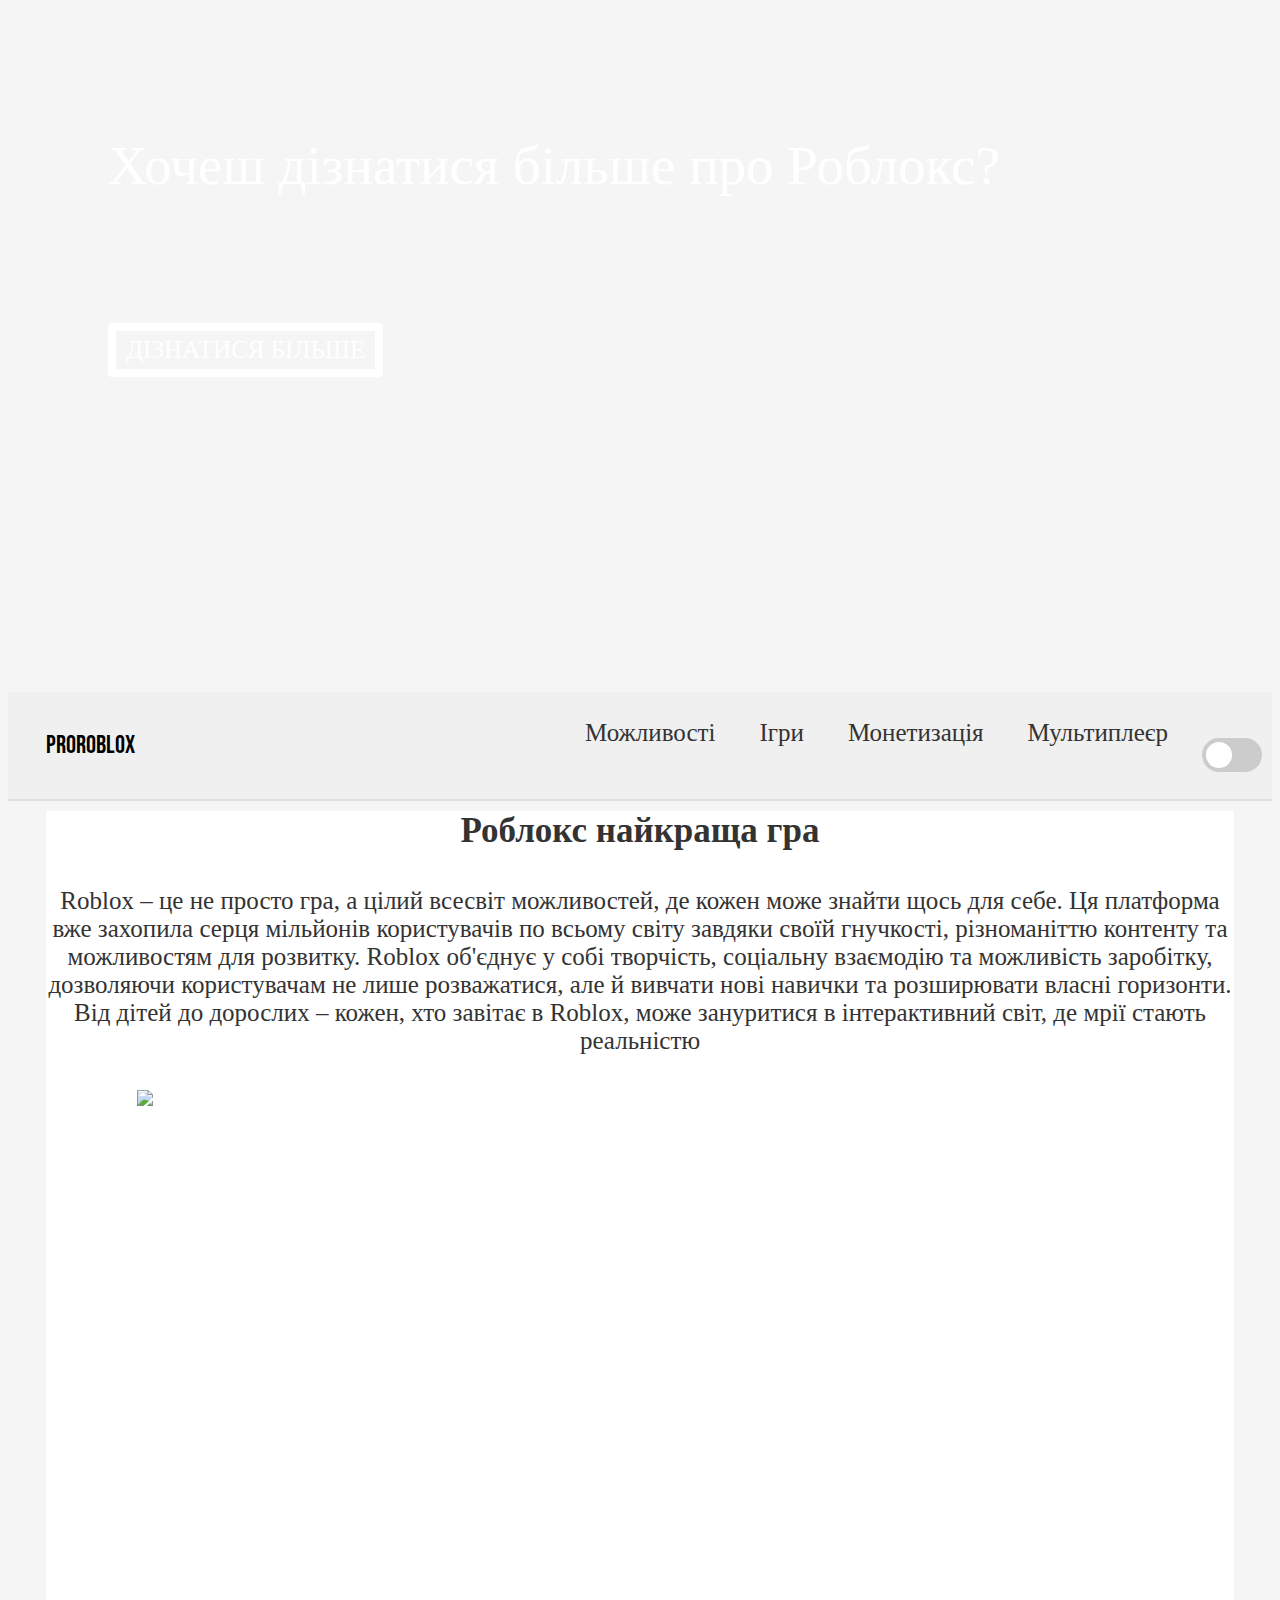
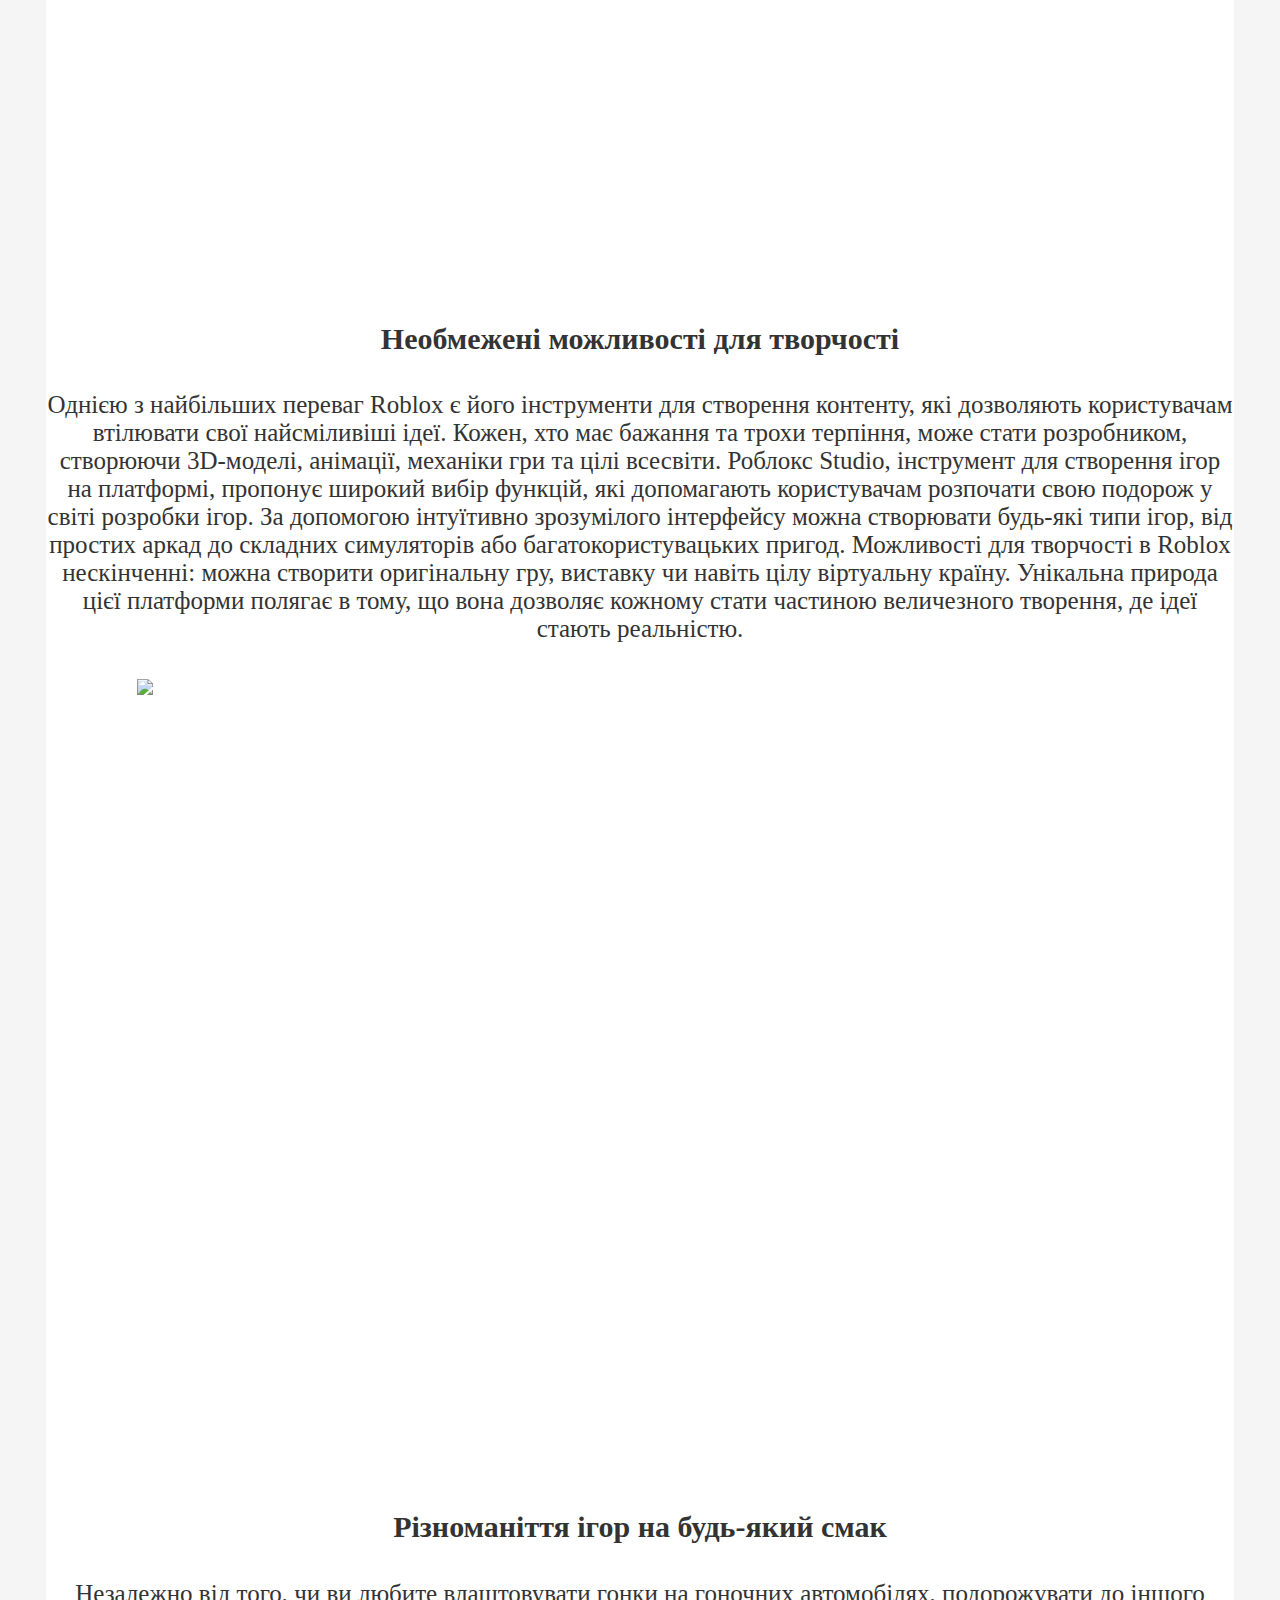
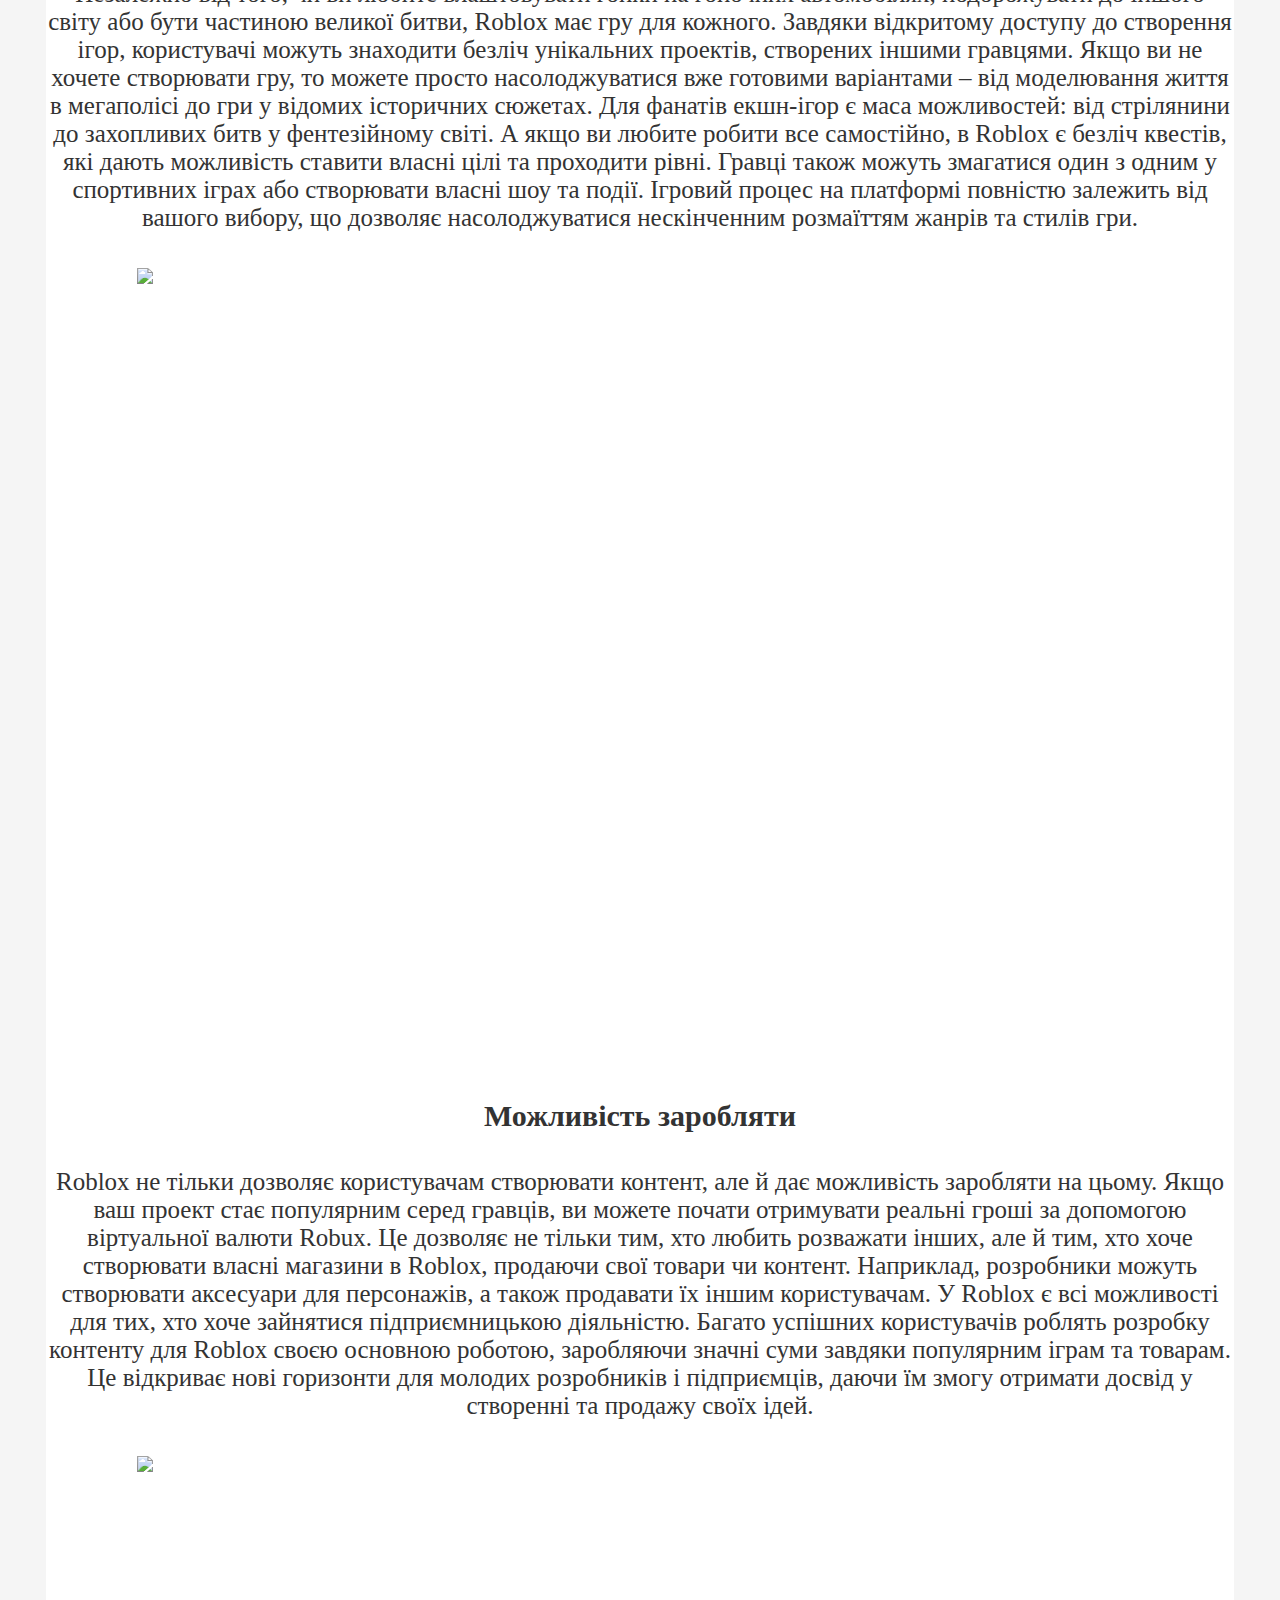
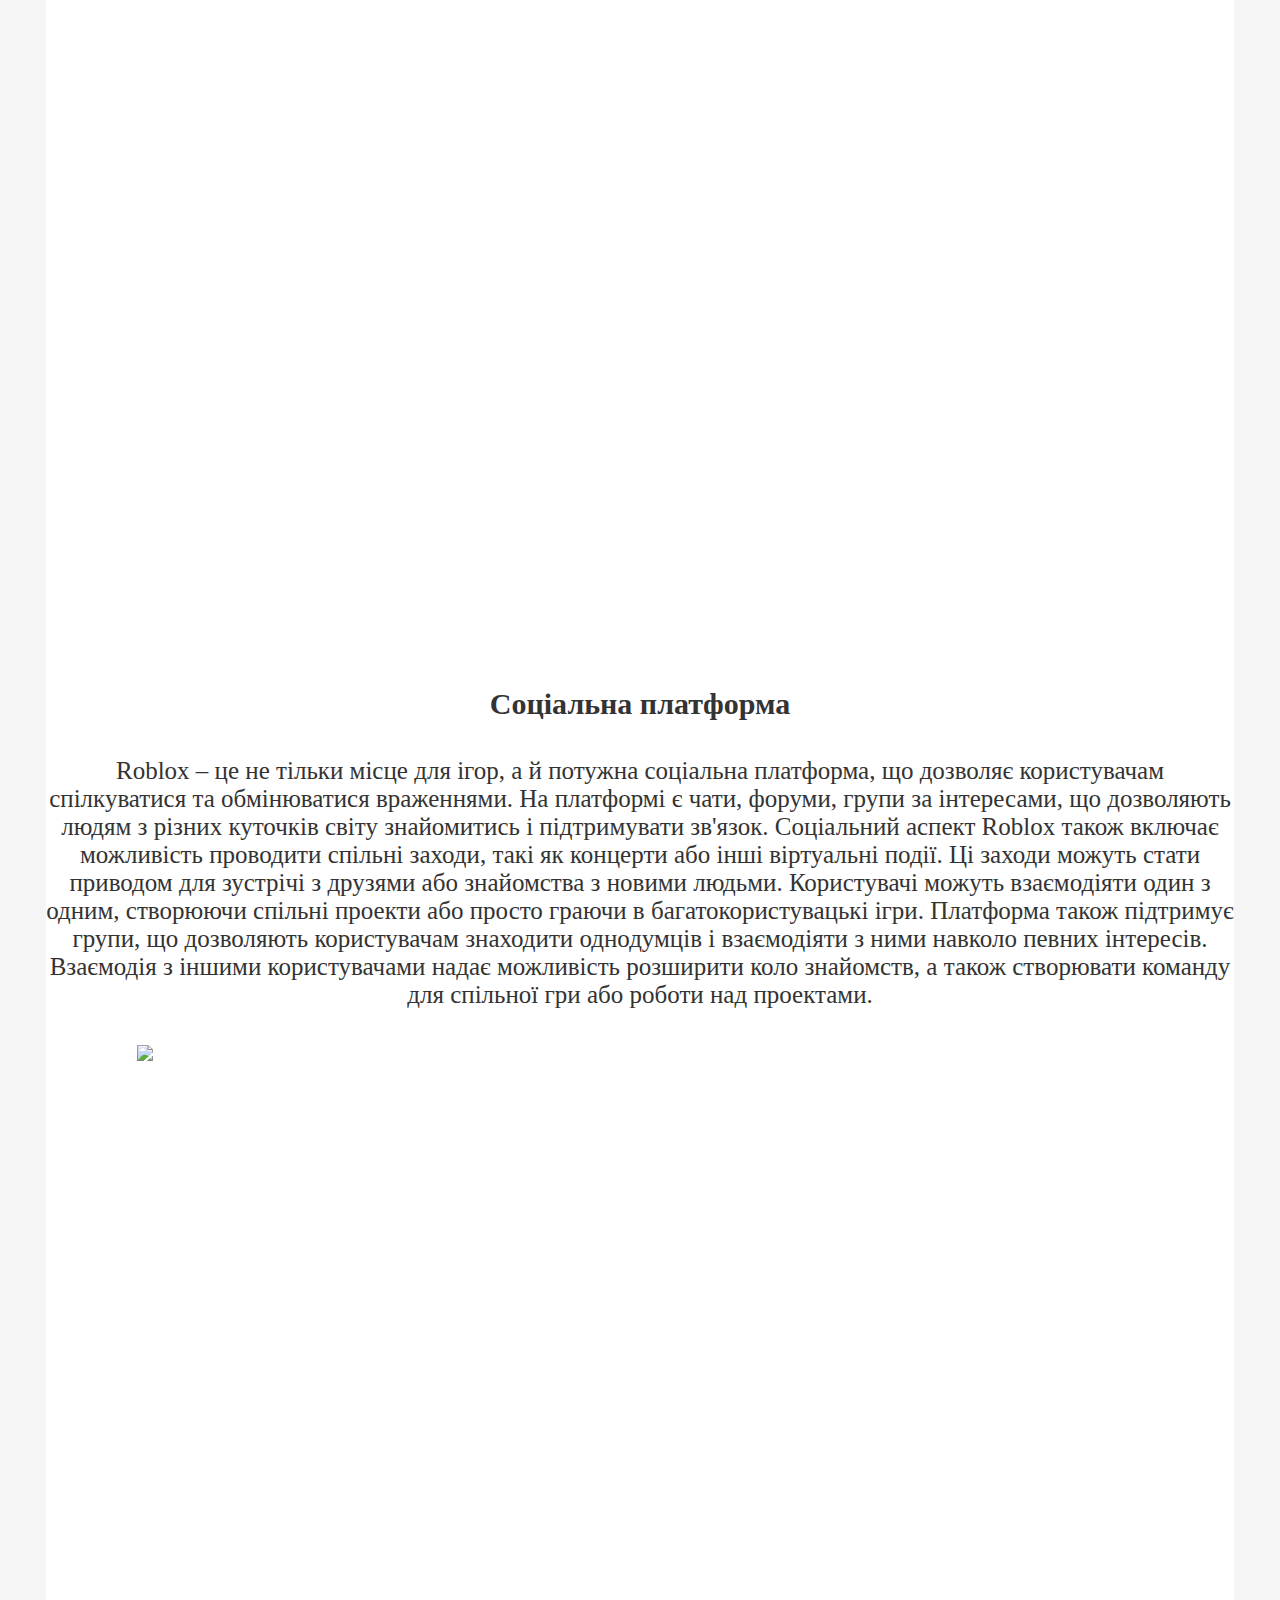
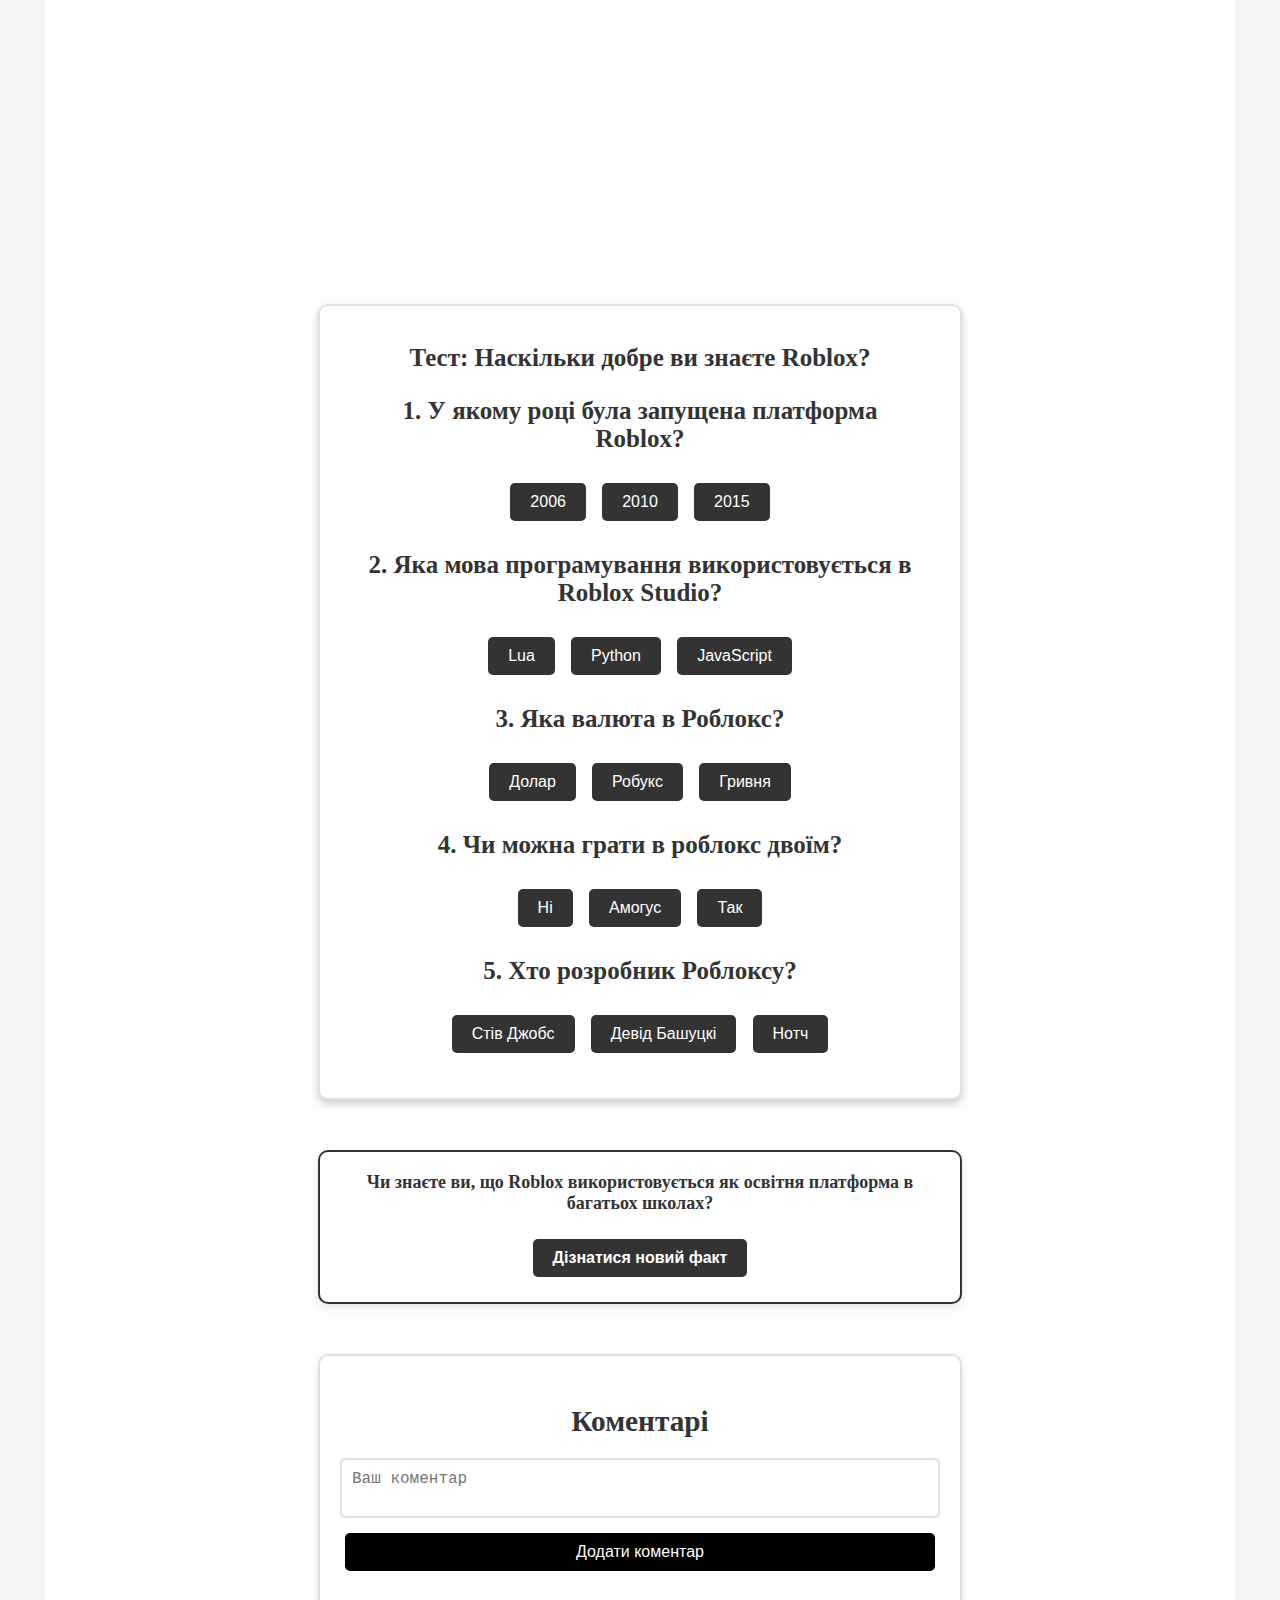
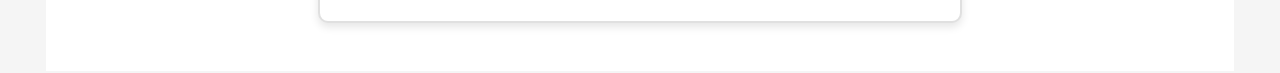
==== index.html @ bebc5af3 "Merge branch 'main' of https://github.com/UkrBroTaN/BO" ====
<html>
<head>
    <link rel="stylesheet" href="index.css">
    <title>ProRoblox</title>
    <meta charset="UTF-8"> 
    <meta name="viewport" content="width=device-width, initial-scale=1.0"> 
    <meta http-equiv="X-UA-Compatible" content="IE=edge">
</head>
<body>
    <div id="info">
        <br>
        <br>
        Хочеш дізнатися більше про Роблокс?
        <br>
        <br>
        <br>
        <div id="info1"><a style="color: white;" href="#start">ДІЗНАТИСЯ БІЛЬШЕ</a>
        </div>
        <br>
        <br>
        <br>
        <br>
        <br>
        <br>
        </div>
    <div id="backToTop" onclick="scrollToTop()">⬆</div>
    <div class="BO1">
        <div class="BO2">
            <nav id="Menu">
                <section class="li-start">ProRoblox</section>
                <ul>
                    <li><a href="#Can">Можливості</a></li>
                    <li><a href="#Game">Ігри</a></li>
                    <li><a href="#Money">Монетизація</a></li>
                    <li><a href="#Friends">Мультиплеєр</a></li>
                    <li>
                        <label class="theme-switch">
                            <input type="checkbox" id="theme-toggle">
                            <span class="slider"></span>
                        </label>
                    </li>
                </ul>
            </nav>
        </div>
    </div>
    <div class="container">
        <div class="BO">
            <h1 id="start">Роблокс найкраща гра</h1>
            <p>Roblox – це не просто гра, а цілий всесвіт можливостей, де кожен може знайти щось для себе. Ця платформа вже захопила серця мільйонів користувачів по всьому світу завдяки своїй гнучкості, різноманіттю контенту та можливостям для розвитку. Roblox об'єднує у собі творчість, соціальну взаємодію та можливість заробітку, дозволяючи користувачам не лише розважатися, але й вивчати нові навички та розширювати власні горизонти. Від дітей до дорослих – кожен, хто завітає в Roblox, може зануритися в інтерактивний світ, де мрії стають реальністю</p>
            <h1><a target="_blank" href="https://youtu.be/dQw4w9WgXcQ"><img src="https://encrypted-tbn0.gstatic.com/images?q=tbn:ANd9GcQDMhMjW-3VBsdVyrzTzwlqm5EOoWx1ZikHQQ&s"></a></h1>
            <h6 id="Can">Необмежені можливості для творчості</h6>
            <p>Однією з найбільших переваг Roblox є його інструменти для створення контенту, які дозволяють користувачам втілювати свої найсміливіші ідеї. Кожен, хто має бажання та трохи терпіння, може стати розробником, створюючи 3D-моделі, анімації, механіки гри та цілі всесвіти. Роблокс Studio, інструмент для створення ігор на платформі, пропонує широкий вибір функцій, які допомагають користувачам розпочати свою подорож у світі розробки ігор. За допомогою інтуїтивно зрозумілого інтерфейсу можна створювати будь-які типи ігор, від простих аркад до складних симуляторів або багатокористувацьких пригод. Можливості для творчості в Roblox нескінченні: можна створити оригінальну гру, виставку чи навіть цілу віртуальну країну. Унікальна природа цієї платформи полягає в тому, що вона дозволяє кожному стати частиною величезного творення, де ідеї стають реальністю.</p>
            <h1><a target="_blank" href="https://youtu.be/dQw4w9WgXcQ"><img src="https://it-generation.com.ua/ru/assets/media/images/content/programmirovanie-v-roblox-studio-foto.jpg"></a></h1>
            <h6 id="Game">Різноманіття ігор на будь-який смак</h6>
            <p>Незалежно від того, чи ви любите влаштовувати гонки на гоночних автомобілях, подорожувати до іншого світу або бути частиною великої битви, Roblox має гру для кожного. Завдяки відкритому доступу до створення ігор, користувачі можуть знаходити безліч унікальних проектів, створених іншими гравцями. Якщо ви не хочете створювати гру, то можете просто насолоджуватися вже готовими варіантами – від моделювання життя в мегаполісі до гри у відомих історичних сюжетах. Для фанатів екшн-ігор є маса можливостей: від стрілянини до захопливих битв у фентезійному світі. А якщо ви любите робити все самостійно, в Roblox є безліч квестів, які дають можливість ставити власні цілі та проходити рівні. Гравці також можуть змагатися один з одним у спортивних іграх або створювати власні шоу та події. Ігровий процес на платформі повністю залежить від вашого вибору, що дозволяє насолоджуватися нескінченним розмаїттям жанрів та стилів гри.</p>
            <h1><a target="_blank" href="https://youtu.be/dQw4w9WgXcQ"><img src="https://habrastorage.org/getpro/habr/upload_files/e48/31f/25a/e4831f25ae704fbe516b0753b3841802.png"></a></h1>
            <h6 id="Money">Можливість заробляти</h6>
            <p>Roblox не тільки дозволяє користувачам створювати контент, але й дає можливість заробляти на цьому. Якщо ваш проект стає популярним серед гравців, ви можете почати отримувати реальні гроші за допомогою віртуальної валюти Robux. Це дозволяє не тільки тим, хто любить розважати інших, але й тим, хто хоче створювати власні магазини в Roblox, продаючи свої товари чи контент. Наприклад, розробники можуть створювати аксесуари для персонажів, а також продавати їх іншим користувачам. У Roblox є всі можливості для тих, хто хоче зайнятися підприємницькою діяльністю. Багато успішних користувачів роблять розробку контенту для Roblox своєю основною роботою, заробляючи значні суми завдяки популярним іграм та товарам. Це відкриває нові горизонти для молодих розробників і підприємців, даючи їм змогу отримати досвід у створенні та продажу своїх ідей.</p>
            <h1><a target="_blank" href="https://youtu.be/dQw4w9WgXcQ"><img src="https://cdn.now.gg/apps-content/com.roblox.client/fullhd-bg/roblox.jpg"></a></h1>
            <h6 id="Friends">Соціальна платформа</h6>
            <p>Roblox – це не тільки місце для ігор, а й потужна соціальна платформа, що дозволяє користувачам спілкуватися та обмінюватися враженнями. На платформі є чати, форуми, групи за інтересами, що дозволяють людям з різних куточків світу знайомитись і підтримувати зв'язок. Соціальний аспект Roblox також включає можливість проводити спільні заходи, такі як концерти або інші віртуальні події. Ці заходи можуть стати приводом для зустрічі з друзями або знайомства з новими людьми. Користувачі можуть взаємодіяти один з одним, створюючи спільні проекти або просто граючи в багатокористувацькі ігри. Платформа також підтримує групи, що дозволяють користувачам знаходити однодумців і взаємодіяти з ними навколо певних інтересів. Взаємодія з іншими користувачами надає можливість розширити коло знайомств, а також створювати команду для спільної гри або роботи над проектами.</p>
            <h1><a target="_blank" href="https://youtu.be/dQw4w9WgXcQ"><img src="https://www.touchtapplay.com/wp-content/uploads/2022/08/How-to-Get-Ectoplasm-in-Blox-Fruits-Roblox.jpg?fit=1920%2C1080"></a></h1><br>
                <div class="quiz-container">
                    <h6 id="Test">Тест: Наскільки добре ви знаєте Roblox?</h6>
                    <div id="quiz">
                        <div class="question">
                            <h6><p>1. У якому році була запущена платформа Roblox?</p></h6>
                            <button onclick="checkAnswer(this, '2006')">2006</button>
                            <button onclick="checkAnswer(this, '2010')">2010</button>
                            <button onclick="checkAnswer(this, '2015')">2015</button>
                        </div>
                        <div class="question">
                            <h6><p>2. Яка мова програмування використовується в Roblox Studio?</p></h6>
                            <button onclick="checkAnswer(this, 'Lua')">Lua</button>
                            <button onclick="checkAnswer(this, 'Python')">Python</button>
                            <button onclick="checkAnswer(this, 'JavaScript')">JavaScript</button>
                        </div>
                        <div class="question">
                            <h6><p>3. Яка валюта в Роблокс?</p></h6>
                            <button onclick="checkAnswer(this, 'Долар')">Долар</button>
                            <button onclick="checkAnswer(this, 'Робукс')">Робукс</button>
                            <button onclick="checkAnswer(this, 'Гривня')">Гривня</button>
                        </div>
                        <div class="question">
                            <h6><p>4. Чи можна грати в роблокс двоїм?</p></h6>
                            <button onclick="checkAnswer(this, 'Ні')">Ні</button>
                            <button onclick="checkAnswer(this, 'Робукс')">Амогус</button>
                            <button onclick="checkAnswer(this, 'Так')">Так</button>
                        </div>
                        <div class="question">
                            <h6><p>5. Хто розробник Роблоксу?</p></h6>
                            <button onclick="checkAnswer(this, 'Стів Джобс')">Стів Джобс</button>
                            <button onclick="checkAnswer(this, 'Девід Башуцкі')">Девід Башуцкі</button>
                            <button onclick="checkAnswer(this, 'Нотч')">Нотч</button>
                        </div>
                        <div id="result"></div>
                    </div>
                </div>
                <div id="fact-container">
                    <div id="fact" id="fact">Чи знаєте ви, що Roblox використовується як освітня платформа в багатьох  школах?</div>
                    <button id="refresh-btn" onclick="refreshFact()">Дізнатися новий факт</button>
                </div>
                <div id="comments-section">
                    <h3>Коментарі</h3>
                    <form id="commentForm">
                        <textarea id="commentInput" placeholder="Ваш коментар" required></textarea>
                        <button type="submit">Додати коментар</button>
                    </form>
                    <div id="comments"></div>
                </div>                
                <br>                
            </div>
        </div>
    <script src="index.js" defer></script>
</body> 
</html>
---- index.css ----
@import url('https://fonts.googleapis.com/css2?family=Bebas+Neue&family=Rubik+Vinyl&display=swap');

img {
    max-width: 90%;
    min-width: 90%;
    max-height: 90%;
    min-height: 90%;
    transition: transform 0.3s ease-in-out;
}

.text{
    font-size: 35;
    color: white;
}

#info{
    font-size: 55;
    color: white;
    background:url('https://media1.tenor.com/m/3LoJI237XdMAAAAd/drew-moment.gif');
    background-size: 100% 100%;
    background-position: center;
    padding: 0px 100px;
}

#info1{
    border: 8px solid white; /* Змінено товщину рамки для більш витонченого вигляду */
    display: inline-block; /* Забезпечує тільки необхідний простір навколо тексту */
    border-radius: 4px; /* Закруглені кути */
    padding: 5px 10px; /* Внутрішні відступи */
    font-size: 65;
    color: white;
}

#info1:hover{
    background-color: white ;
    transform: scale(1.1);
    color: #333;
    transition: transform 0.3s ease-in-out;
}

.li-start{
    text-align: left;
    font-size: 25;
    font-family: "Bebas Neue", serif;
    color: var(--s);
    display: flex;
    padding: 3% 3%;
}

img:hover {
    transform: scale(1.1);
}

h6 {
    font-size: 30px;
    margin: 3%;
}

.BO {
    font-size: 25px;
    text-align: center;
}

h1 {
    font-size: 35px;
    margin: 3%;
}

.container {
    margin: -2% 3%;
    background-color: var(--container-bg-color);
}

body {
    background-color: var(--background-color);
    color: var(--text-color);;
}

.BO1 a { /* Навігація */
    margin-top: 1000px;
    font-size: 25px;
    color: var(--a-text-color) !important;
    text-decoration: none;
}

HTML {
    scroll-behavior: smooth;
}

nav li {
    list-style-type: none; /* Прибираємо маркери списку */
    margin: 0; /* Видаляємо зовнішні відступи */
    display: inline-block; /* Вирівнюємо пункти меню в один рядок */
}

nav a {
    text-decoration: none;
}

nav {
    background-color: var(--nav-bg-color);
    color: var(--nav-text-color);
    display: flex;
    align-items: center;
    justify-content: space-between;
}

.BO2 {
    text-align: right;
}

a {
    font-size: 25px; /* Додано px */
    text-decoration: none;
    color: var(--text-color);
}

.BO3 {
    text-align: right;
}

.BO4 {
    text-align: right;
}

:root { 
    --background-color: #f5f5f5; /* М'який світло-сірий фон */ 
    --text-color: #333333; /* Трохи темніший текст для кращої контрастності */ 
    --container-bg-color: #ffffff; /* Білий фон для контейнерів */ 
    --nav-bg-color: #f0f0f0; /* Легкий сірий фон навігації */ 
    --nav-text-color: #333333; /* Темний текст навігації */ 
    --a-text-color: #333333; /* Темний для посилань */ 
    --menu: #ffffff; /* Біле меню */ 
    --menu1: #333333; /* Темний для посилань у меню */ 
    --q: #ffffff; /* Білий фон для запитів */ 
    --q1: #cccccc; /* Світло-сірий для тіней */ 
    --q2: white; /* Темний текст */ 
    --q3: #333333; /* Темний текст */ 
    --q4: #e0e0e0; /* Легкий сірий для меж */ 
    --w: #f5f5f5; /* Світло-сірий для елементів */
    --w1: black; 
    --e: #ffffff; /* Білий для елементів */ 
    --e1: #cccccc; /* Світло-сірий для ефектів наведення */ 
    --e2: #333333; /* Темний для кнопок */ 
    --e3: #ffffff; /* Білий для тла елементів при наведенні */ 
    --e4: #333333; /* Темний для меж */ 
    --e5: #ffffff; /* Білий фон */ 
    --e6: #333333; /* Темний текст */ 
    --c: black;
    --s: black;
}
.dark-theme {
    --background-color: #191919; /* Чорний */
    --text-color: #f5f5f5; /* Білий */
    --container-bg-color: #2c2c2c; /* Темно-сірий */
    --nav-bg-color: #333333; /* Темний сірий */
    --nav-text-color: white; /* Білий */
    --a-text-color: white; /* Світло-сірий для посилань */
    --menu: #2c2c2c; /* Темно-сірий для меню */
    --menu1: #d3d3d3; /* Світло-сірий для активних посилань меню */
    --q: #191919; /* Чорний */
    --q1: #444444; /* Сірий для тіней */
    --q2: #333333; /* Темний сірий */
    --q3: #f5f5f5; /* Білий текст */
    --q4: #555555; /* Світло-сірий для меж */
    --w: #2c2c2c; /* Темно-сірий для елементів */
    --w1: white;
    --e: black; /* Сірий для елементів */
    --e1: #444444; /* Світло-сірий для ефектів наведення */
    --e2: #f5f5f5; /* Темний сірий */
    --e3: #333333; /* Темно-сірий для фону елементів */
    --e4: #666666; /* Сірий для меж */
    --e5: #111111; /* Темний фон */
    --e6: #f5f5f5; /* Білий текст */
    --c: white;
    --s: white;
}
    

/* Слайдер для тумблера */
.theme-switch {
    position: relative;
    display: inline-block;
    width: 60px;
    height: 34px;
}

.theme-switch input {
    opacity: 0;
    width: 0;
    height: 0;
}

.slider {
    position: absolute;
    cursor: pointer;
    top: 0;
    left: 0;
    right: 0;
    bottom: 0;
    background-color: #ccc;
    transition: 0.4s;
    border-radius: 34px;
}

.slider:before {
    position: absolute;
    content: "";
    height: 26px;
    width: 26px;
    border-radius: 50%;
    left: 4px;
    bottom: 4px;
    background-color: white;
    transition: 0.4s;
}

/* Коли тумблер перемикається на темну тему */
input:checked + .slider {
    background-color: #4CAF50; /* Темний фон для тумблера */
}

input:checked + .slider:before {
    transform: translateX(26px); /* Переміщаємо кружок праворуч */
}

/* Для темної теми */
body.dark-theme .slider {
    background-color: #333;
}

body.dark-theme .slider:before {
    background-color: white;
}

#Menu ul {
    list-style-type: none;
    padding: 0;
    margin: 0;
}

#Menu li {
    display: inline-block;
    margin: 10px;
}

#Menu a {
    text-decoration: none;
    color: #333;
    font-size: 25px; /* Додано px */
    padding: 10px;
    border-radius: 5px;
}

#Menu a:hover {
    background-color: var(--menu);
    color: var(--menu1);
}

.quiz-container {
    max-width: 600px;
    margin: 0 auto;
    padding: 20px;
    background-color: var(--q);
    border-radius: 10px;
    box-shadow: 0 4px 8px rgba(0, 0, 0, 0.2); /* Виправлено */
}

.quiz-container h2 {
    text-align: left;
    margin-bottom: 20px;
}

.question {
    margin-bottom: 20px;
}
/* Загальні стилі для сторінки */
#fact-container {
    text-align: center;
    padding: 20px;
    margin: 50px auto;
    border: 2px solid var(--e4);
    border-radius: 10px;
    max-width: 600px;
    background-color: var(--e5);
    box-shadow: 0 4px 10px rgba(0, 0, 0, 0.1);
}

/* Текст факту */
#fact {
    font-size: 18px;
    font-weight: bold;
    margin-bottom: 20px;
    color: var(--e6);
}

/* Кнопка оновлення */
#refresh-btn {
    padding: 10px 20px;
    font-size: 16px;
    font-weight: bold;
    background-color: var(--e2);
    color: var(--e);
    border: none;
    border-radius: 5px;
    cursor: pointer;
    transition: background-color 0.3s, transform 0.3s;
}

/* Ефекти наведення для кнопки */
#refresh-btn:hover {
    background-color: var(--e1);
    transform: translateY(-2px);
}
#backToTop {
    position: fixed;
    bottom: 50px;
    right: 20px;
    background-color: var(--w);
    color: var(--w1);
    padding: 10px 15px;
    border-radius: 5px;
    box-shadow: 0 4px 6px rgba(0, 0, 0, 0.1);
    cursor: pointer;
    font-size: 16px;
    opacity: 0;
    visibility: hidden;
    transition: opacity 0.3s ease, visibility 0.3s ease, transform 0.3s ease;
    transform: translateY(20px); /* Початковий стан */
}

#backToTop.show {
    opacity: 1;
    visibility: visible;
    transform: translateY(0); /* Вихідний стан */
}
.quiz-container {
    max-width: 600px;
    margin: 0 auto;
    padding: 20px;
    background-color: var(--q);
    border-radius: 10px;
    box-shadow: 0 4px 8px rgba(0, 0, 0, 0.2); 
    border: 2px solid var(--q4); /* Додаємо рамку навколо всього блоку питань */
    border-radius: 10px;
}

.quiz-container h6 {
    text-align: center;
    margin-bottom: 20px;
    font-size: 25px;
    font-weight: bold;
}

.question {
    margin-bottom: 20px;
}

button {
    margin: 5px;
    padding: 10px 20px;
    font-size: 16px;
    cursor: pointer;
    background-color: var(--q3);
    color: var(--q2);
    border: none;
    border-radius: 5px;
    transition: background-color 0.3s ease;
}

button:hover {
    background-color: var(--q4);
}

#result {
    margin-top: 20px;
    font-size: 20px;
    text-align: center;
    font-weight: bold;
}
#comments-section {
    margin: 20px auto;
    max-width: 600px;
    padding: 20px;
    background-color: var(--q);
    border-radius: 5px;
    box-shadow: 0 4px 8px rgba(0, 0, 0, 0.1);
}

#comments-section h3 {
    text-align: center;
    margin-bottom: 20px;
    color: var(--text-color);
}

#commentForm {
    display: flex;
    flex-direction: column;
}

#commentForm textarea {
    resize: none;
    padding: 10px;
    margin-bottom: 10px;
    border: 2px solid var(--q4);
    border-radius: 5px;
    font-size: 16px;
    transition: border-color 0.3s ease;
}

#commentForm button {
    padding: 10px;
    font-size: 16px;
    background-color: var(--c);
    color: var(--q2);
    border: none;
    border-radius: 5px;
    cursor: pointer;
    transition: background-color 0.3s ease;
}

#commentForm button:hover {
    background-color: var(--e1);
}

#comments {
    margin-top: 20px;

}

.comment {
    padding: 10px;
    margin-bottom: 10px;
    background-color: var(--e5);
    border-left: 4px solid var(--q4);
    border-radius: 5px;
    box-shadow: var(--q2);
}

#comments-section{
    border: 2px solid var(--q4); /* Додаємо рамку навколо всього блоку питань */
    border-radius: 10px;
}
#menu{
    border-bottom: 2px solid var(--q4); /* Додаємо рамку навколо всього блоку питань */
}
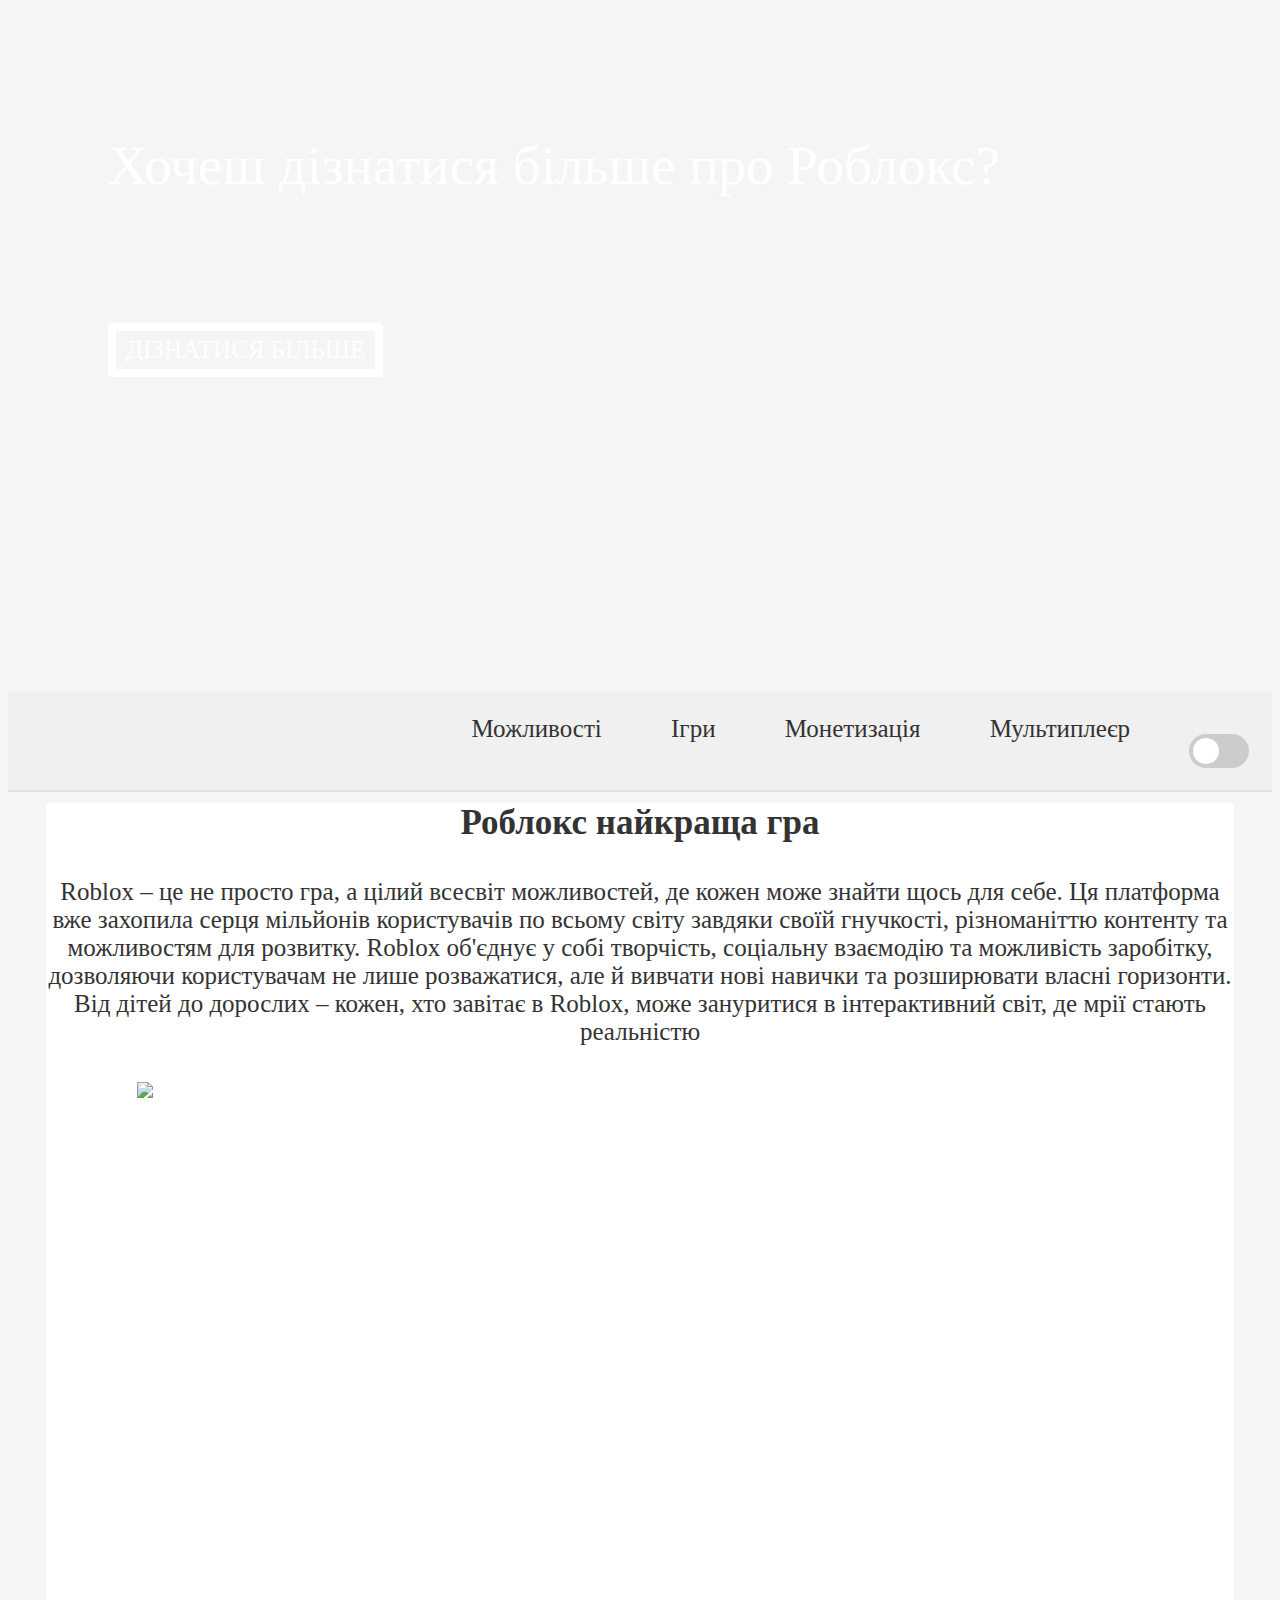
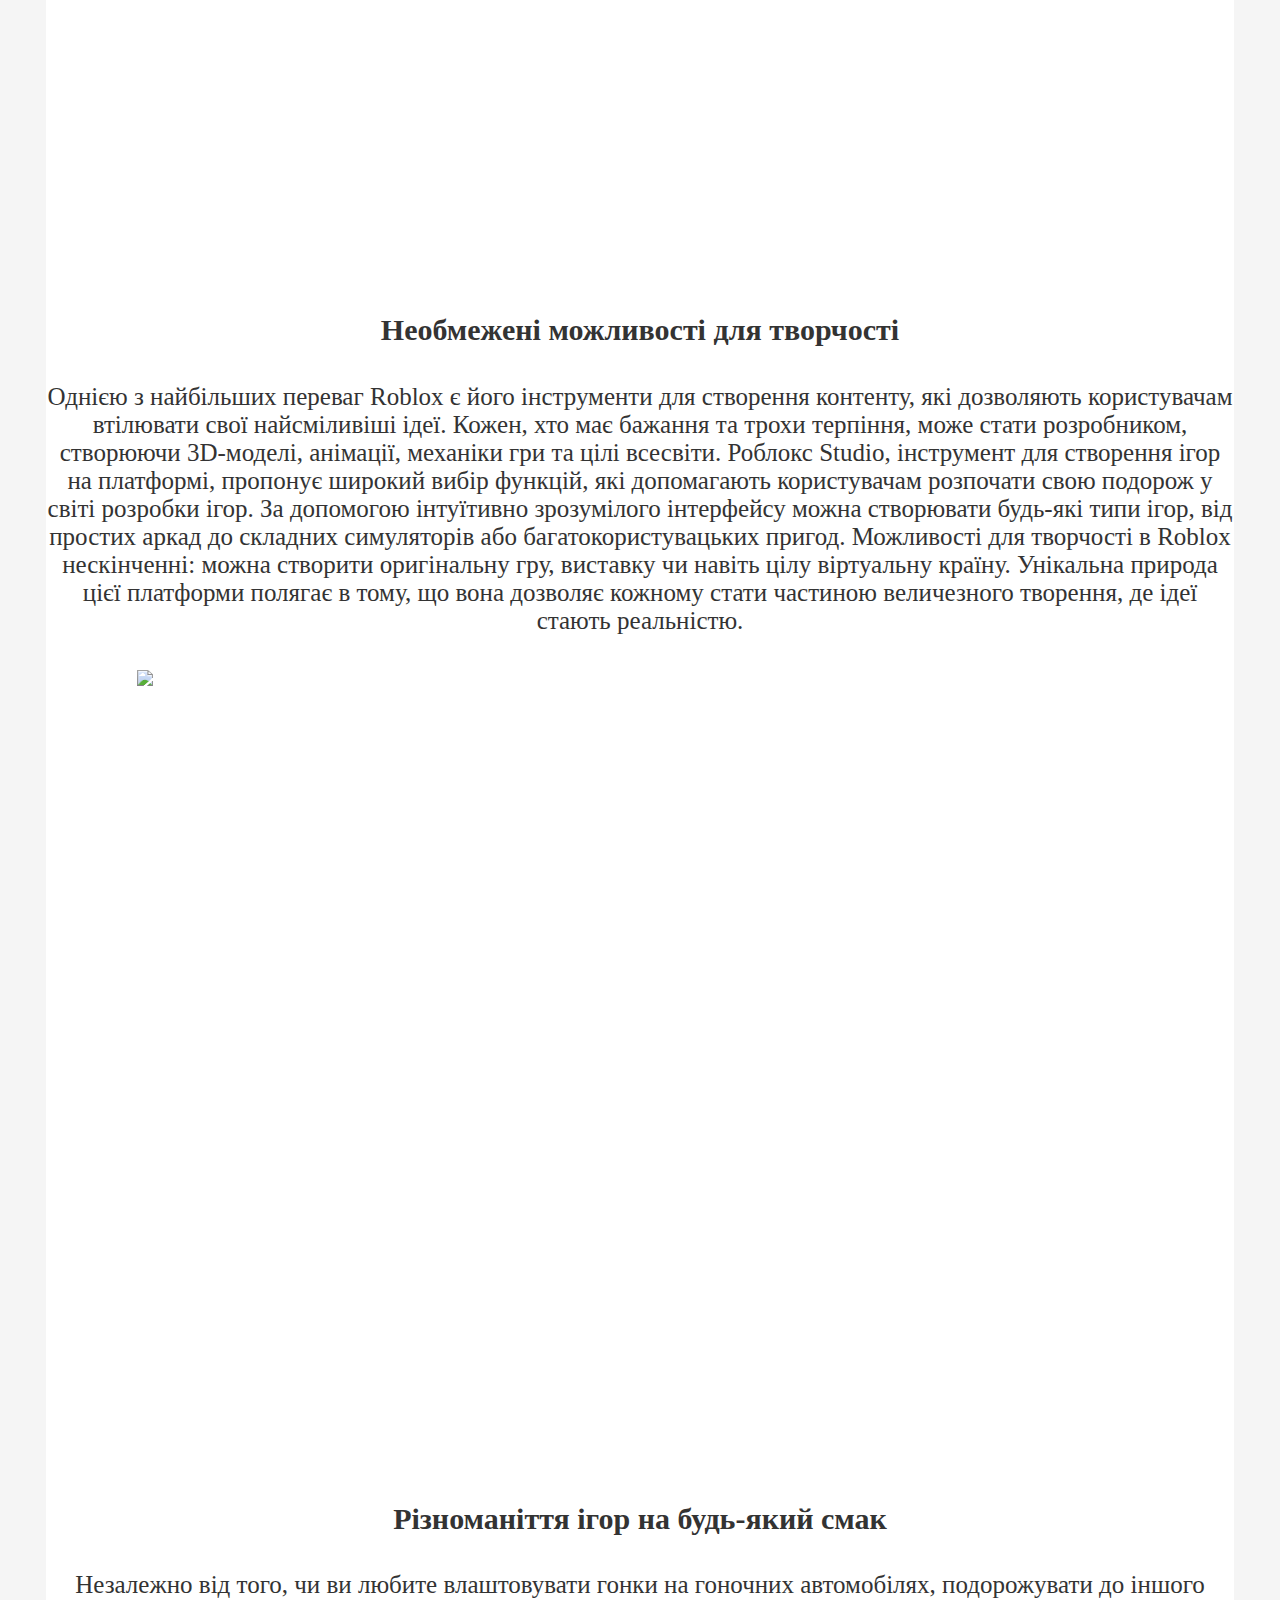
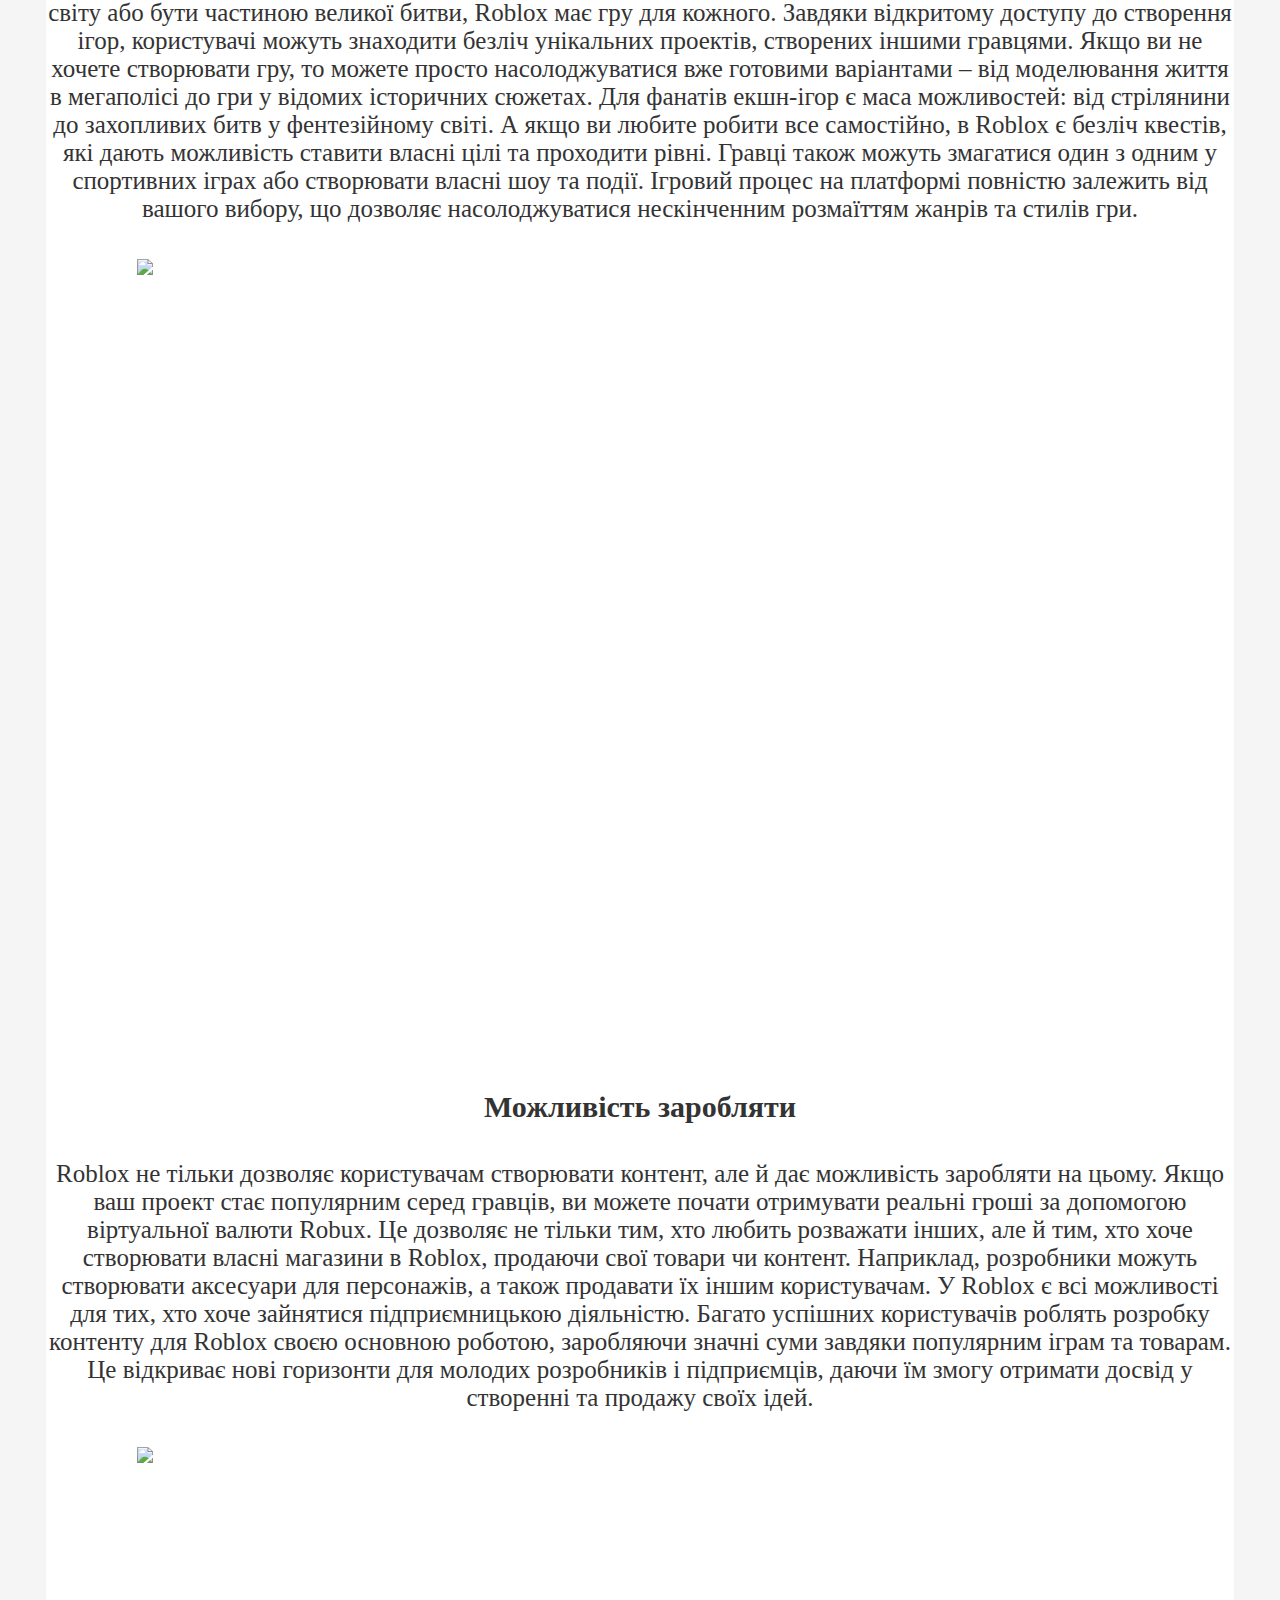
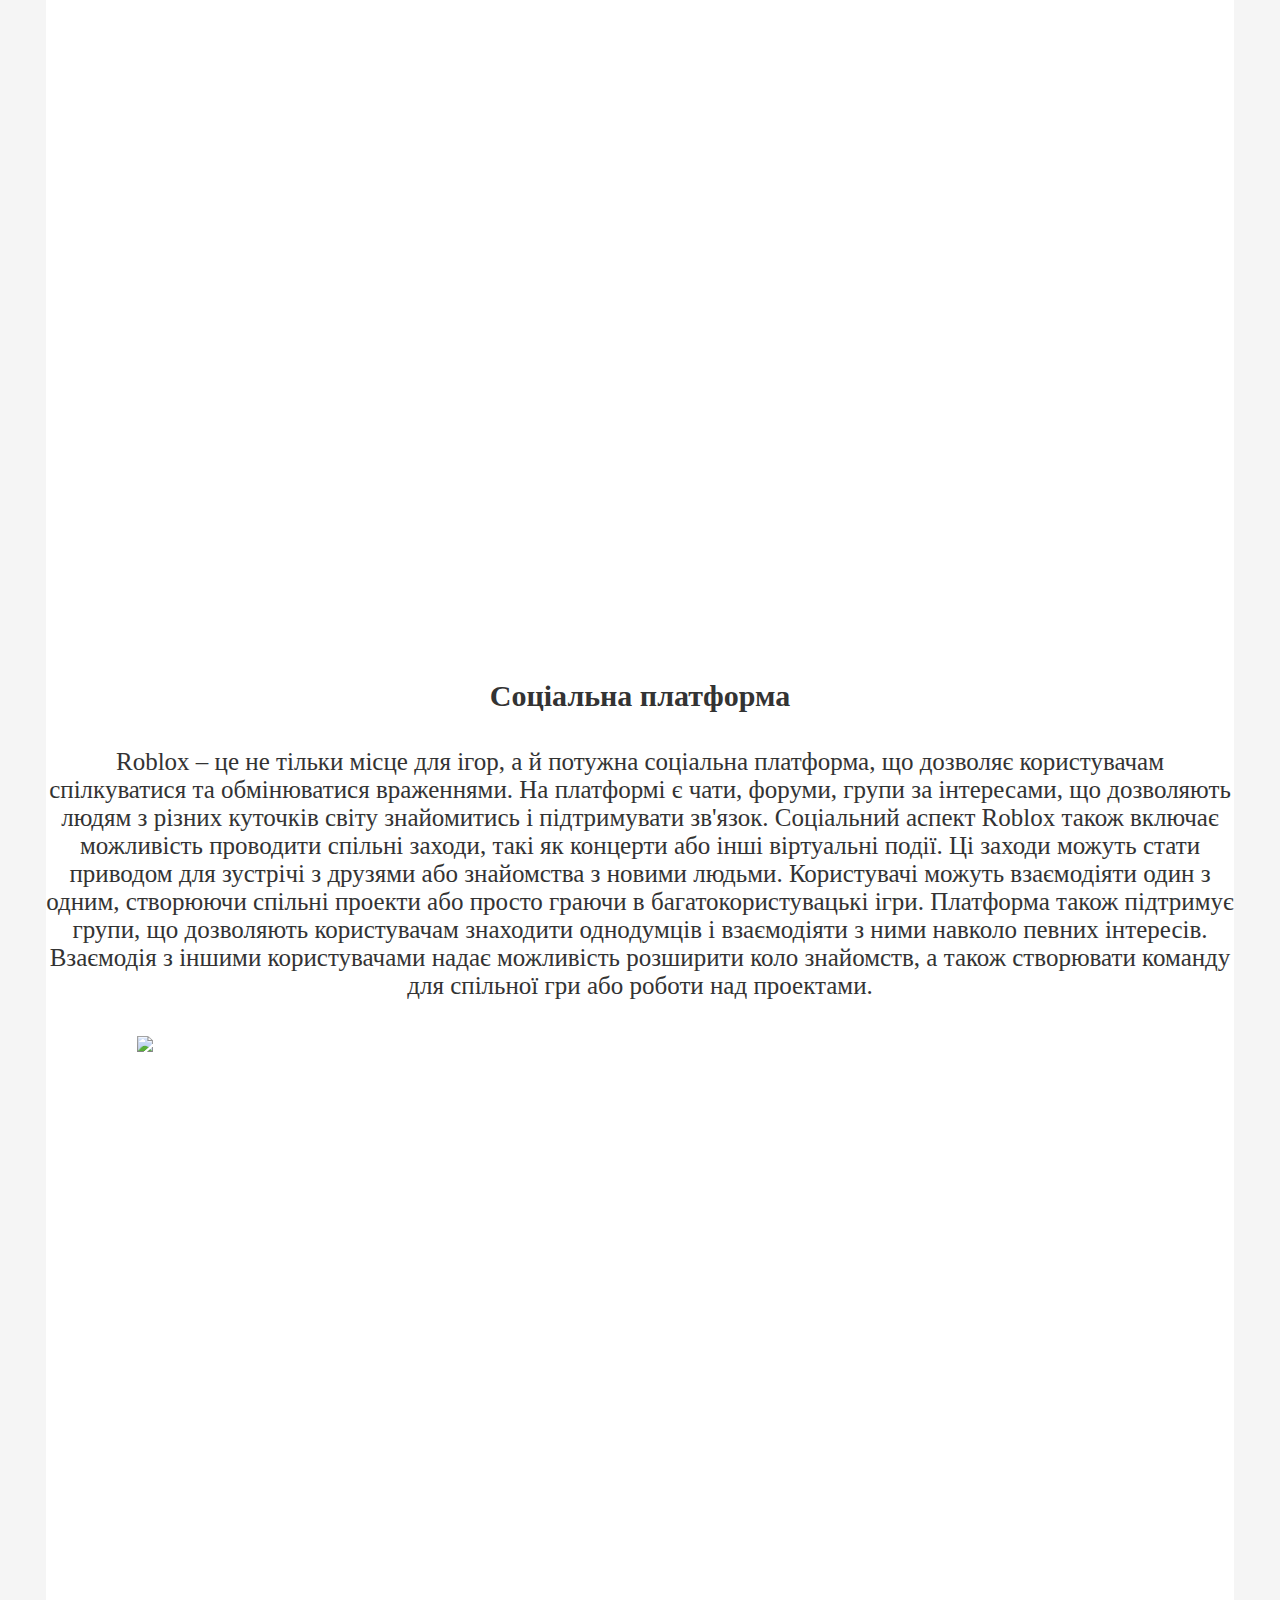
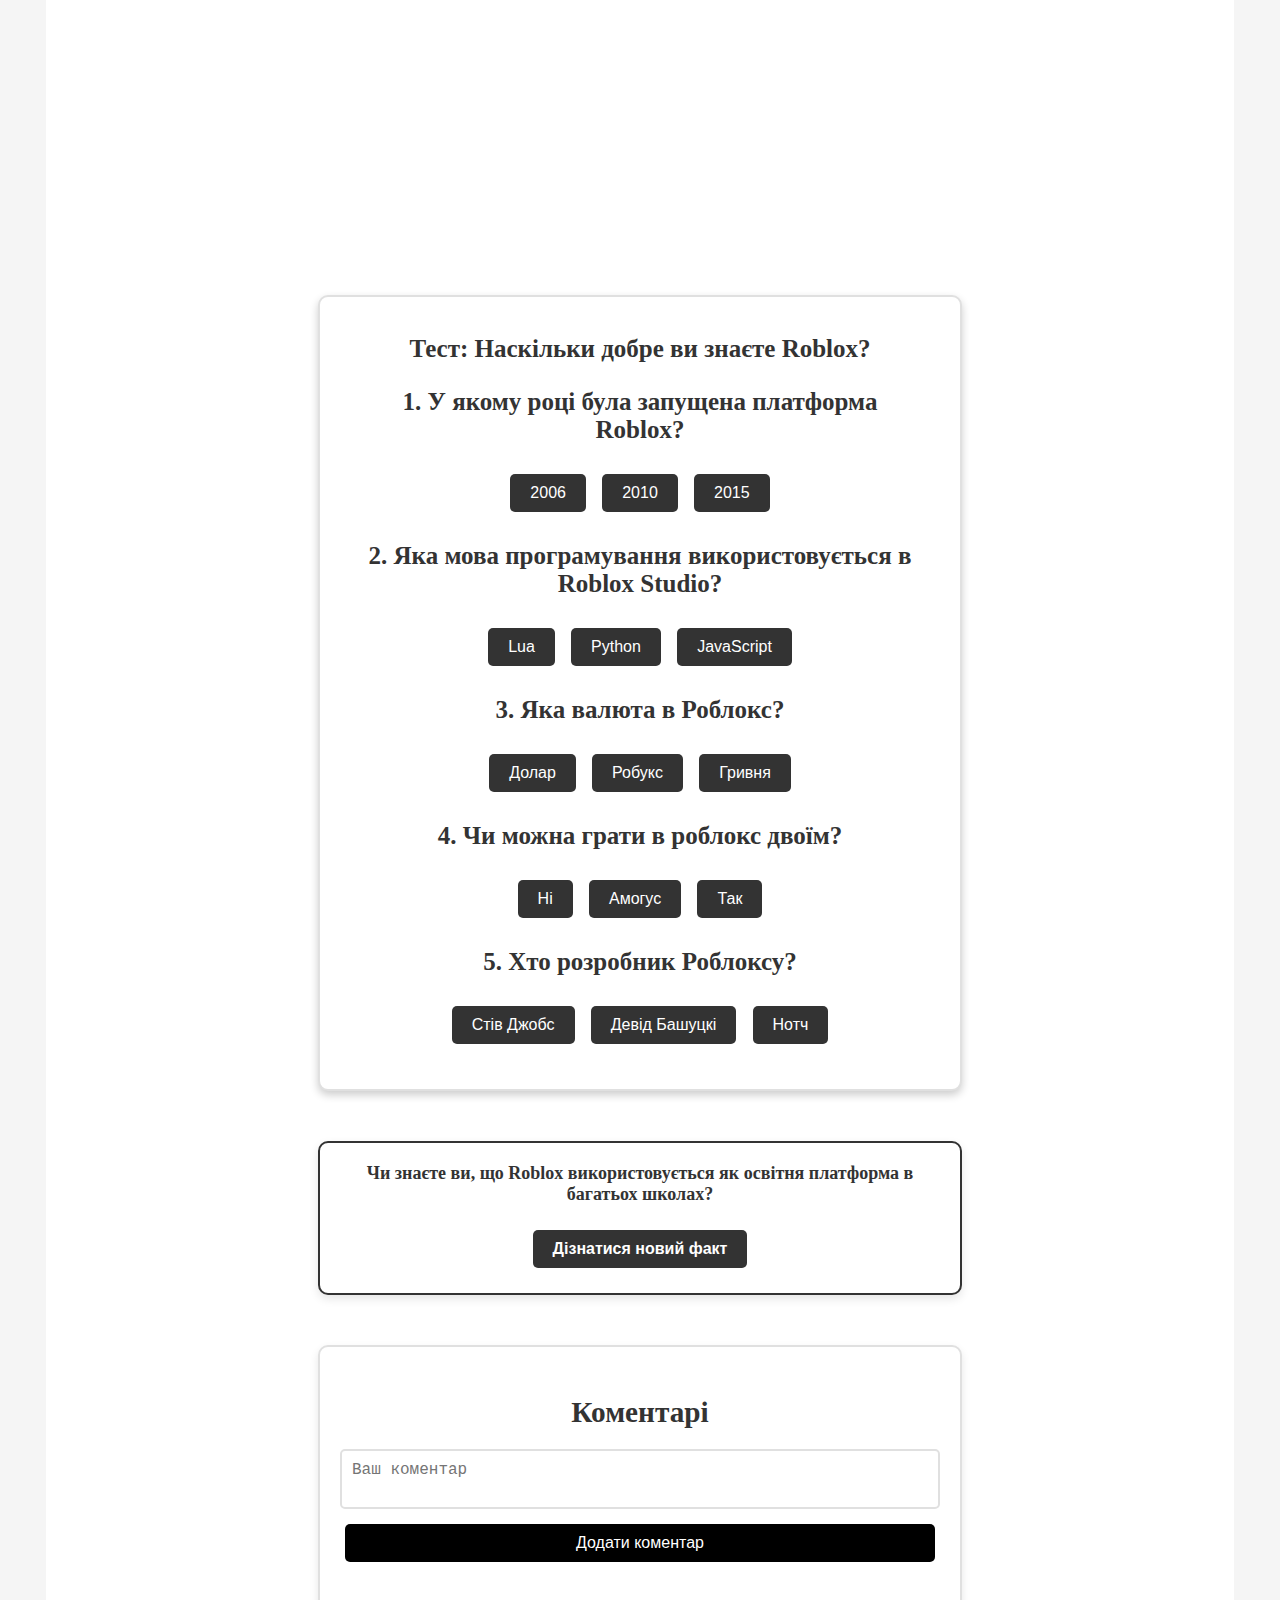
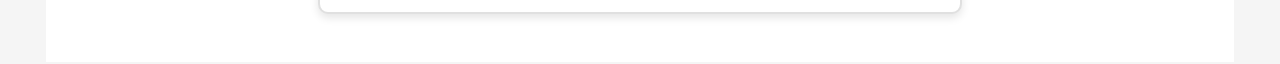
==== commit 13d7369a: "с і і і" ====
--- a/index.html
+++ b/index.html
@@ -27,8 +27,8 @@
     <div class="BO1">
         <div class="BO2">
             <nav id="Menu">
-                <section class="li-start">ProRoblox</section>
                 <ul>
+                    <!--<li style="text-align: left;" class="nav-logo">ProRoblox</li>-->
                     <li><a href="#Can">Можливості</a></li>
                     <li><a href="#Game">Ігри</a></li>
                     <li><a href="#Money">Монетизація</a></li>
--- a/index.css
+++ b/index.css
@@ -1,5 +1,3 @@
-@import url('https://fonts.googleapis.com/css2?family=Bebas+Neue&family=Rubik+Vinyl&display=swap');
-
 img {
     max-width: 90%;
     min-width: 90%;
@@ -34,18 +32,14 @@
 #info1:hover{
     background-color: white ;
     transform: scale(1.1);
-    color: #333;
     transition: transform 0.3s ease-in-out;
 }
 
-.li-start{
+/*.nav-logo{
+    font-size: 35px;
+    color: var(--a-text-color);
     text-align: left;
-    font-size: 25;
-    font-family: "Bebas Neue", serif;
-    color: var(--s);
-    display: flex;
-    padding: 3% 3%;
-}
+}*/
 
 img:hover {
     transform: scale(1.1);
@@ -73,7 +67,8 @@
 
 body {
     background-color: var(--background-color);
-    color: var(--text-color);;
+    color: var(--text-color);
+    font-family: 'Times New Roman', Times, serif;
 }
 
 .BO1 a { /* Навігація */
@@ -90,6 +85,7 @@
 nav li {
     list-style-type: none; /* Прибираємо маркери списку */
     margin: 0; /* Видаляємо зовнішні відступи */
+    padding: 1%; /* Видаляємо внутрішні відступи */
     display: inline-block; /* Вирівнюємо пункти меню в один рядок */
 }
 
@@ -100,9 +96,8 @@
 nav {
     background-color: var(--nav-bg-color);
     color: var(--nav-text-color);
-    display: flex;
-    align-items: center;
-    justify-content: space-between;
+    padding: 0%;
+    margin: 0% 0%;
 }
 
 .BO2 {
@@ -147,7 +142,6 @@
     --e5: #ffffff; /* Білий фон */ 
     --e6: #333333; /* Темний текст */ 
     --c: black;
-    --s: black;
 }
 .dark-theme {
     --background-color: #191919; /* Чорний */
@@ -173,7 +167,6 @@
     --e5: #111111; /* Темний фон */
     --e6: #f5f5f5; /* Білий текст */
     --c: white;
-    --s: white;
 }
     
 
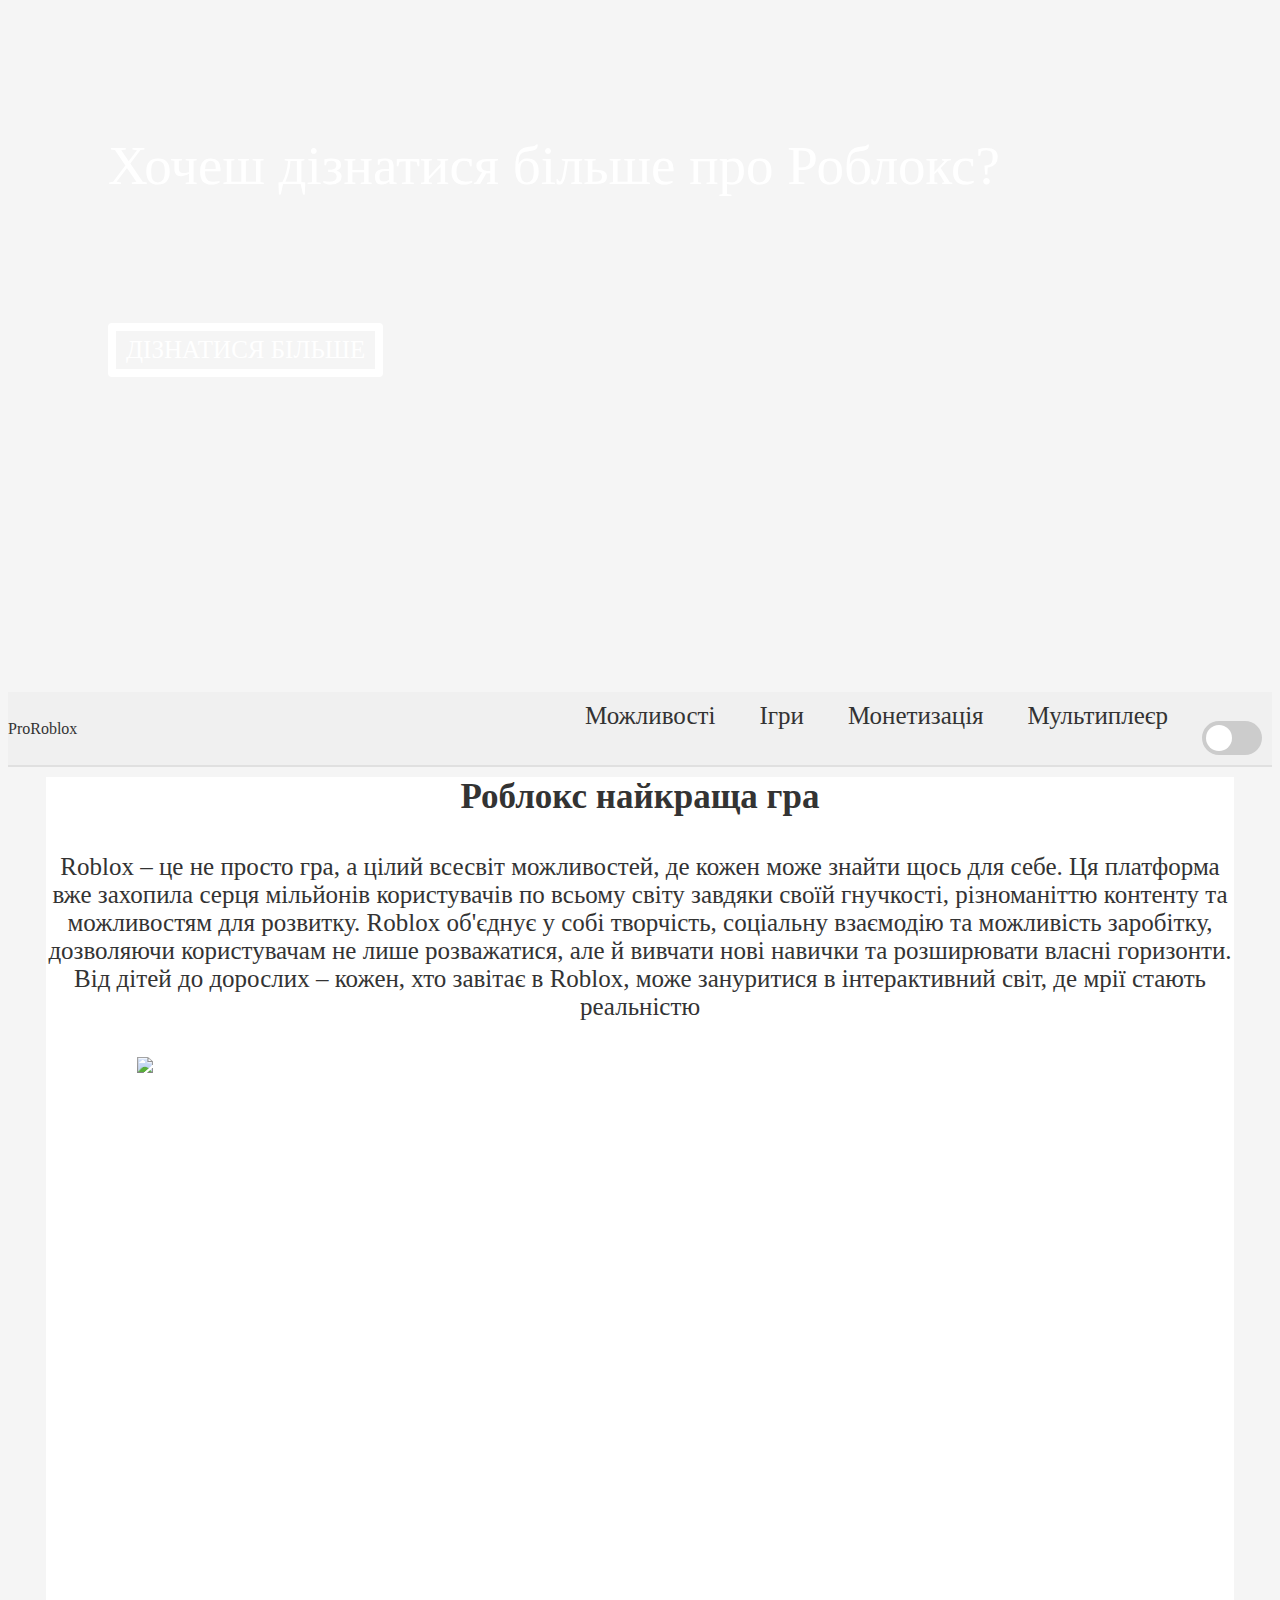
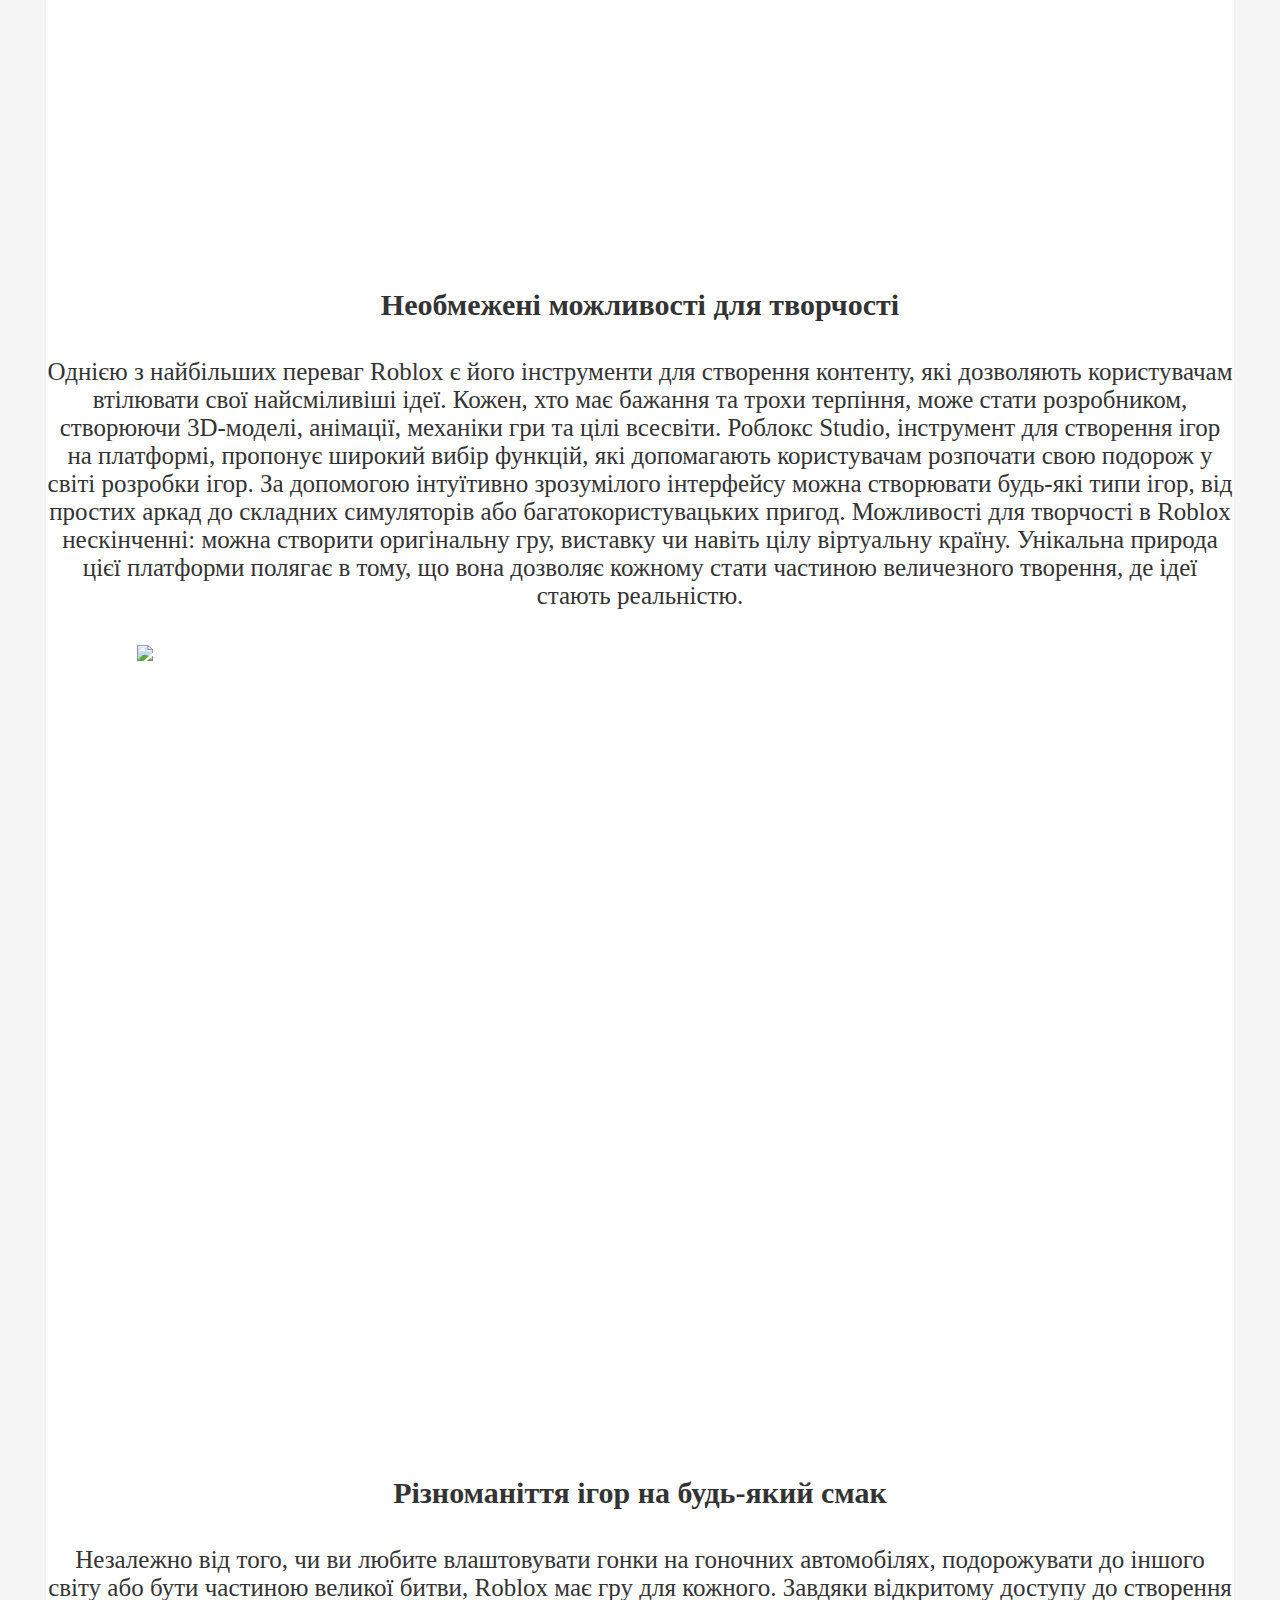
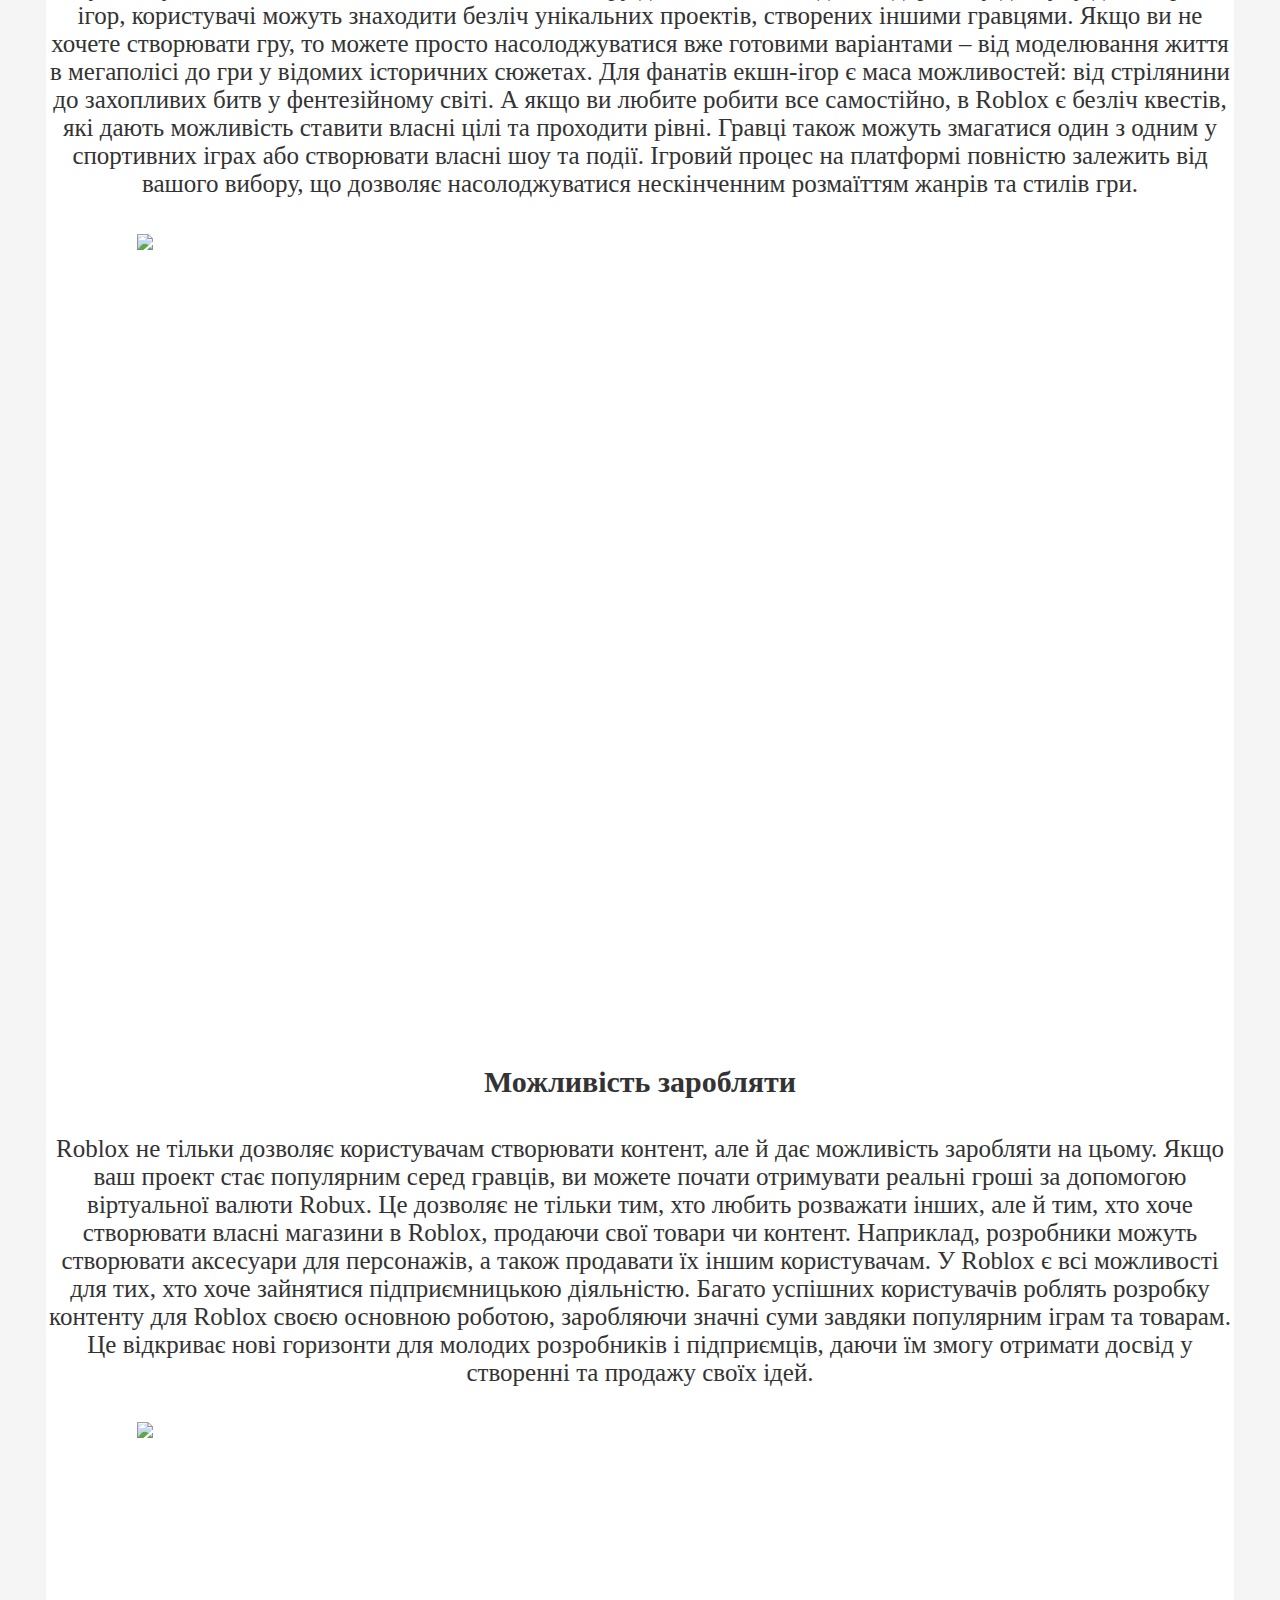
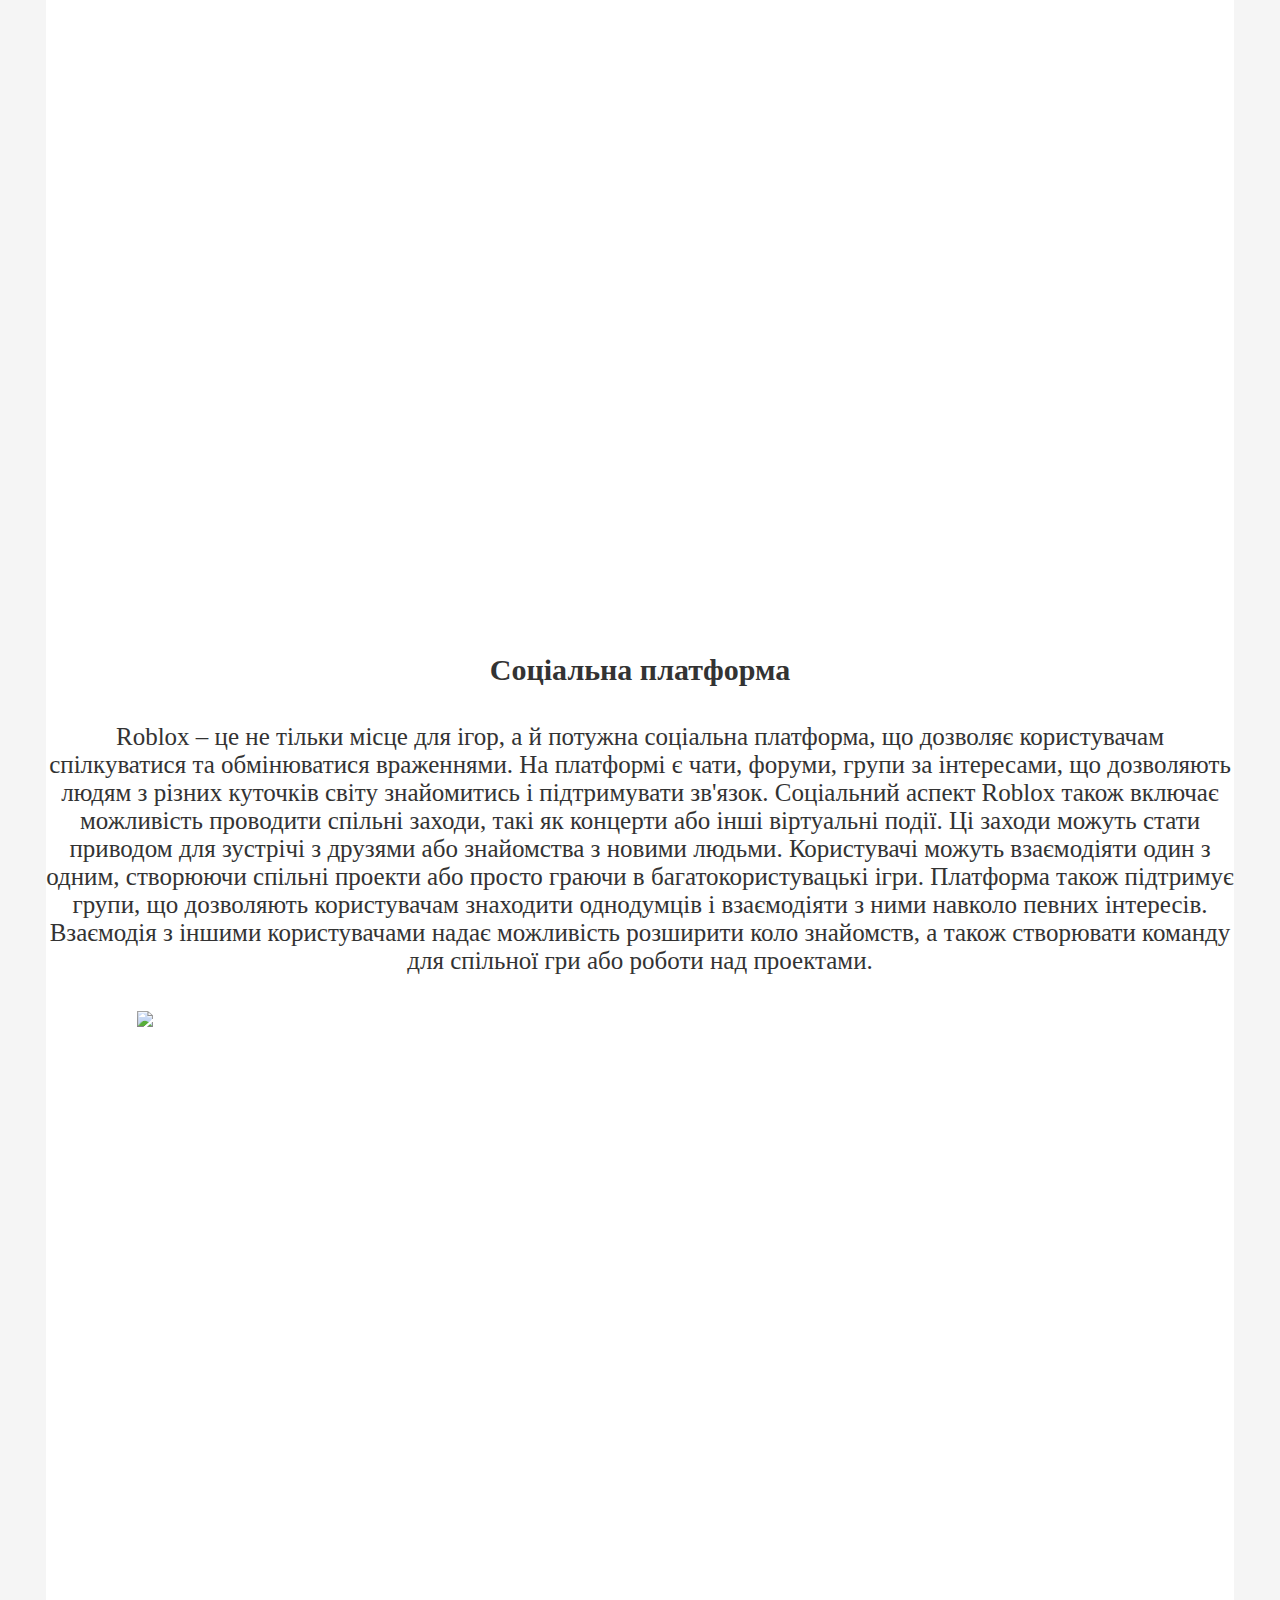
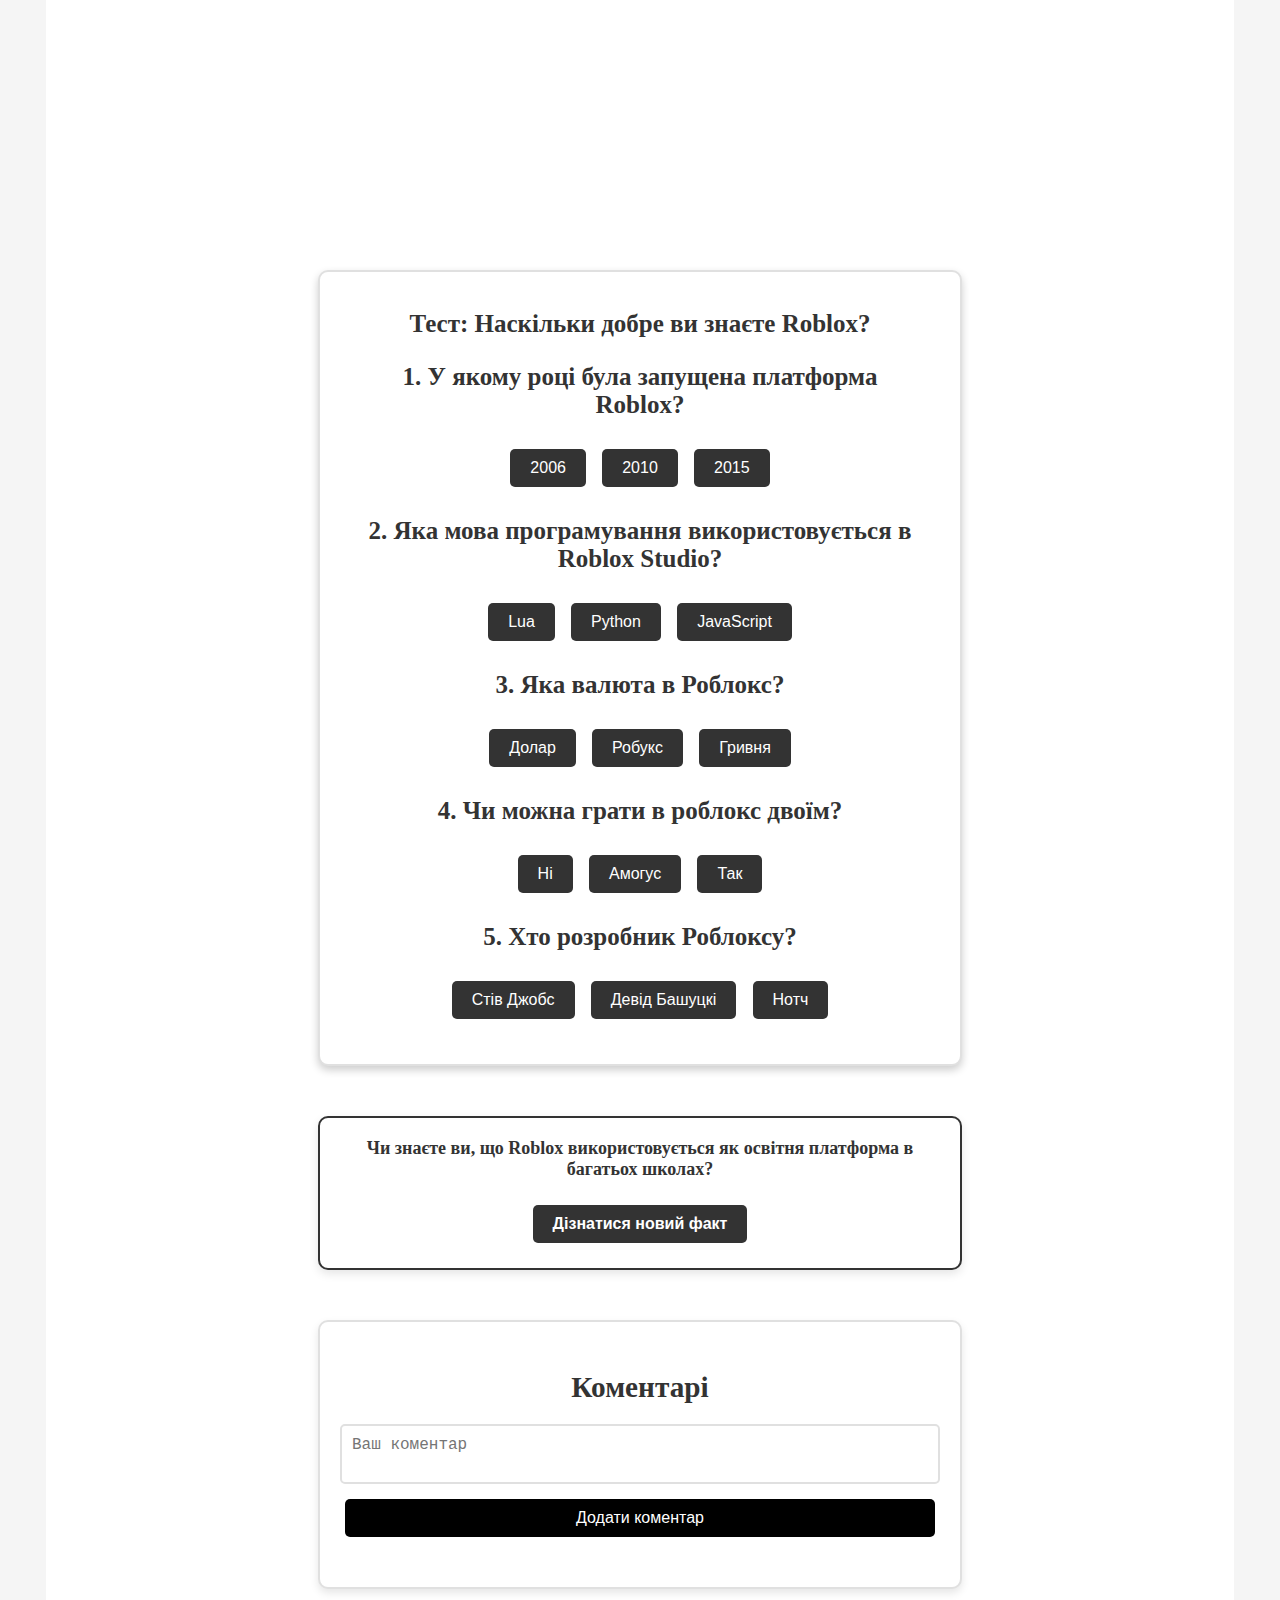
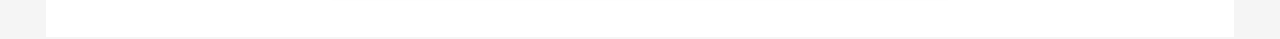
==== commit 5902d757: "лллл" ====
--- a/index.html
+++ b/index.html
@@ -27,6 +27,7 @@
     <div class="BO1">
         <div class="BO2">
             <nav id="Menu">
+                <section class="li-start">ProRoblox</section>
                 <ul>
                     <!--<li style="text-align: left;" class="nav-logo">ProRoblox</li>-->
                     <li><a href="#Can">Можливості</a></li>
--- a/index.css
+++ b/index.css
@@ -1,3 +1,5 @@
+@import url('https://fonts.googleapis.com/css2?family=Bebas+Neue&family=Rubik+Vinyl&display=swap');
+
 img {
     max-width: 90%;
     min-width: 90%;
@@ -35,11 +37,22 @@
     transition: transform 0.3s ease-in-out;
 }
 
+<<<<<<< HEAD
 /*.nav-logo{
     font-size: 35px;
     color: var(--a-text-color);
     text-align: left;
 }*/
+=======
+.li-start{
+    text-align: left;
+    font-size: 25;
+    font-family: "Bebas Neue", serif;
+    color: var(--s);
+    display: flex;
+    padding: 3% 3%;
+}
+>>>>>>> bebc5af35bdd194556e3a37be011dbad8008d5c4
 
 img:hover {
     transform: scale(1.1);
@@ -67,8 +80,7 @@
 
 body {
     background-color: var(--background-color);
-    color: var(--text-color);
-    font-family: 'Times New Roman', Times, serif;
+    color: var(--text-color);;
 }
 
 .BO1 a { /* Навігація */
@@ -85,7 +97,6 @@
 nav li {
     list-style-type: none; /* Прибираємо маркери списку */
     margin: 0; /* Видаляємо зовнішні відступи */
-    padding: 1%; /* Видаляємо внутрішні відступи */
     display: inline-block; /* Вирівнюємо пункти меню в один рядок */
 }
 
@@ -96,8 +107,9 @@
 nav {
     background-color: var(--nav-bg-color);
     color: var(--nav-text-color);
-    padding: 0%;
-    margin: 0% 0%;
+    display: flex;
+    align-items: center;
+    justify-content: space-between;
 }
 
 .BO2 {
@@ -142,6 +154,7 @@
     --e5: #ffffff; /* Білий фон */ 
     --e6: #333333; /* Темний текст */ 
     --c: black;
+    --s: black;
 }
 .dark-theme {
     --background-color: #191919; /* Чорний */
@@ -167,6 +180,7 @@
     --e5: #111111; /* Темний фон */
     --e6: #f5f5f5; /* Білий текст */
     --c: white;
+    --s: white;
 }
     
 
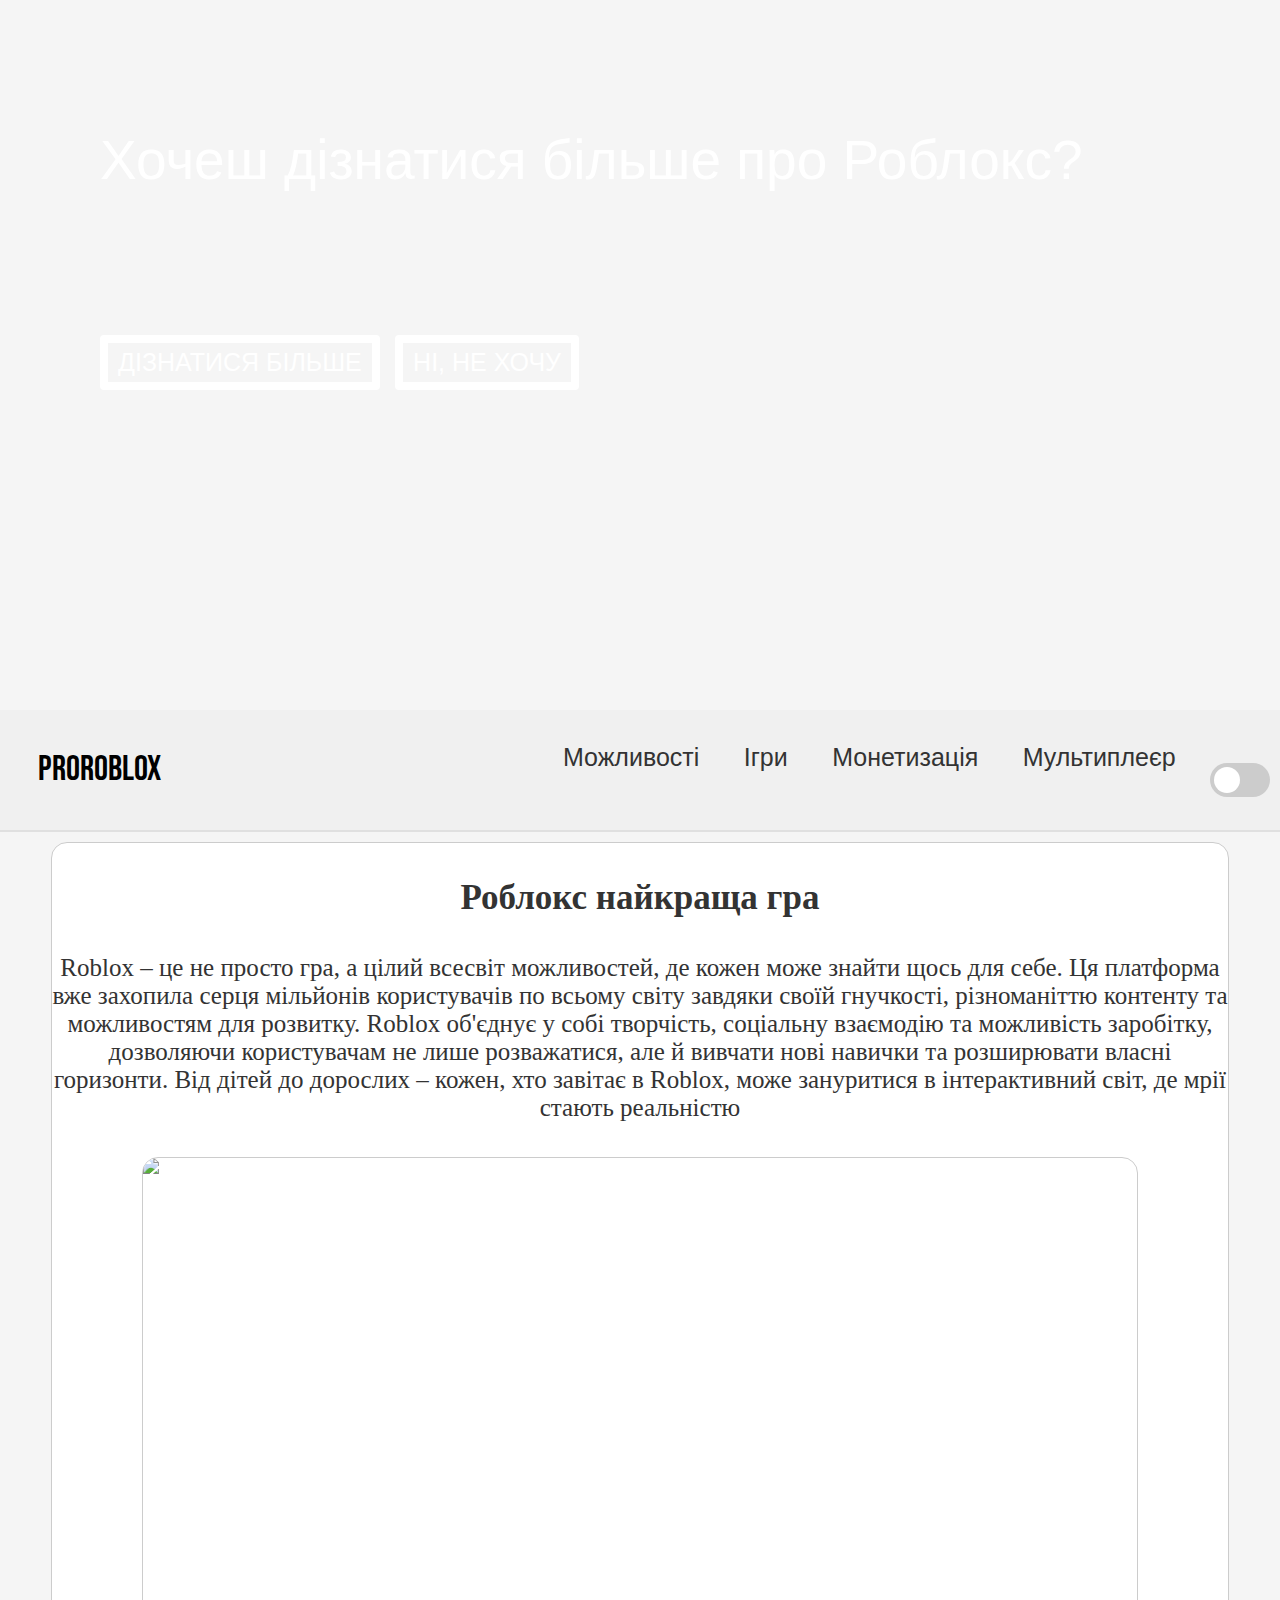
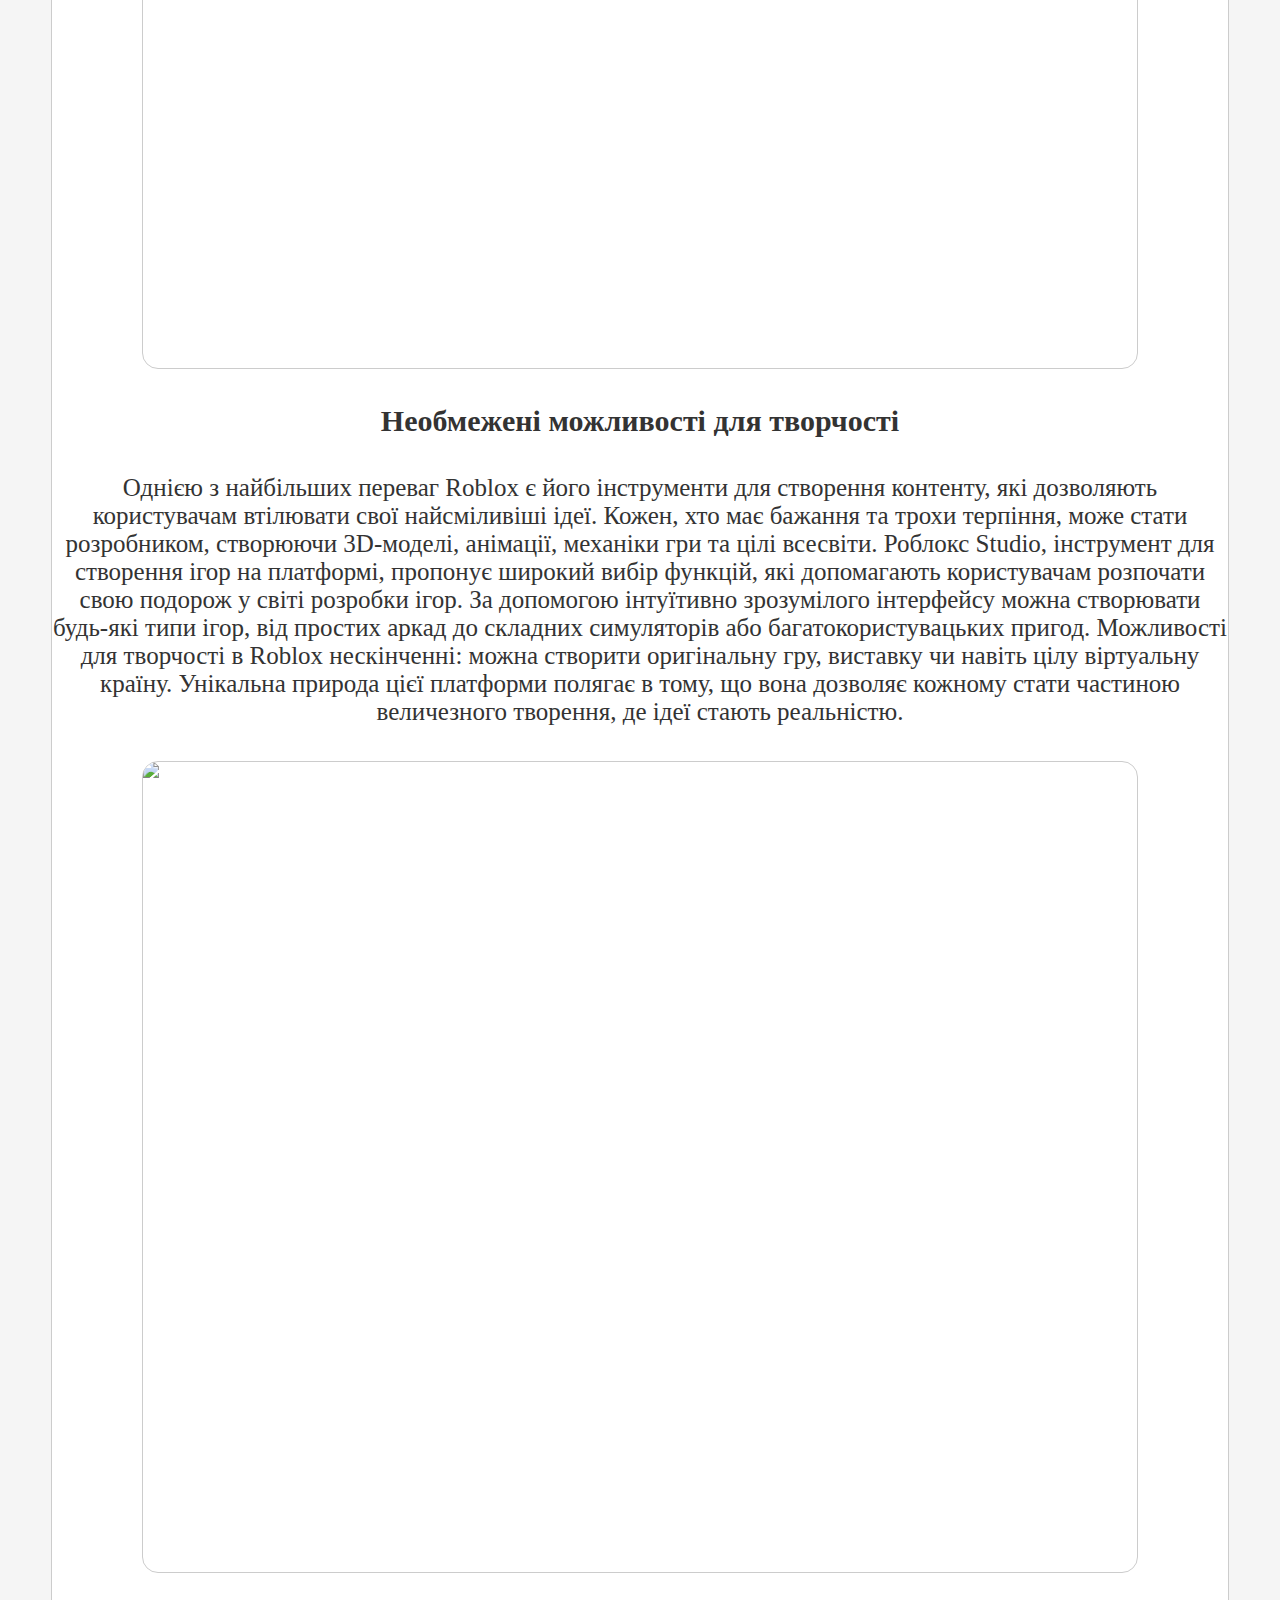
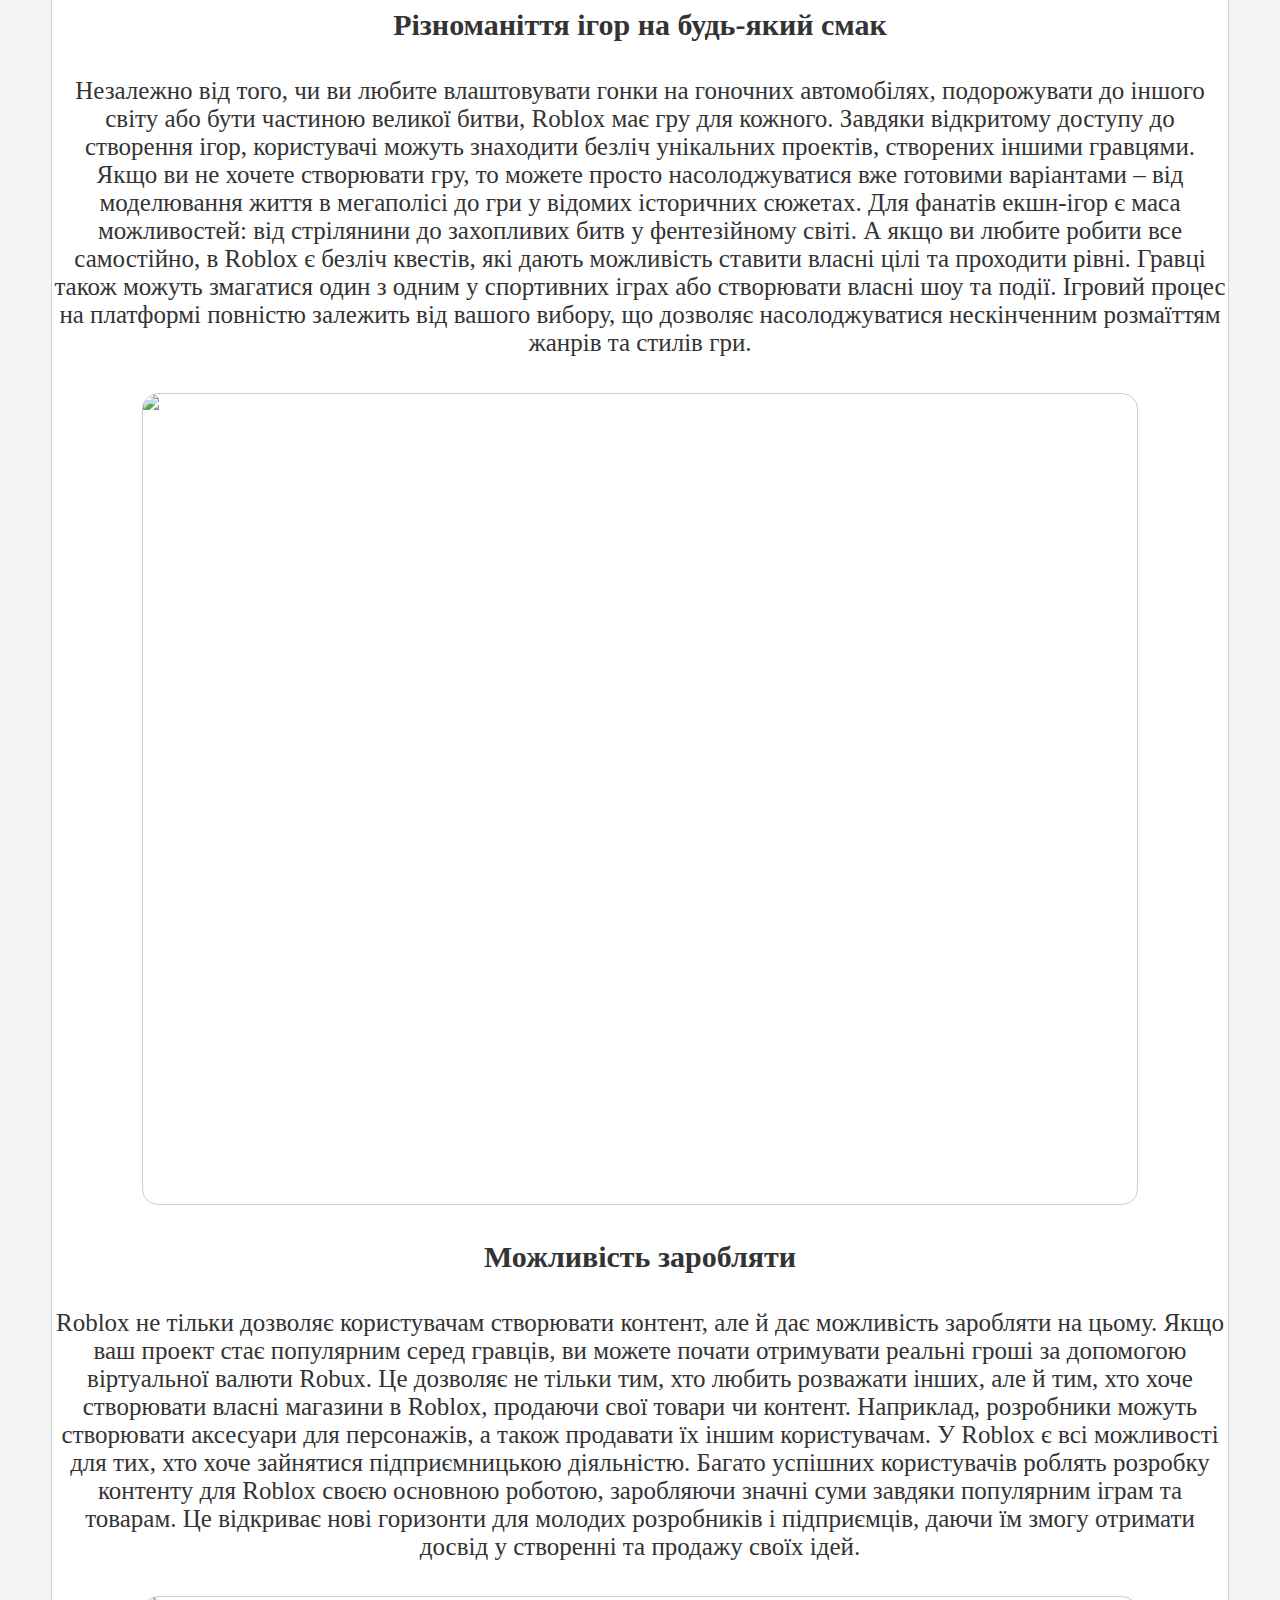
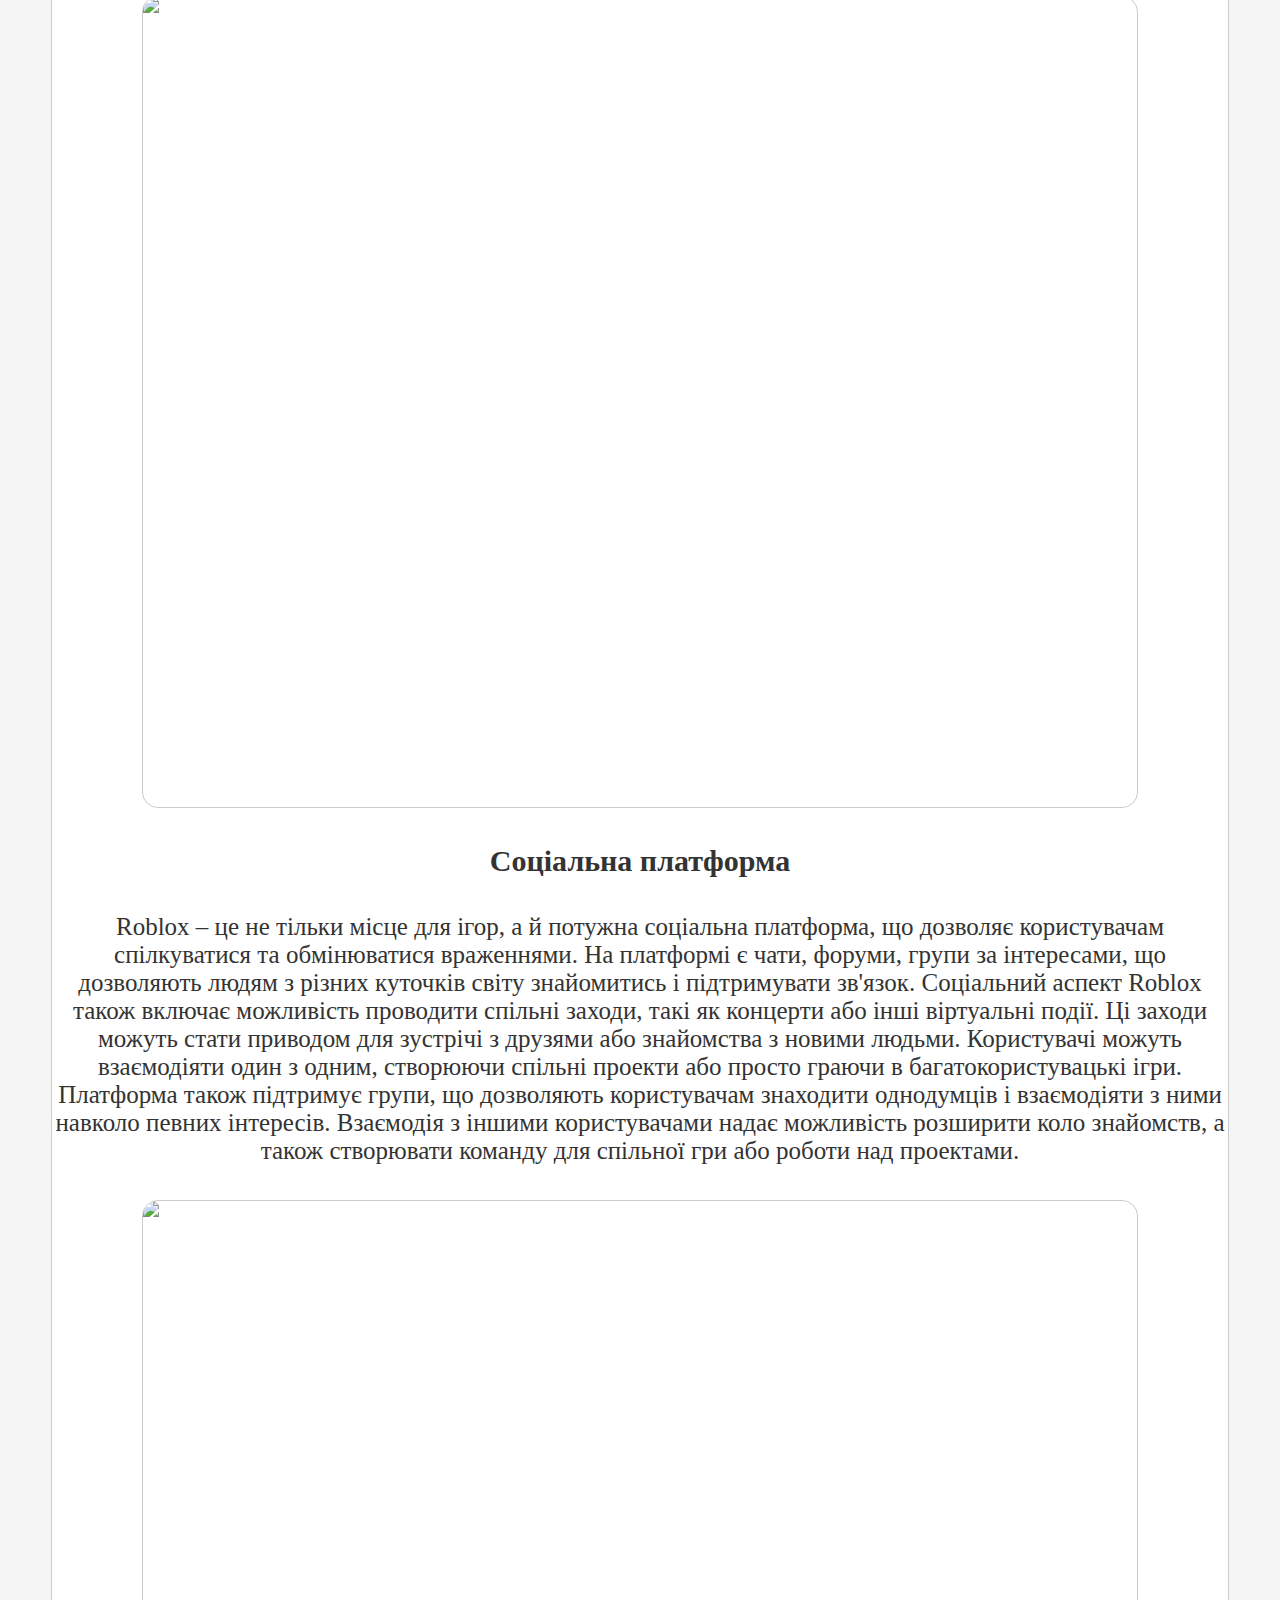
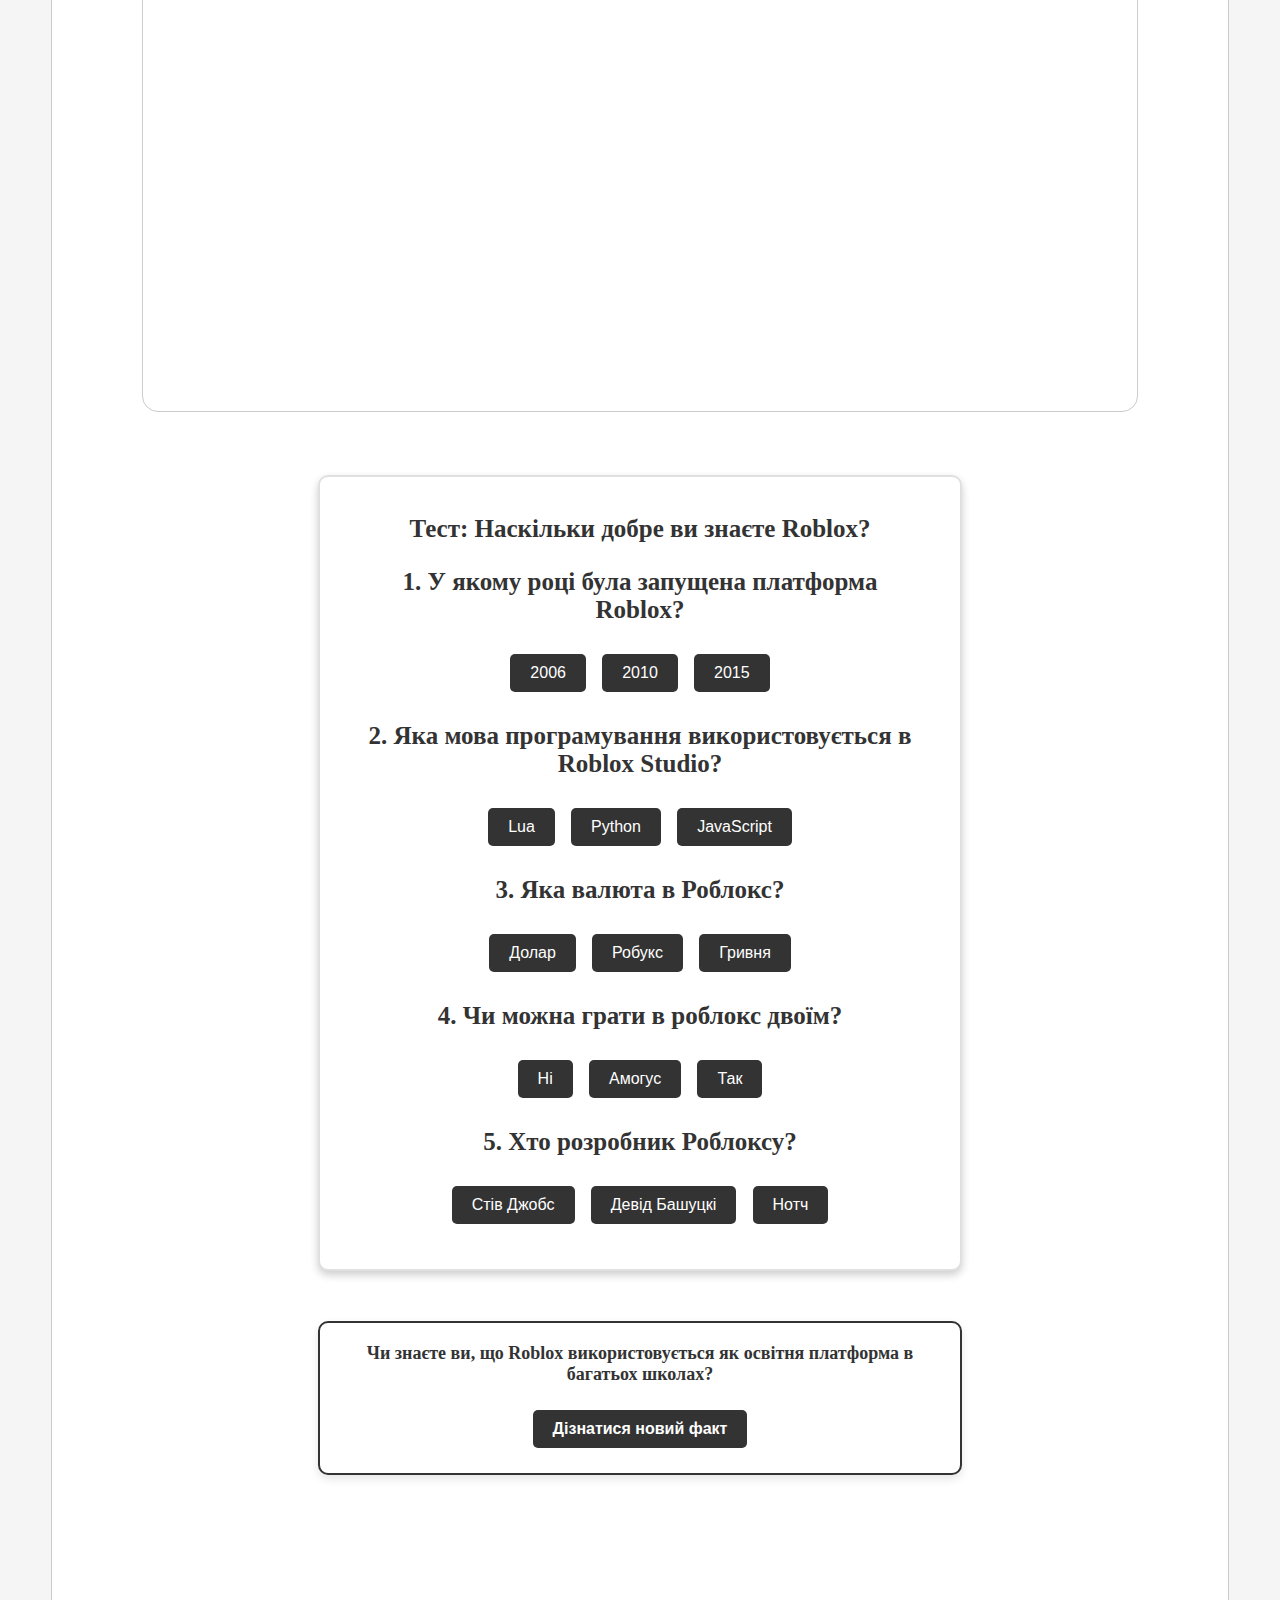
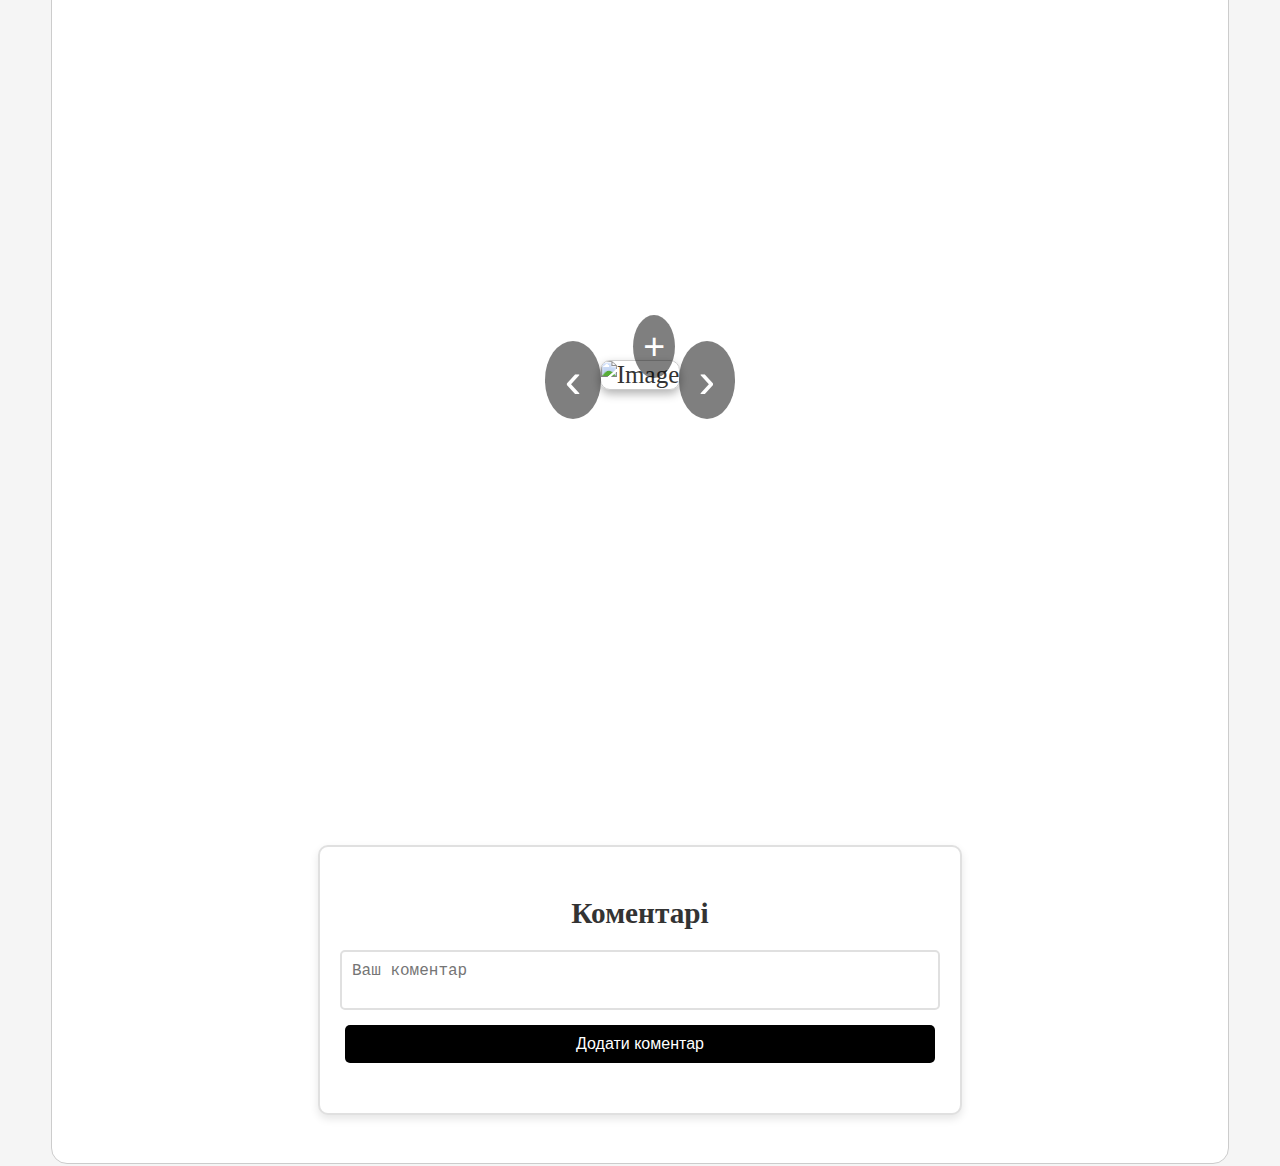
==== commit 8bcebf0c: "bdbdbfhehefdhfgdfgdfgdfgf" ====
--- a/index.html
+++ b/index.html
@@ -8,28 +8,22 @@
 </head>
 <body>
     <div id="info">
-        <br>
-        <br>
+        <br><br>
         Хочеш дізнатися більше про Роблокс?
-        <br>
-        <br>
-        <br>
+        <br><br><br>
         <div id="info1"><a style="color: white;" href="#start">ДІЗНАТИСЯ БІЛЬШЕ</a>
         </div>
-        <br>
-        <br>
-        <br>
-        <br>
-        <br>
-        <br>
+        <div id="info1"><!--Силка це рікрол не попадись--><a style="color: white;" target="_blank" href="https://www.youtube.com/watch?v=dQw4w9WgXcQ">НІ, НЕ ХОЧУ</a></div>
+        <br><br><br><br><br><br>
         </div>
     <div id="backToTop" onclick="scrollToTop()">⬆</div>
     <div class="BO1">
         <div class="BO2">
             <nav id="Menu">
-                <section class="li-start">ProRoblox</section>
+                <section class="li-start">
+                    ProRoblox</section>
+                    <br>
                 <ul>
-                    <!--<li style="text-align: left;" class="nav-logo">ProRoblox</li>-->
                     <li><a href="#Can">Можливості</a></li>
                     <li><a href="#Game">Ігри</a></li>
                     <li><a href="#Money">Монетизація</a></li>
@@ -44,23 +38,24 @@
             </nav>
         </div>
     </div>
-    <div class="container">
+    <br><br>
+    <div id="container">
         <div class="BO">
             <h1 id="start">Роблокс найкраща гра</h1>
             <p>Roblox – це не просто гра, а цілий всесвіт можливостей, де кожен може знайти щось для себе. Ця платформа вже захопила серця мільйонів користувачів по всьому світу завдяки своїй гнучкості, різноманіттю контенту та можливостям для розвитку. Roblox об'єднує у собі творчість, соціальну взаємодію та можливість заробітку, дозволяючи користувачам не лише розважатися, але й вивчати нові навички та розширювати власні горизонти. Від дітей до дорослих – кожен, хто завітає в Roblox, може зануритися в інтерактивний світ, де мрії стають реальністю</p>
-            <h1><a target="_blank" href="https://youtu.be/dQw4w9WgXcQ"><img src="https://encrypted-tbn0.gstatic.com/images?q=tbn:ANd9GcQDMhMjW-3VBsdVyrzTzwlqm5EOoWx1ZikHQQ&s"></a></h1>
+            <div id="img"><h1><a target="_blank" href="https://youtu.be/dQw4w9WgXcQ"><img src="https://encrypted-tbn0.gstatic.com/images?q=tbn:ANd9GcQDMhMjW-3VBsdVyrzTzwlqm5EOoWx1ZikHQQ&s"></a></h1></div>
             <h6 id="Can">Необмежені можливості для творчості</h6>
             <p>Однією з найбільших переваг Roblox є його інструменти для створення контенту, які дозволяють користувачам втілювати свої найсміливіші ідеї. Кожен, хто має бажання та трохи терпіння, може стати розробником, створюючи 3D-моделі, анімації, механіки гри та цілі всесвіти. Роблокс Studio, інструмент для створення ігор на платформі, пропонує широкий вибір функцій, які допомагають користувачам розпочати свою подорож у світі розробки ігор. За допомогою інтуїтивно зрозумілого інтерфейсу можна створювати будь-які типи ігор, від простих аркад до складних симуляторів або багатокористувацьких пригод. Можливості для творчості в Roblox нескінченні: можна створити оригінальну гру, виставку чи навіть цілу віртуальну країну. Унікальна природа цієї платформи полягає в тому, що вона дозволяє кожному стати частиною величезного творення, де ідеї стають реальністю.</p>
-            <h1><a target="_blank" href="https://youtu.be/dQw4w9WgXcQ"><img src="https://it-generation.com.ua/ru/assets/media/images/content/programmirovanie-v-roblox-studio-foto.jpg"></a></h1>
+            <div id="img"><h1><a target="_blank" href="https://youtu.be/dQw4w9WgXcQ"><img src="https://it-generation.com.ua/ru/assets/media/images/content/programmirovanie-v-roblox-studio-foto.jpg"></a></h1></div>
             <h6 id="Game">Різноманіття ігор на будь-який смак</h6>
             <p>Незалежно від того, чи ви любите влаштовувати гонки на гоночних автомобілях, подорожувати до іншого світу або бути частиною великої битви, Roblox має гру для кожного. Завдяки відкритому доступу до створення ігор, користувачі можуть знаходити безліч унікальних проектів, створених іншими гравцями. Якщо ви не хочете створювати гру, то можете просто насолоджуватися вже готовими варіантами – від моделювання життя в мегаполісі до гри у відомих історичних сюжетах. Для фанатів екшн-ігор є маса можливостей: від стрілянини до захопливих битв у фентезійному світі. А якщо ви любите робити все самостійно, в Roblox є безліч квестів, які дають можливість ставити власні цілі та проходити рівні. Гравці також можуть змагатися один з одним у спортивних іграх або створювати власні шоу та події. Ігровий процес на платформі повністю залежить від вашого вибору, що дозволяє насолоджуватися нескінченним розмаїттям жанрів та стилів гри.</p>
-            <h1><a target="_blank" href="https://youtu.be/dQw4w9WgXcQ"><img src="https://habrastorage.org/getpro/habr/upload_files/e48/31f/25a/e4831f25ae704fbe516b0753b3841802.png"></a></h1>
+            <div id="img"><h1><a target="_blank" href="https://youtu.be/dQw4w9WgXcQ"><img src="https://habrastorage.org/getpro/habr/upload_files/e48/31f/25a/e4831f25ae704fbe516b0753b3841802.png"></a></h1></div>
             <h6 id="Money">Можливість заробляти</h6>
             <p>Roblox не тільки дозволяє користувачам створювати контент, але й дає можливість заробляти на цьому. Якщо ваш проект стає популярним серед гравців, ви можете почати отримувати реальні гроші за допомогою віртуальної валюти Robux. Це дозволяє не тільки тим, хто любить розважати інших, але й тим, хто хоче створювати власні магазини в Roblox, продаючи свої товари чи контент. Наприклад, розробники можуть створювати аксесуари для персонажів, а також продавати їх іншим користувачам. У Roblox є всі можливості для тих, хто хоче зайнятися підприємницькою діяльністю. Багато успішних користувачів роблять розробку контенту для Roblox своєю основною роботою, заробляючи значні суми завдяки популярним іграм та товарам. Це відкриває нові горизонти для молодих розробників і підприємців, даючи їм змогу отримати досвід у створенні та продажу своїх ідей.</p>
-            <h1><a target="_blank" href="https://youtu.be/dQw4w9WgXcQ"><img src="https://cdn.now.gg/apps-content/com.roblox.client/fullhd-bg/roblox.jpg"></a></h1>
+            <div id="img"><h1><a target="_blank" href="https://youtu.be/dQw4w9WgXcQ"><img src="https://cdn.now.gg/apps-content/com.roblox.client/fullhd-bg/roblox.jpg"></a></h1></div>
             <h6 id="Friends">Соціальна платформа</h6>
             <p>Roblox – це не тільки місце для ігор, а й потужна соціальна платформа, що дозволяє користувачам спілкуватися та обмінюватися враженнями. На платформі є чати, форуми, групи за інтересами, що дозволяють людям з різних куточків світу знайомитись і підтримувати зв'язок. Соціальний аспект Roblox також включає можливість проводити спільні заходи, такі як концерти або інші віртуальні події. Ці заходи можуть стати приводом для зустрічі з друзями або знайомства з новими людьми. Користувачі можуть взаємодіяти один з одним, створюючи спільні проекти або просто граючи в багатокористувацькі ігри. Платформа також підтримує групи, що дозволяють користувачам знаходити однодумців і взаємодіяти з ними навколо певних інтересів. Взаємодія з іншими користувачами надає можливість розширити коло знайомств, а також створювати команду для спільної гри або роботи над проектами.</p>
-            <h1><a target="_blank" href="https://youtu.be/dQw4w9WgXcQ"><img src="https://www.touchtapplay.com/wp-content/uploads/2022/08/How-to-Get-Ectoplasm-in-Blox-Fruits-Roblox.jpg?fit=1920%2C1080"></a></h1><br>
+            <div id="img"><h1><a target="_blank" href="https://youtu.be/dQw4w9WgXcQ"><img src="https://www.touchtapplay.com/wp-content/uploads/2022/08/How-to-Get-Ectoplasm-in-Blox-Fruits-Roblox.jpg?fit=1920%2C1080"></a></h1><br></div>
                 <div class="quiz-container">
                     <h6 id="Test">Тест: Наскільки добре ви знаєте Roblox?</h6>
                     <div id="quiz">
@@ -101,6 +96,15 @@
                     <div id="fact" id="fact">Чи знаєте ви, що Roblox використовується як освітня платформа в багатьох  школах?</div>
                     <button id="refresh-btn" onclick="refreshFact()">Дізнатися новий факт</button>
                 </div>
+                <div class="gallery">
+                    <div class="image-viewer">
+                        <button class="nav-button prev" onclick="navigateImage(-1)">&#8249;</button>
+                        <img id="display-image" src="placeholder.jpg" alt="Image" />
+                        <button class="nav-button next" onclick="navigateImage(1)">&#8250;</button>
+                        <button class="upload-button" onclick="triggerUpload()">&#43;</button>
+                    </div>
+                    <input type="file" id="upload-input" accept="image/*" onchange="uploadImage()" style="display: none;" />
+                </div>  
                 <div id="comments-section">
                     <h3>Коментарі</h3>
                     <form id="commentForm">
--- a/index.css
+++ b/index.css
@@ -6,6 +6,12 @@
     max-height: 90%;
     min-height: 90%;
     transition: transform 0.3s ease-in-out;
+    border: 1px solid var(--bb);
+    border-radius: 16px;
+}
+
+img:hover {
+    transform: scale(1.1);
 }
 
 .text{
@@ -37,25 +43,17 @@
     transition: transform 0.3s ease-in-out;
 }
 
-<<<<<<< HEAD
-/*.nav-logo{
-    font-size: 35px;
-    color: var(--a-text-color);
-    text-align: left;
-}*/
-=======
 .li-start{
     text-align: left;
-    font-size: 25;
+    font-size: 35;
     font-family: "Bebas Neue", serif;
     color: var(--s);
     display: flex;
     padding: 3% 3%;
-}
->>>>>>> bebc5af35bdd194556e3a37be011dbad8008d5c4
-
-img:hover {
-    transform: scale(1.1);
+    max-height: 7%;
+    min-height: 7%;
+    max-width: 5%;
+    min-width: 5%;
 }
 
 h6 {
@@ -73,9 +71,13 @@
     margin: 3%;
 }
 
-.container {
+#container {
     margin: -2% 3%;
     background-color: var(--container-bg-color);
+    font-family: 'Times New Roman', Times, serif;
+    border: 1px solid var(--bb);
+    border-radius: 16px;
+    margin: -2% 4%;
 }
 
 body {
@@ -155,6 +157,7 @@
     --e6: #333333; /* Темний текст */ 
     --c: black;
     --s: black;
+    --bb: #cccccc;
 }
 .dark-theme {
     --background-color: #191919; /* Чорний */
@@ -181,6 +184,7 @@
     --e6: #f5f5f5; /* Білий текст */
     --c: white;
     --s: white;
+    --bb: #333333;
 }
     
 
@@ -450,4 +454,69 @@
 }
 #menu{
     border-bottom: 2px solid var(--q4); /* Додаємо рамку навколо всього блоку питань */
-}+}
+body {
+    font-family: Arial, sans-serif;
+    margin: 0;
+    padding: 0;
+    transition: background-color 0.3s, color 0.3s;
+}
+
+/* Галерея */
+.gallery {
+    display: flex;
+    justify-content: center;
+    align-items: center;
+    height: 100vh;
+}
+
+.image-viewer {
+    position: relative;
+    display: flex;
+    align-items: center;
+}
+
+.image-viewer img {
+    max-width: 80vw;
+    max-height: 80vh;
+    border-radius: 10px;
+    box-shadow: 0 4px 10px rgba(0, 0, 0, 0.3);
+}
+
+.nav-button {
+    background-color: rgba(0, 0, 0, 0.5);
+    color: white;
+    border: none;
+    font-size: 2em;
+    padding: 10px 20px;
+    cursor: pointer;
+    position: absolute;
+    top: 50%;
+    transform: translateY(-50%);
+    border-radius: 50%;
+}
+
+.nav-button.prev {
+    left: -60px;
+}
+
+.nav-button.next {
+    right: -60px;
+}
+
+.upload-button {
+    position: absolute;
+    top: -50px;
+    right: 0;
+    background-color: rgba(0, 0, 0, 0.5);
+    color: white;
+    font-size: 1.5em;
+    border: none;
+    padding: 10px;
+    cursor: pointer;
+    border-radius: 50%;
+}
+
+.your-slider-buttons {
+    display: none;
+}
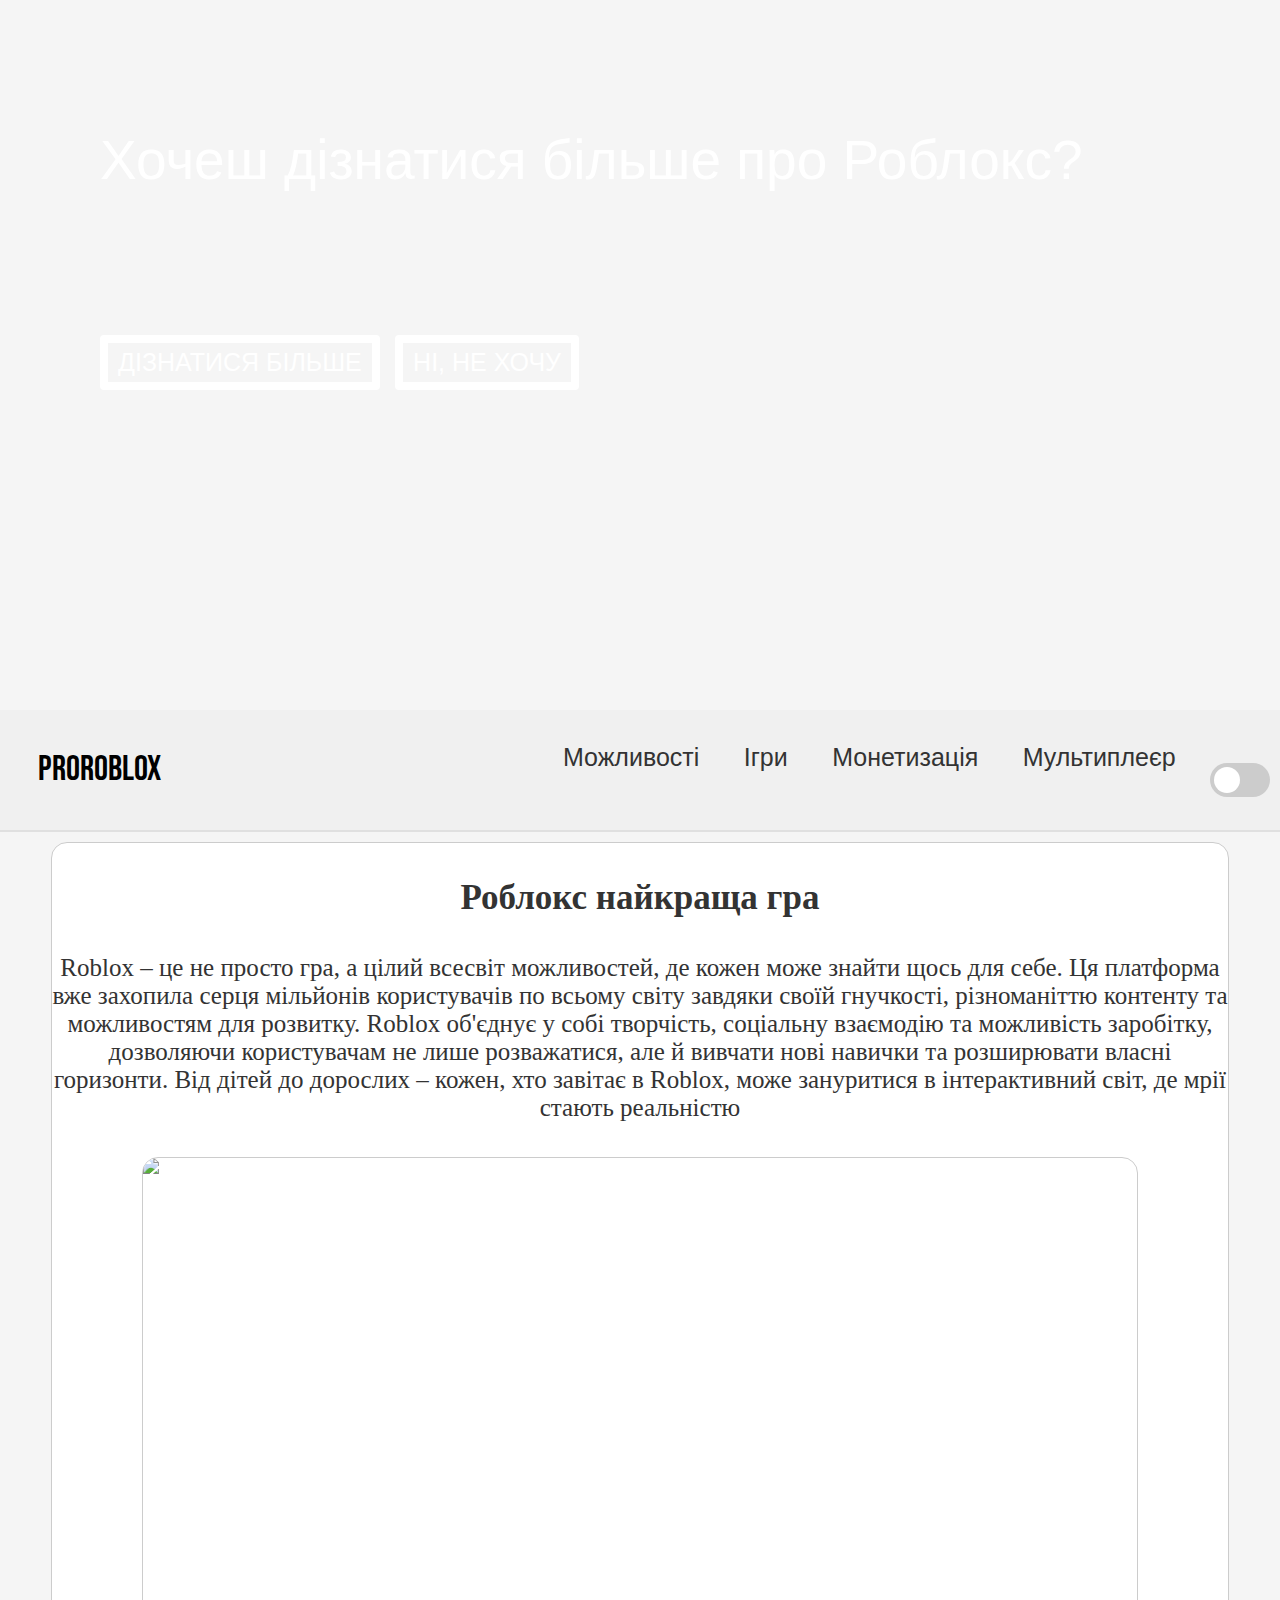
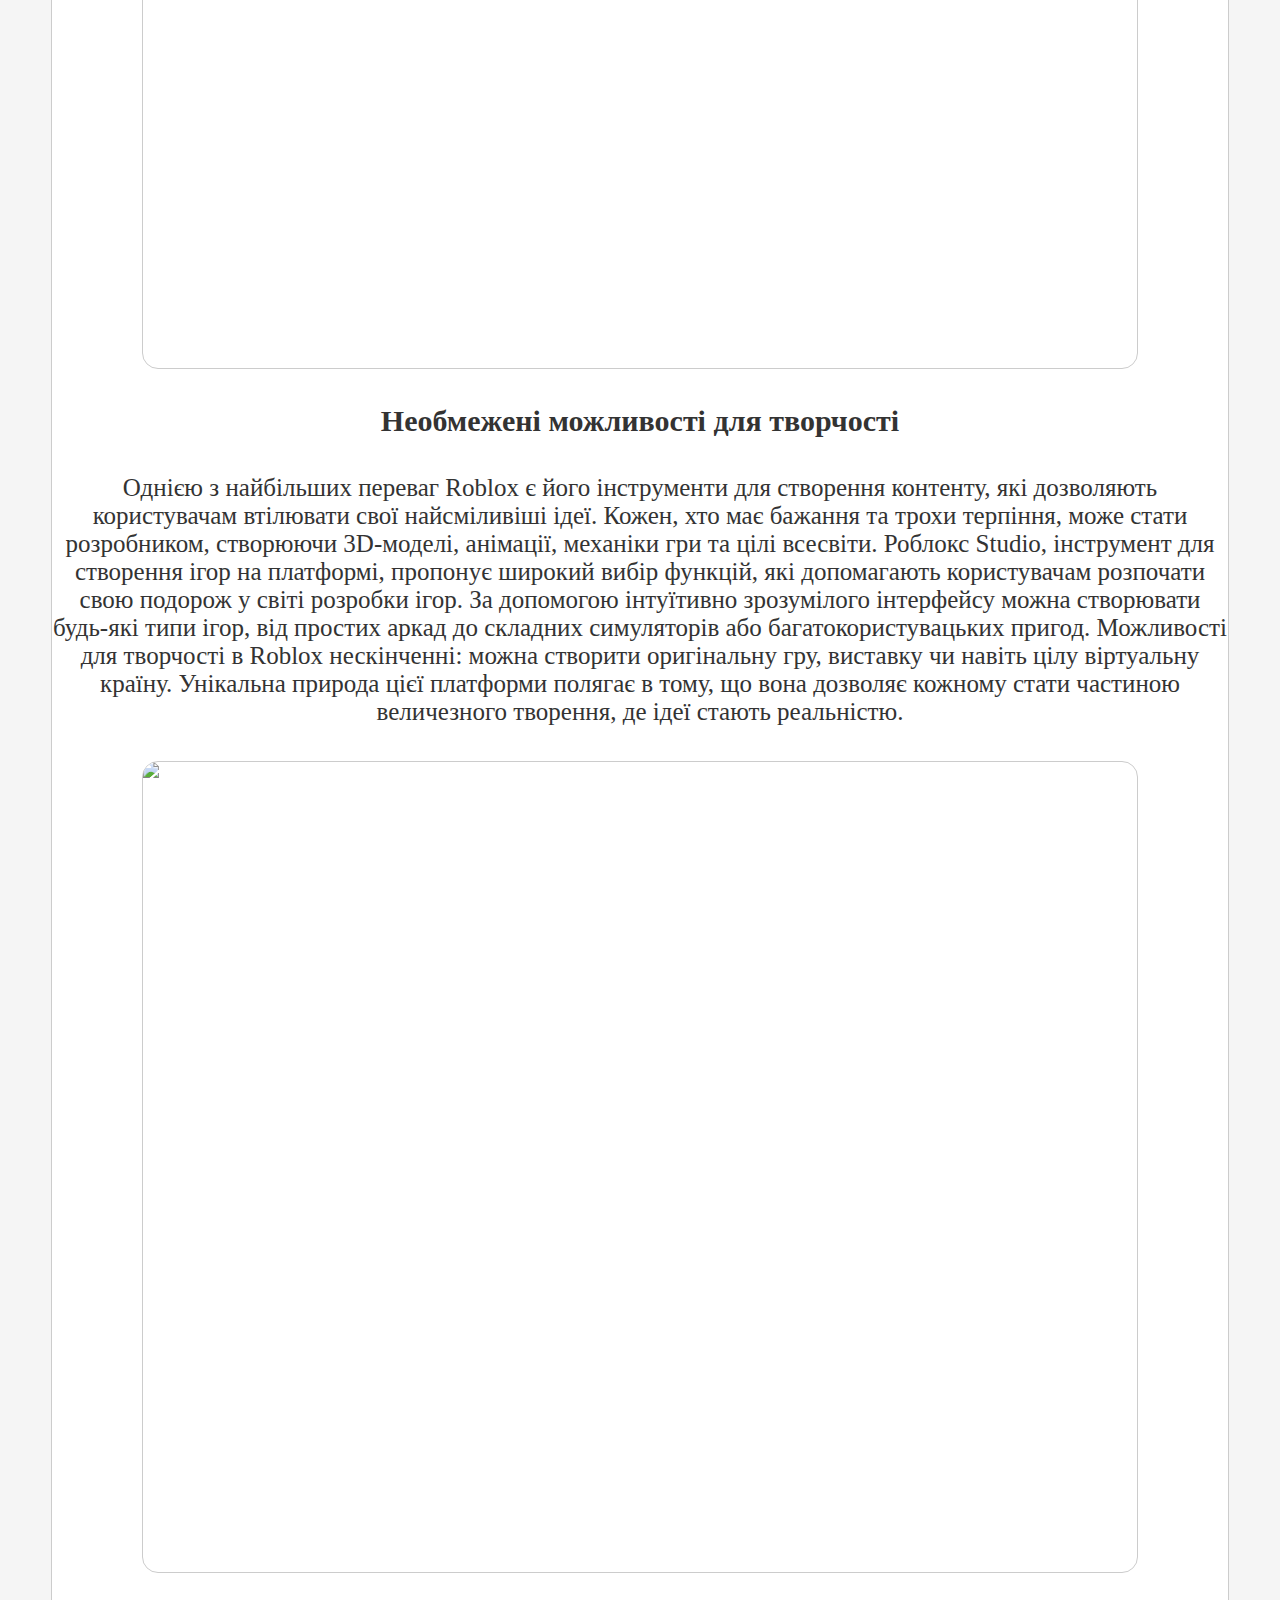
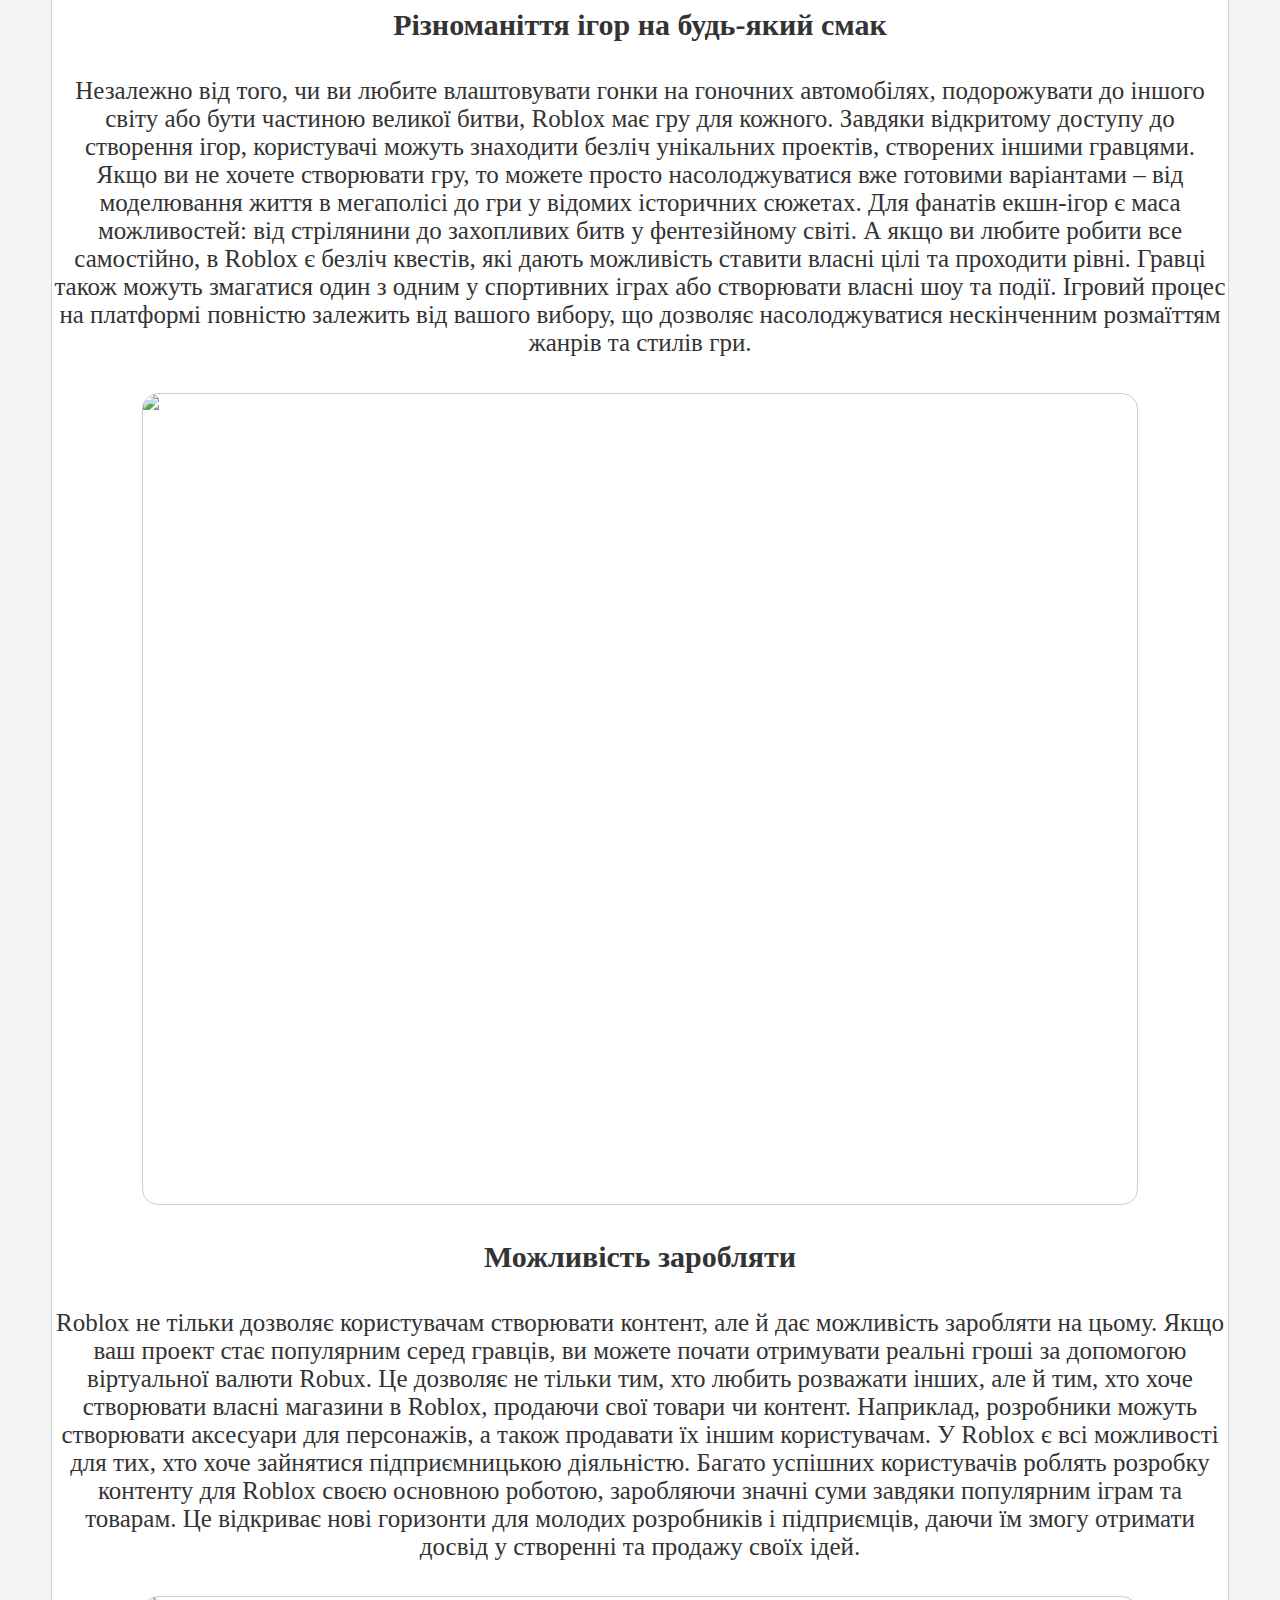
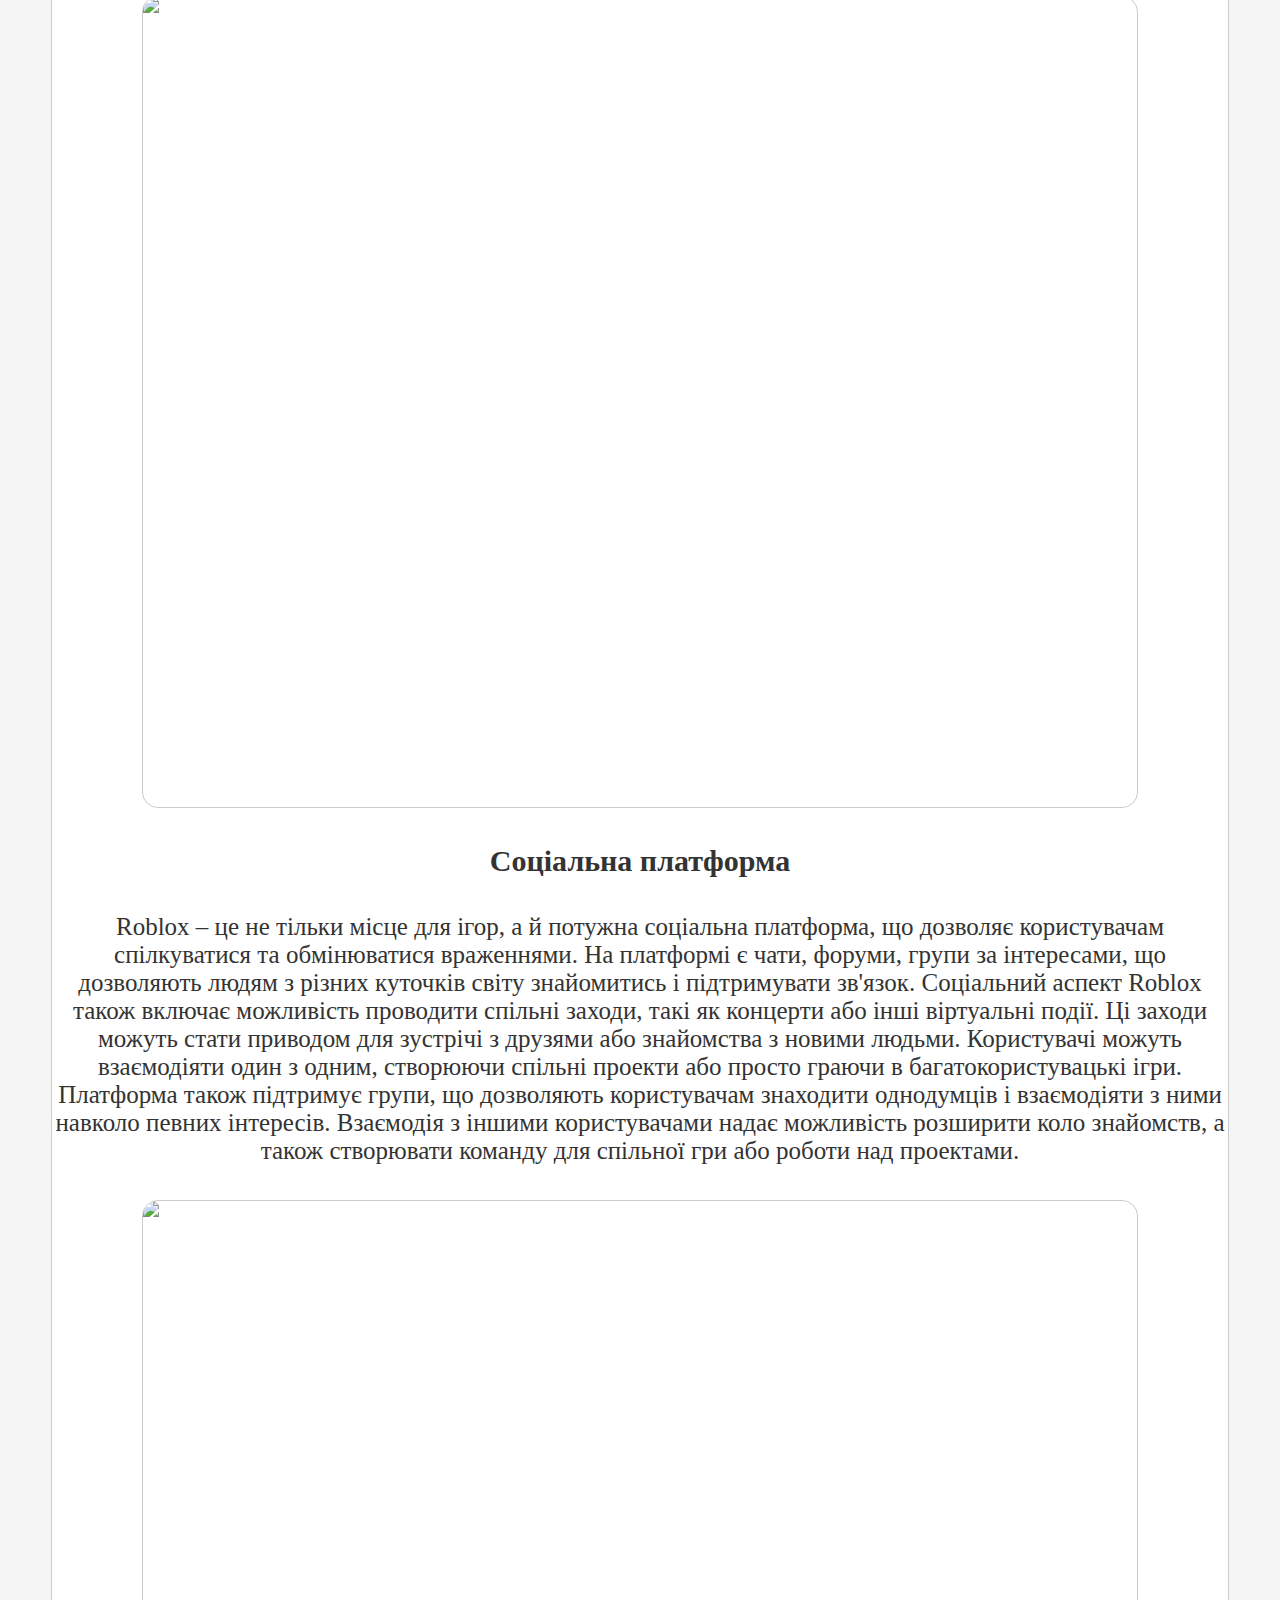
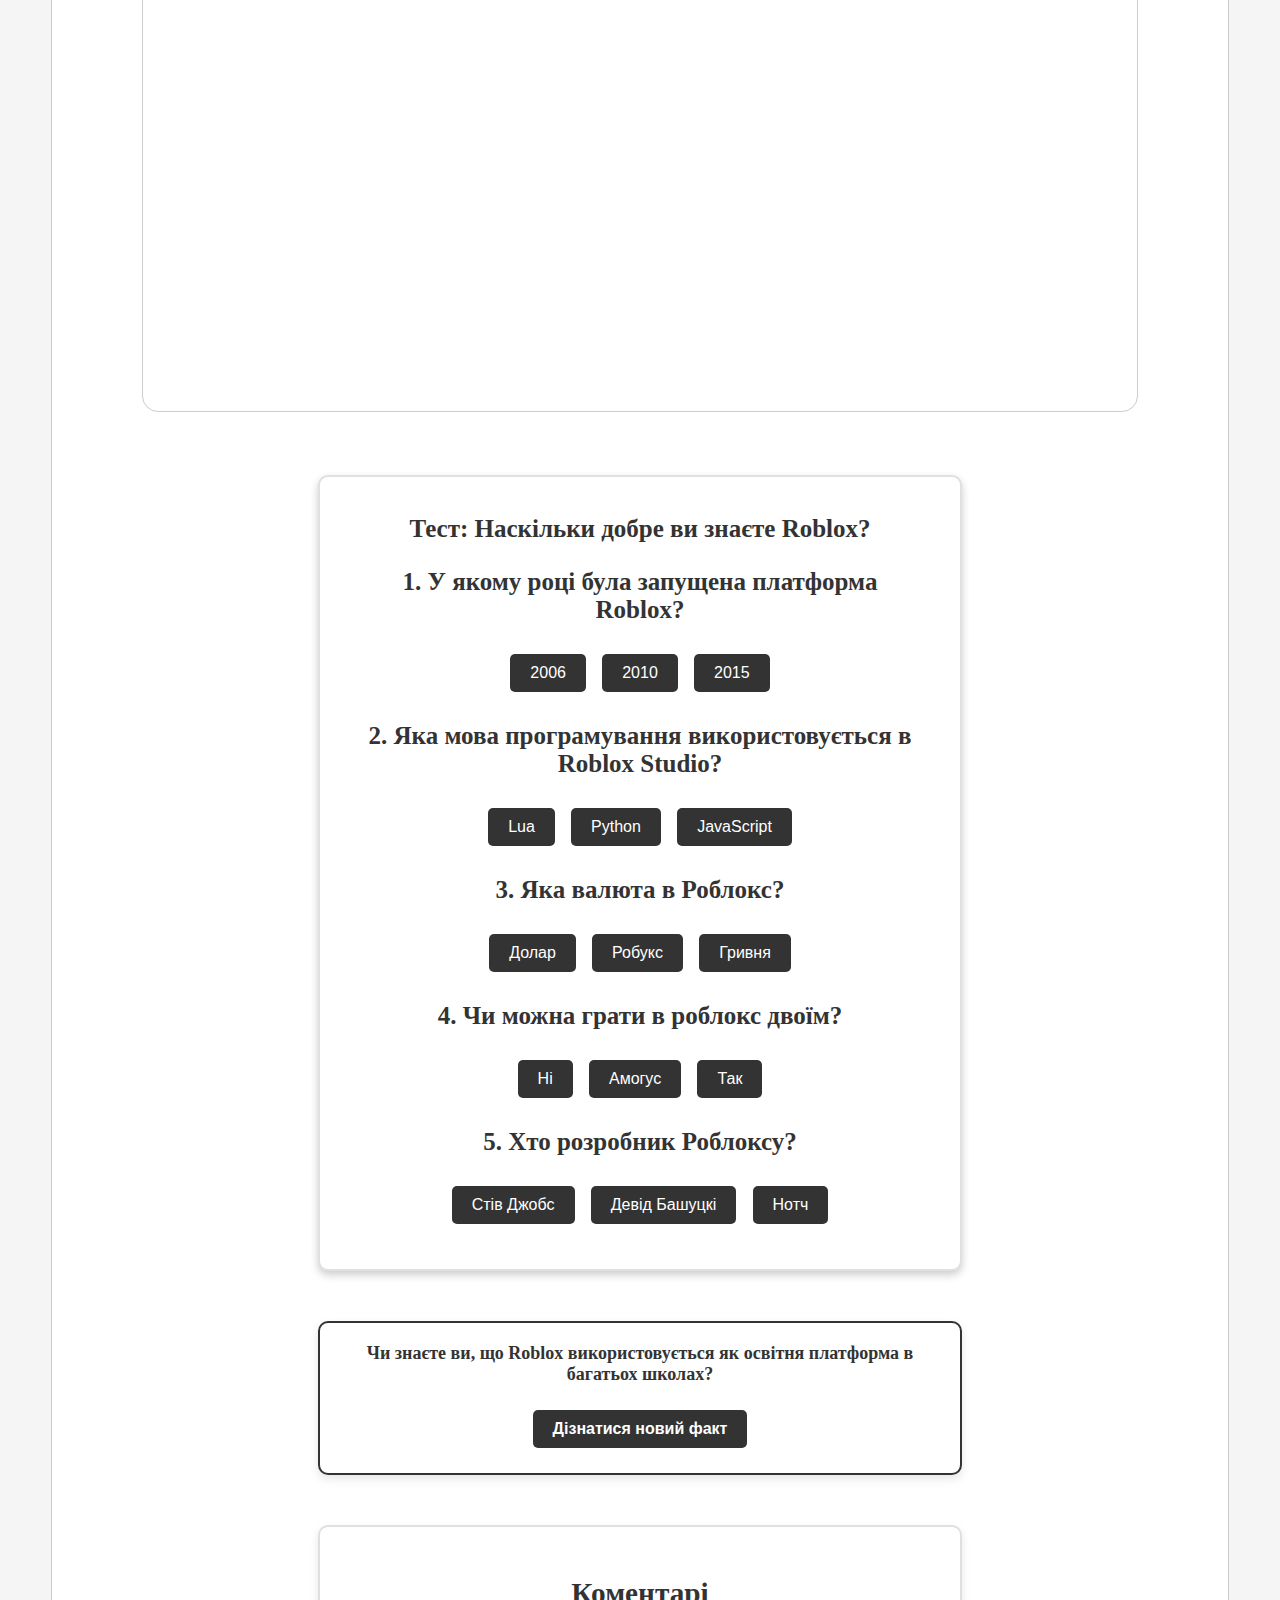
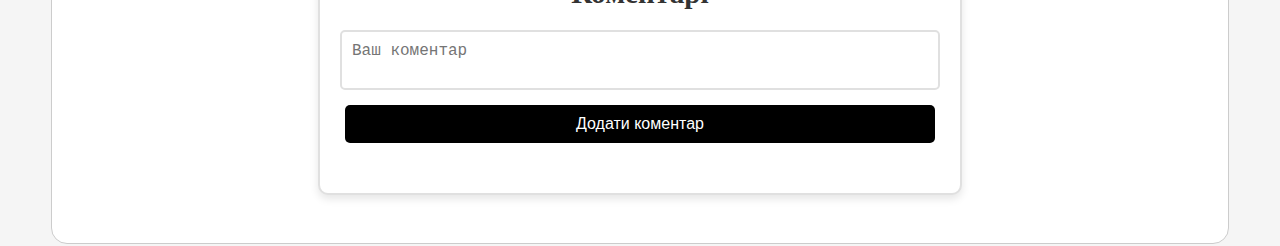
==== commit 5b39ad31: "geegeegege" ====
--- a/index.html
+++ b/index.html
@@ -96,15 +96,6 @@
                     <div id="fact" id="fact">Чи знаєте ви, що Roblox використовується як освітня платформа в багатьох  школах?</div>
                     <button id="refresh-btn" onclick="refreshFact()">Дізнатися новий факт</button>
                 </div>
-                <div class="gallery">
-                    <div class="image-viewer">
-                        <button class="nav-button prev" onclick="navigateImage(-1)">&#8249;</button>
-                        <img id="display-image" src="placeholder.jpg" alt="Image" />
-                        <button class="nav-button next" onclick="navigateImage(1)">&#8250;</button>
-                        <button class="upload-button" onclick="triggerUpload()">&#43;</button>
-                    </div>
-                    <input type="file" id="upload-input" accept="image/*" onchange="uploadImage()" style="display: none;" />
-                </div>  
                 <div id="comments-section">
                     <h3>Коментарі</h3>
                     <form id="commentForm">
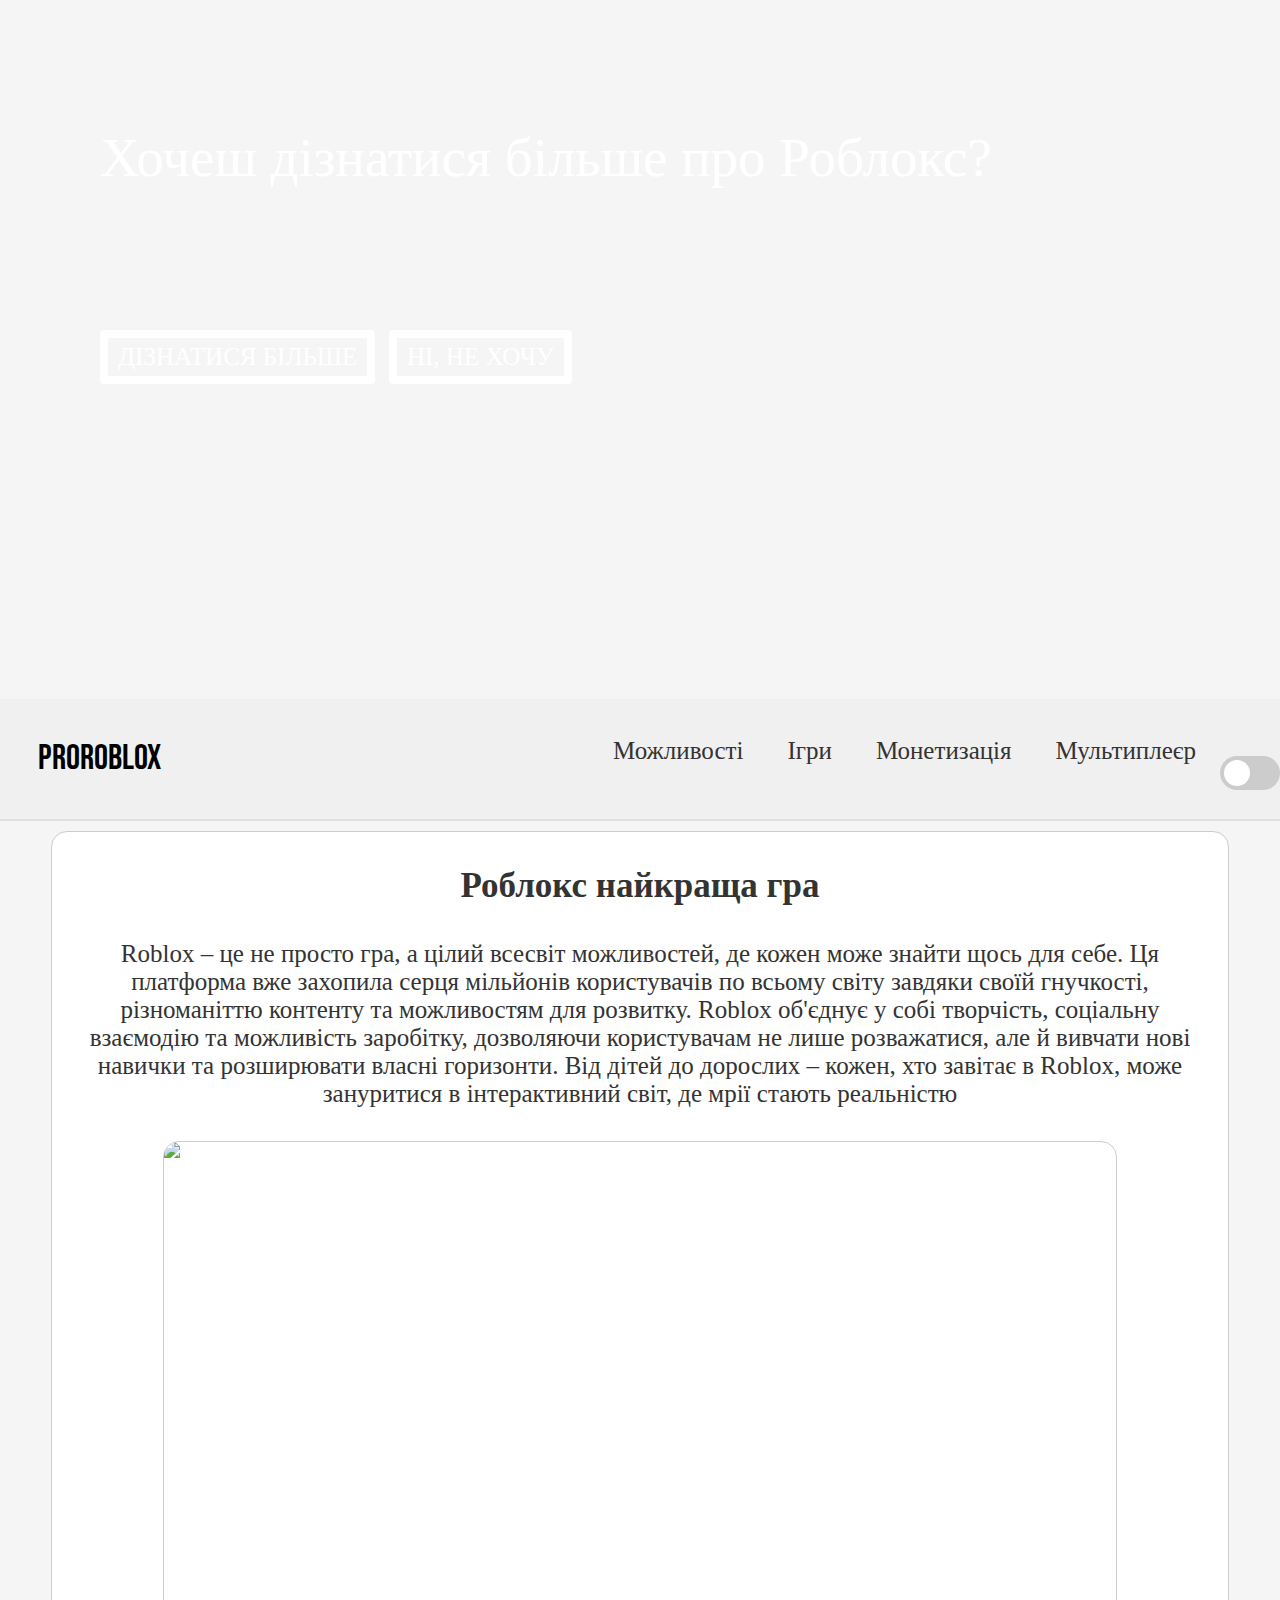
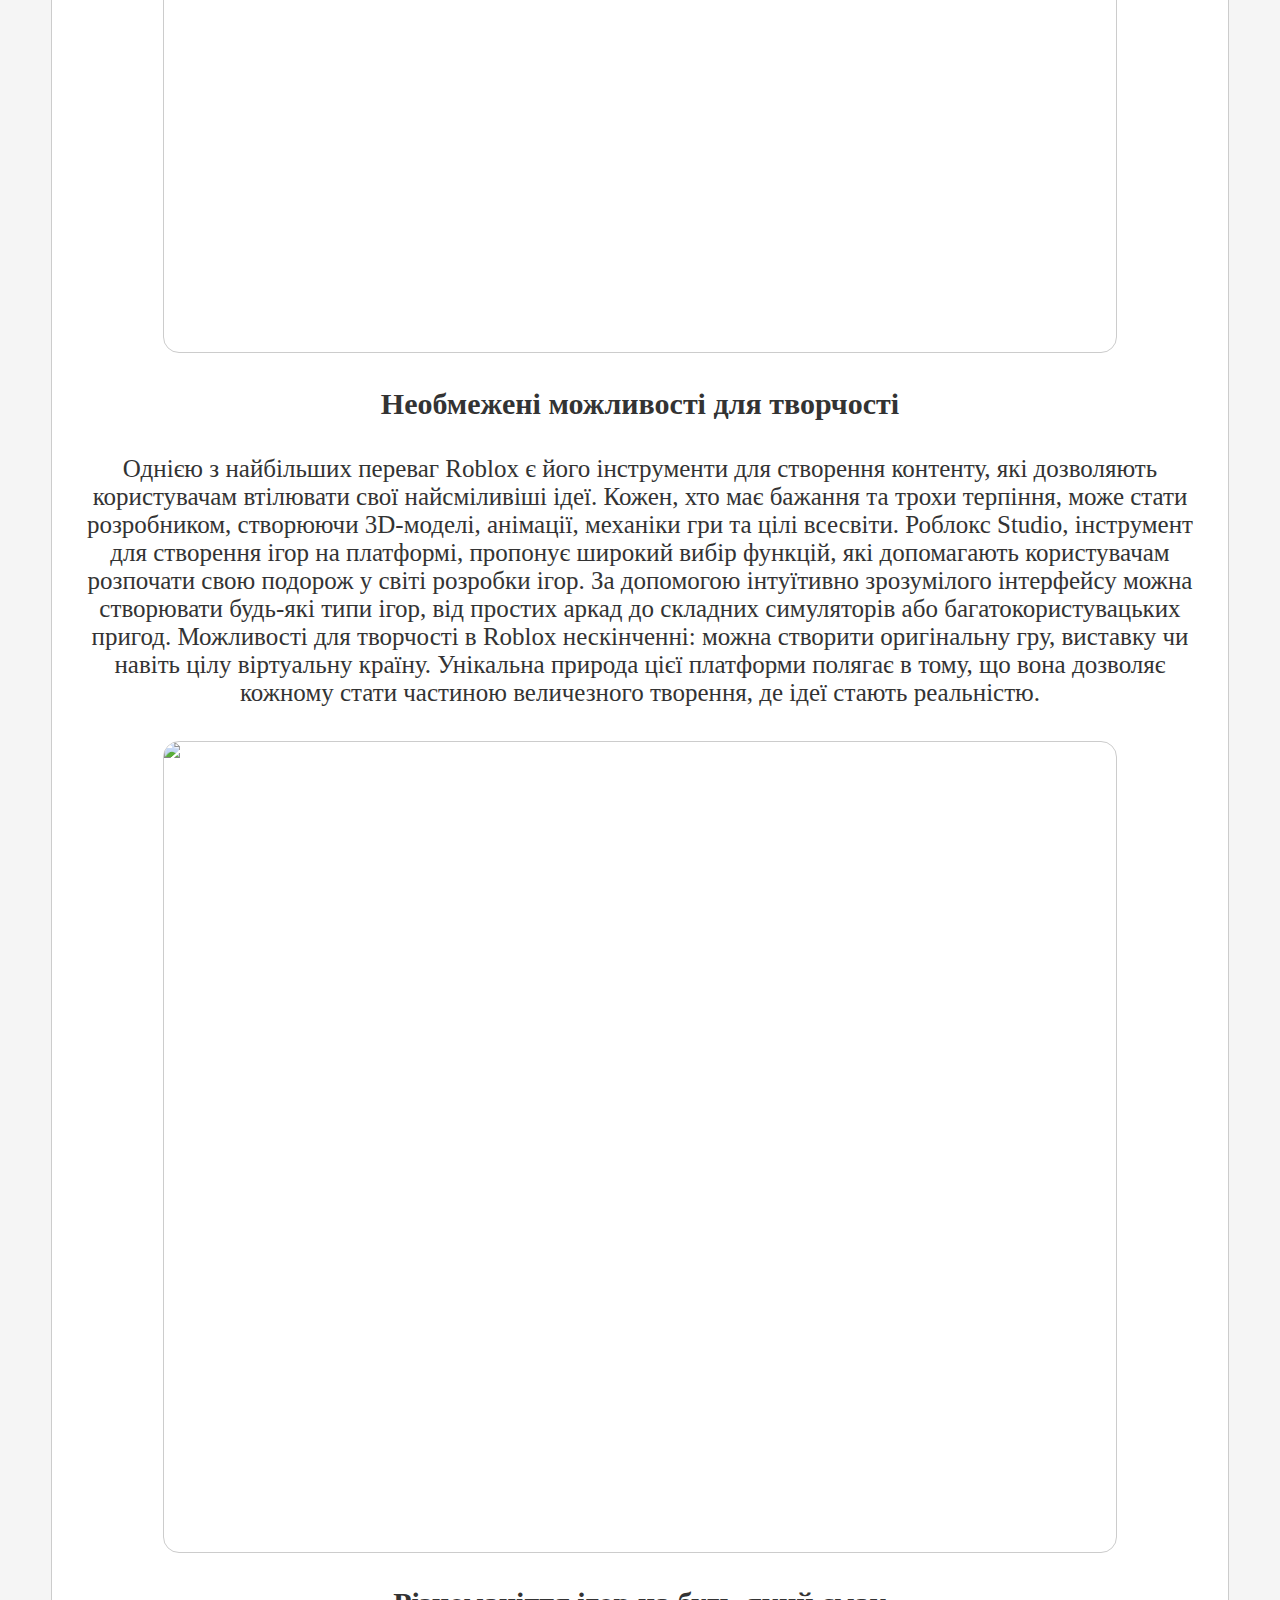
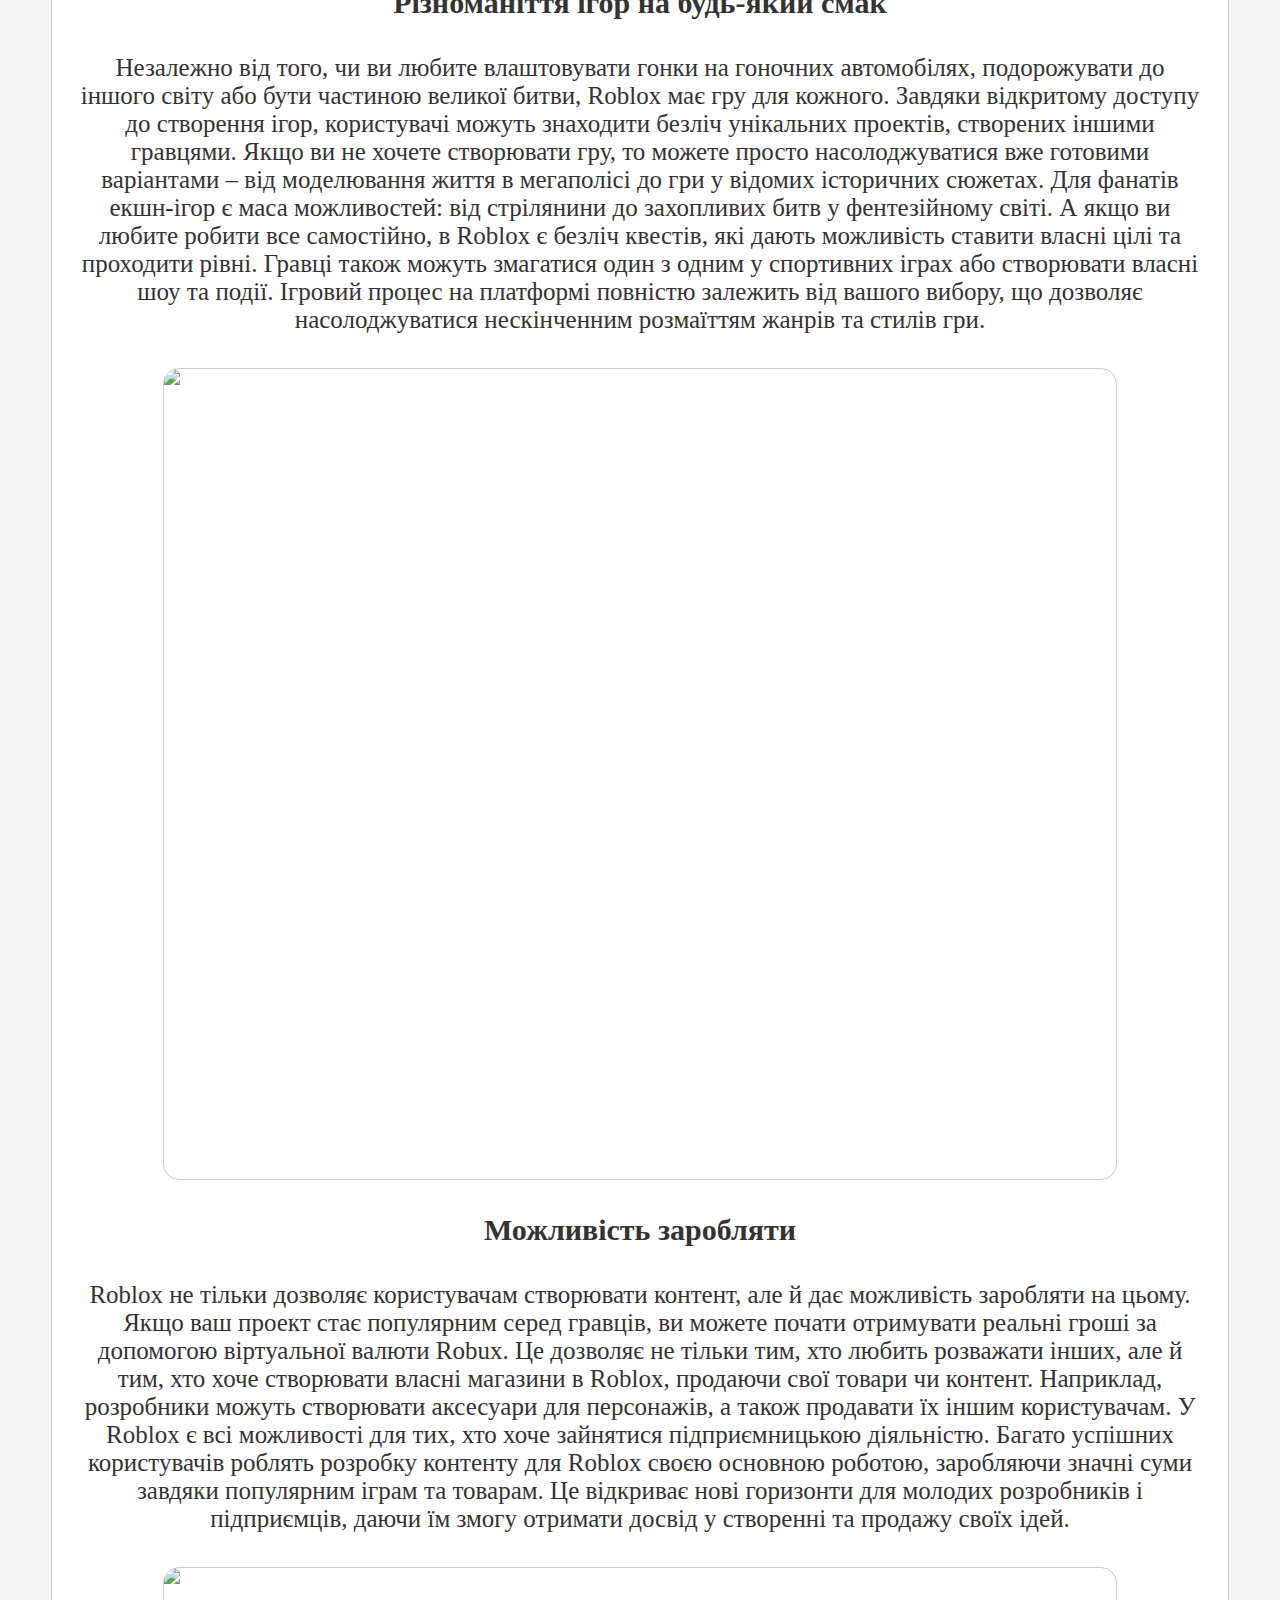
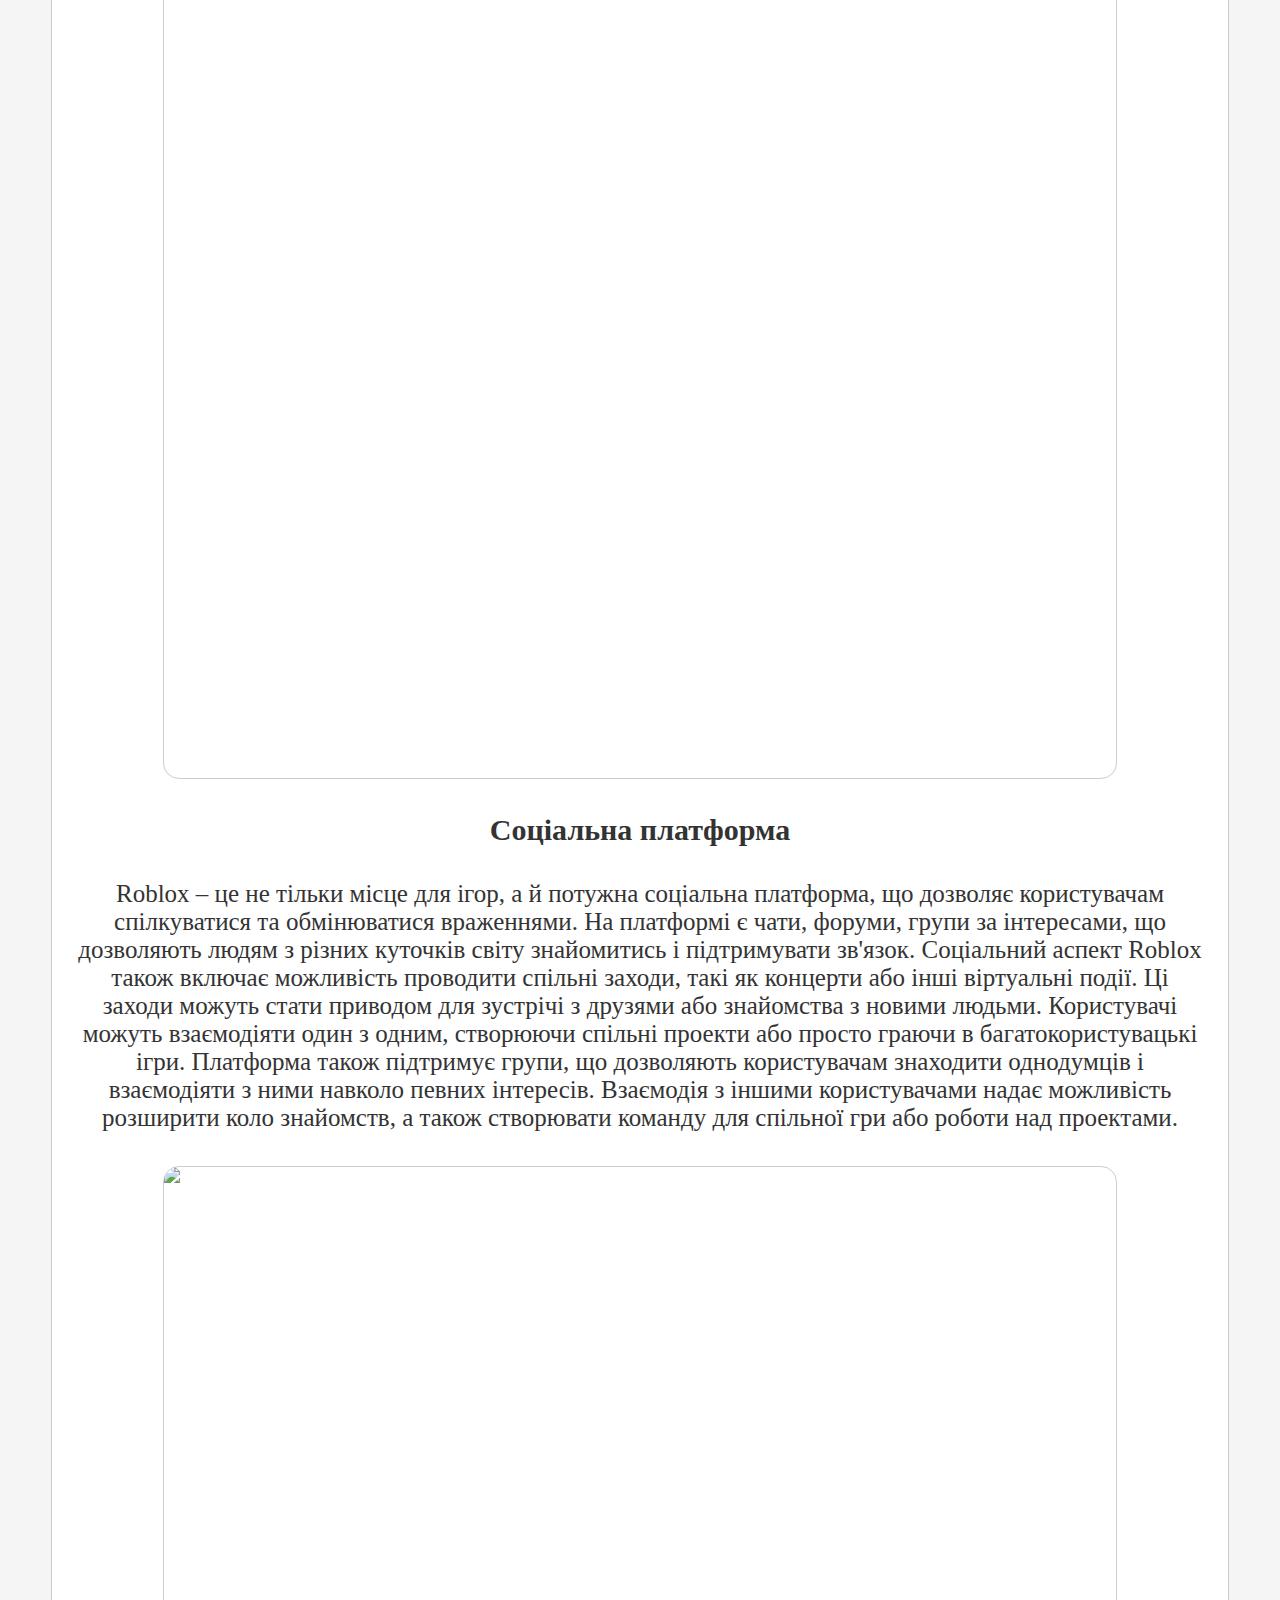
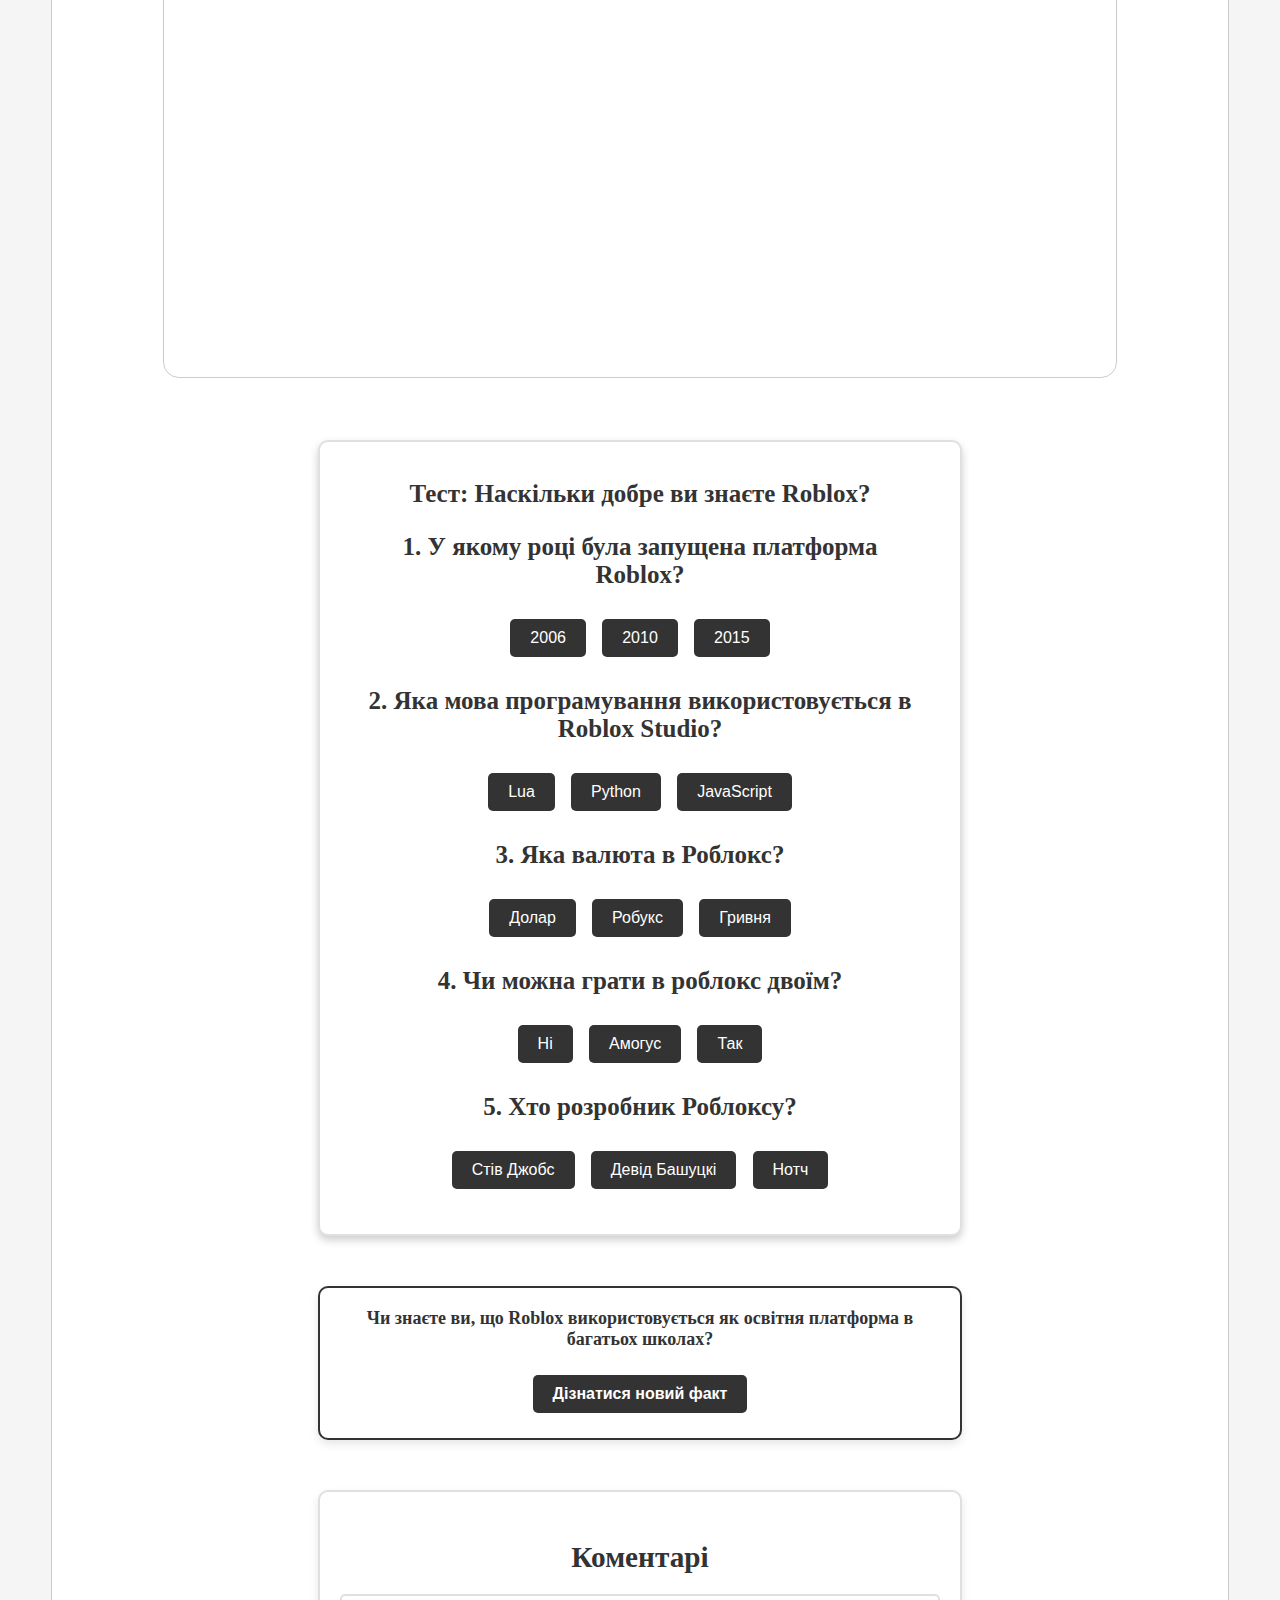
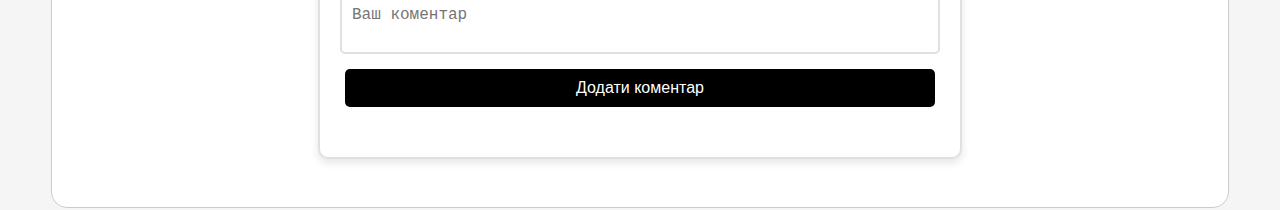
==== commit 02bc0bae: "'l,lm;kmlknklnK" ====
--- a/index.html
+++ b/index.html
@@ -18,7 +18,6 @@
         </div>
     <div id="backToTop" onclick="scrollToTop()">⬆</div>
     <div class="BO1">
-        <div class="BO2">
             <nav id="Menu">
                 <section class="li-start">
                     ProRoblox</section>
@@ -28,7 +27,6 @@
                     <li><a href="#Game">Ігри</a></li>
                     <li><a href="#Money">Монетизація</a></li>
                     <li><a href="#Friends">Мультиплеєр</a></li>
-                    <li>
                         <label class="theme-switch">
                             <input type="checkbox" id="theme-toggle">
                             <span class="slider"></span>
@@ -37,13 +35,11 @@
                 </ul>
             </nav>
         </div>
-    </div>
     <br><br>
     <div id="container">
-        <div class="BO">
             <h1 id="start">Роблокс найкраща гра</h1>
             <p>Roblox – це не просто гра, а цілий всесвіт можливостей, де кожен може знайти щось для себе. Ця платформа вже захопила серця мільйонів користувачів по всьому світу завдяки своїй гнучкості, різноманіттю контенту та можливостям для розвитку. Roblox об'єднує у собі творчість, соціальну взаємодію та можливість заробітку, дозволяючи користувачам не лише розважатися, але й вивчати нові навички та розширювати власні горизонти. Від дітей до дорослих – кожен, хто завітає в Roblox, може зануритися в інтерактивний світ, де мрії стають реальністю</p>
-            <div id="img"><h1><a target="_blank" href="https://youtu.be/dQw4w9WgXcQ"><img src="https://encrypted-tbn0.gstatic.com/images?q=tbn:ANd9GcQDMhMjW-3VBsdVyrzTzwlqm5EOoWx1ZikHQQ&s"></a></h1></div>
+            <div id="img"><h1><a target="_blank" href="https://youtu.be/dQw4w9WgXcQ"><img src="https://encrypted-tbn0.gstatic.com/images?q=tbn:ANd9GcQDMhMjW-3VBsdVyrzTzwlqm5EOoWx1ZikHQQ&s"></a></h1>
             <h6 id="Can">Необмежені можливості для творчості</h6>
             <p>Однією з найбільших переваг Roblox є його інструменти для створення контенту, які дозволяють користувачам втілювати свої найсміливіші ідеї. Кожен, хто має бажання та трохи терпіння, може стати розробником, створюючи 3D-моделі, анімації, механіки гри та цілі всесвіти. Роблокс Studio, інструмент для створення ігор на платформі, пропонує широкий вибір функцій, які допомагають користувачам розпочати свою подорож у світі розробки ігор. За допомогою інтуїтивно зрозумілого інтерфейсу можна створювати будь-які типи ігор, від простих аркад до складних симуляторів або багатокористувацьких пригод. Можливості для творчості в Roblox нескінченні: можна створити оригінальну гру, виставку чи навіть цілу віртуальну країну. Унікальна природа цієї платформи полягає в тому, що вона дозволяє кожному стати частиною величезного творення, де ідеї стають реальністю.</p>
             <div id="img"><h1><a target="_blank" href="https://youtu.be/dQw4w9WgXcQ"><img src="https://it-generation.com.ua/ru/assets/media/images/content/programmirovanie-v-roblox-studio-foto.jpg"></a></h1></div>
--- a/index.css
+++ b/index.css
@@ -14,12 +14,7 @@
     transform: scale(1.1);
 }
 
-.text{
-    font-size: 35;
-    color: white;
-}
-
-#info{
+#info{ /*стартове зображення*/
     font-size: 55;
     color: white;
     background:url('https://media1.tenor.com/m/3LoJI237XdMAAAAd/drew-moment.gif');
@@ -28,16 +23,16 @@
     padding: 0px 100px;
 }
 
-#info1{
-    border: 8px solid white; /* Змінено товщину рамки для більш витонченого вигляду */
-    display: inline-block; /* Забезпечує тільки необхідний простір навколо тексту */
-    border-radius: 4px; /* Закруглені кути */
-    padding: 5px 10px; /* Внутрішні відступи */
+#info1{ /*кнопки на стартовому зображенні*/
+    border: 8px solid white; 
+    display: inline-block; 
+    border-radius: 4px; 
+    padding: 5px 10px;
     font-size: 65;
     color: white;
 }
 
-#info1:hover{
+#info1:hover{ /*кнопки на стартовому зображенні при наведені*/
     background-color: white ;
     transform: scale(1.1);
     transition: transform 0.3s ease-in-out;
@@ -45,7 +40,7 @@
 
 .li-start{
     text-align: left;
-    font-size: 35;
+    font-size: 35;/*лого*/
     font-family: "Bebas Neue", serif;
     color: var(--s);
     display: flex;
@@ -61,23 +56,21 @@
     margin: 3%;
 }
 
-.BO {
-    font-size: 25px;
-    text-align: center;
-}
-
 h1 {
     font-size: 35px;
     margin: 3%;
 }
 
-#container {
+#container { /*контеінер*/
     margin: -2% 3%;
     background-color: var(--container-bg-color);
     font-family: 'Times New Roman', Times, serif;
     border: 1px solid var(--bb);
     border-radius: 16px;
+    font-size: 25px;
     margin: -2% 4%;
+    padding: 0% 2%;
+    text-align: center;
 }
 
 body {
@@ -85,11 +78,12 @@
     color: var(--text-color);;
 }
 
-.BO1 a { /* Навігація */
+.BO1 a { /*навігація силки*/
     margin-top: 1000px;
     font-size: 25px;
     color: var(--a-text-color) !important;
     text-decoration: none;
+    text-align: right;
 }
 
 HTML {
@@ -97,9 +91,9 @@
 }
 
 nav li {
-    list-style-type: none; /* Прибираємо маркери списку */
-    margin: 0; /* Видаляємо зовнішні відступи */
-    display: inline-block; /* Вирівнюємо пункти меню в один рядок */
+    list-style-type: none; 
+    margin: 0; 
+    display: inline-block; 
 }
 
 nav a {
@@ -114,22 +108,10 @@
     justify-content: space-between;
 }
 
-.BO2 {
-    text-align: right;
-}
-
 a {
     font-size: 25px; /* Додано px */
     text-decoration: none;
     color: var(--text-color);
-}
-
-.BO3 {
-    text-align: right;
-}
-
-.BO4 {
-    text-align: right;
 }
 
 :root { 
@@ -158,6 +140,9 @@
     --c: black;
     --s: black;
     --bb: #cccccc;
+    --l: #333333;
+    --la: white;
+    --l-t: black;
 }
 .dark-theme {
     --background-color: #191919; /* Чорний */
@@ -185,24 +170,27 @@
     --c: white;
     --s: white;
     --bb: #333333;
+    --l: #444444;
+    --la: black;
+    --l-t: white;
 }
     
 
-/* Слайдер для тумблера */
-.theme-switch {
+
+.theme-switch {/* Слайдер для тумблера */
     position: relative;
     display: inline-block;
     width: 60px;
     height: 34px;
 }
 
-.theme-switch input {
+.theme-switch input {/*тумблер 2*/
     opacity: 0;
     width: 0;
     height: 0;
 }
 
-.slider {
+.slider { /*тумблер 3*/
     position: absolute;
     cursor: pointer;
     top: 0;
@@ -214,7 +202,7 @@
     border-radius: 34px;
 }
 
-.slider:before {
+.slider:before {/*тумблер 4*/
     position: absolute;
     content: "";
     height: 26px;
@@ -226,21 +214,20 @@
     transition: 0.4s;
 }
 
-/* Коли тумблер перемикається на темну тему */
-input:checked + .slider {
-    background-color: #4CAF50; /* Темний фон для тумблера */
-}
-
-input:checked + .slider:before {
-    transform: translateX(26px); /* Переміщаємо кружок праворуч */
-}
-
-/* Для темної теми */
-body.dark-theme .slider {
+
+input:checked + .slider { /*тумблер 5*/
+    background-color: #4CAF50;
+}
+
+input:checked + .slider:before {/*тумблер 6*/
+    transform: translateX(26px);
+}
+
+body.dark-theme .slider {/*тумблер 7*/
     background-color: #333;
 }
 
-body.dark-theme .slider:before {
+body.dark-theme .slider:before {/*тумблер 8*/
     background-color: white;
 }
 
@@ -456,67 +443,9 @@
     border-bottom: 2px solid var(--q4); /* Додаємо рамку навколо всього блоку питань */
 }
 body {
-    font-family: Arial, sans-serif;
+    font-family: 'Times New Roman', Times, serif;
     margin: 0;
     padding: 0;
     transition: background-color 0.3s, color 0.3s;
 }
 
-/* Галерея */
-.gallery {
-    display: flex;
-    justify-content: center;
-    align-items: center;
-    height: 100vh;
-}
-
-.image-viewer {
-    position: relative;
-    display: flex;
-    align-items: center;
-}
-
-.image-viewer img {
-    max-width: 80vw;
-    max-height: 80vh;
-    border-radius: 10px;
-    box-shadow: 0 4px 10px rgba(0, 0, 0, 0.3);
-}
-
-.nav-button {
-    background-color: rgba(0, 0, 0, 0.5);
-    color: white;
-    border: none;
-    font-size: 2em;
-    padding: 10px 20px;
-    cursor: pointer;
-    position: absolute;
-    top: 50%;
-    transform: translateY(-50%);
-    border-radius: 50%;
-}
-
-.nav-button.prev {
-    left: -60px;
-}
-
-.nav-button.next {
-    right: -60px;
-}
-
-.upload-button {
-    position: absolute;
-    top: -50px;
-    right: 0;
-    background-color: rgba(0, 0, 0, 0.5);
-    color: white;
-    font-size: 1.5em;
-    border: none;
-    padding: 10px;
-    cursor: pointer;
-    border-radius: 50%;
-}
-
-.your-slider-buttons {
-    display: none;
-}
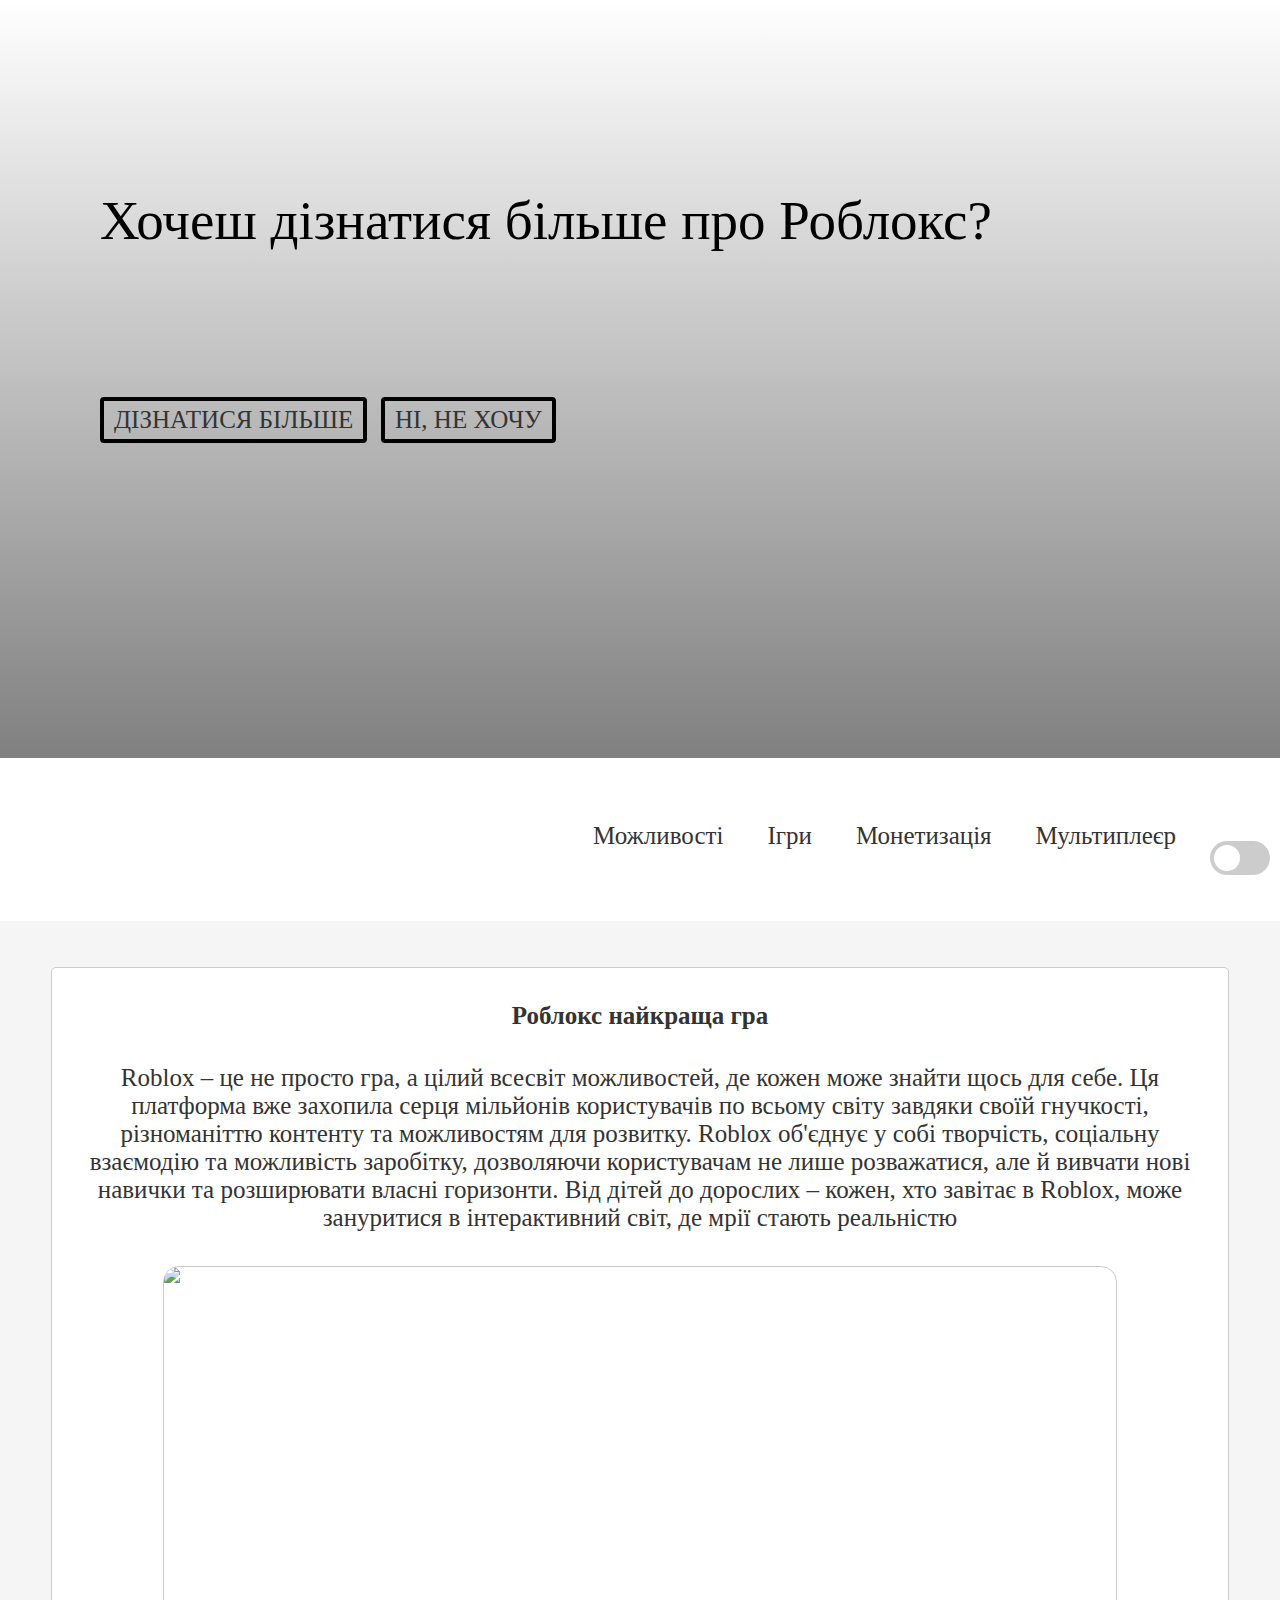
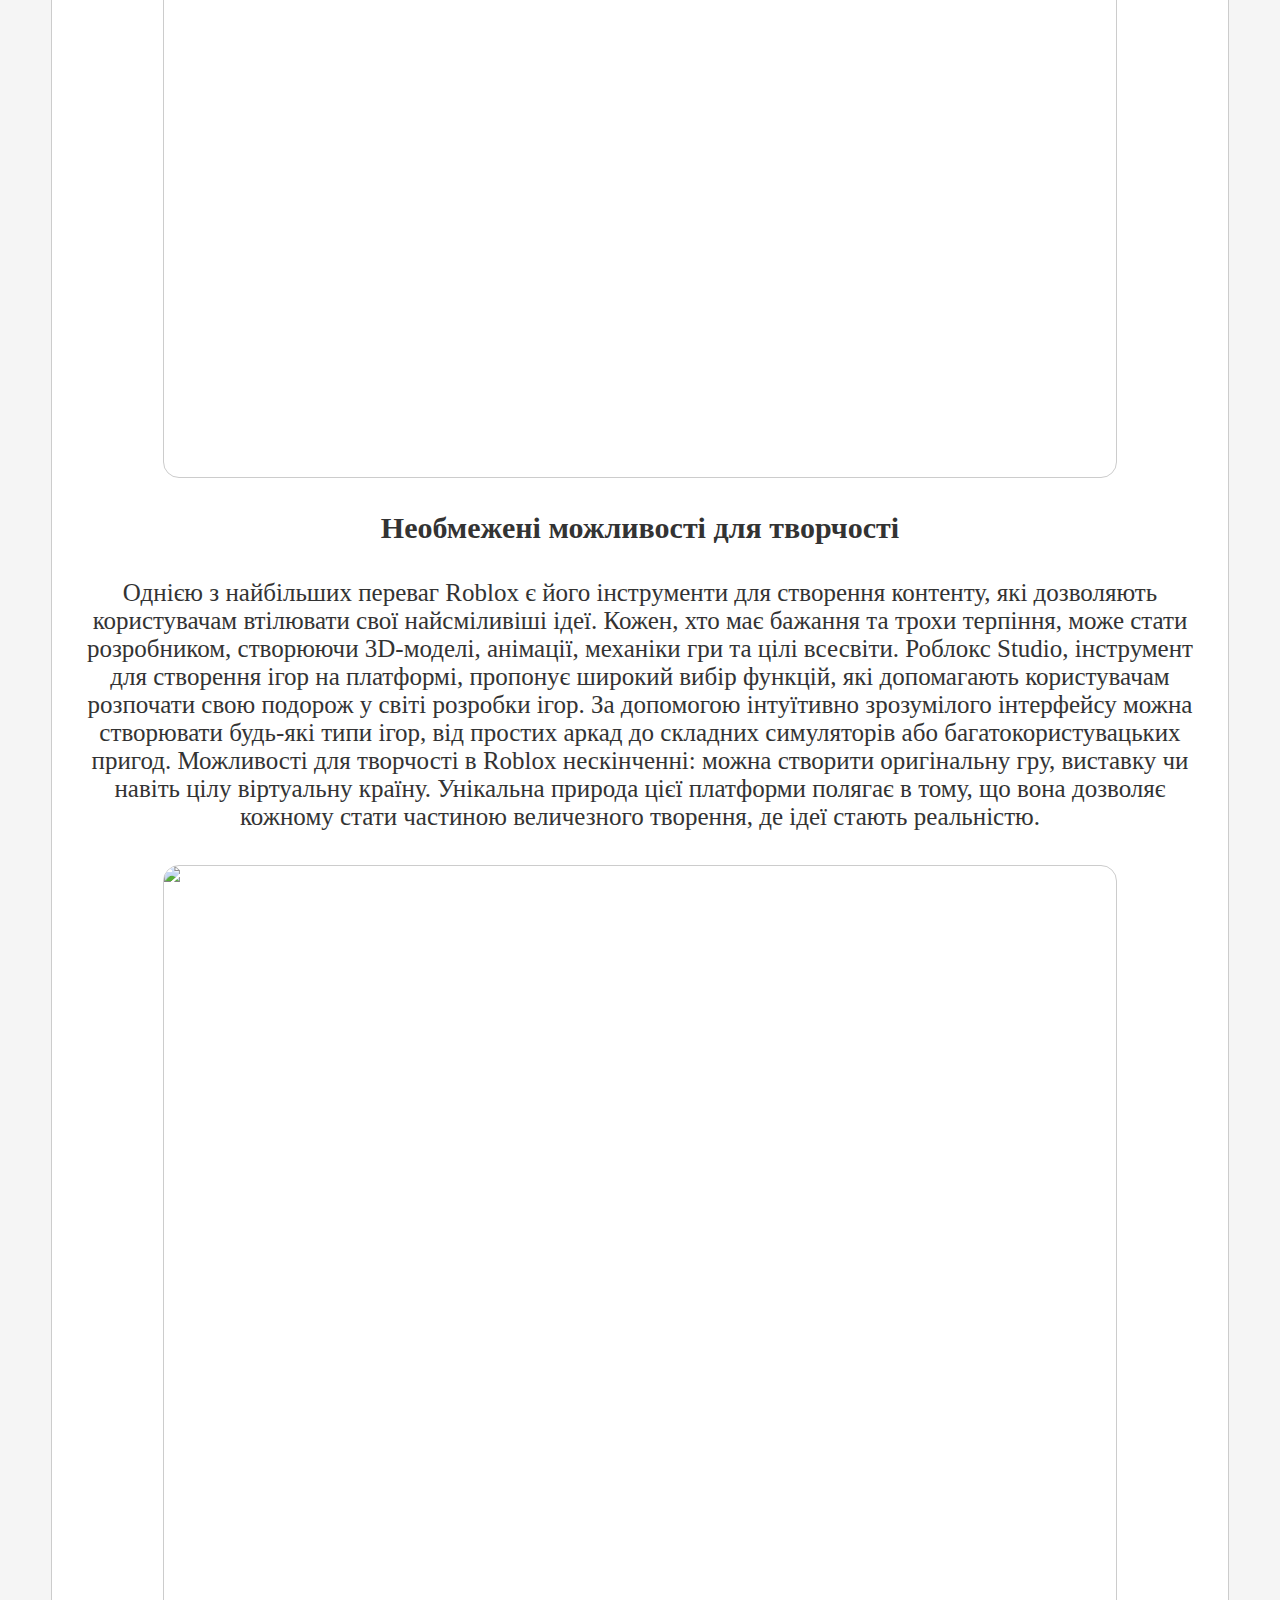
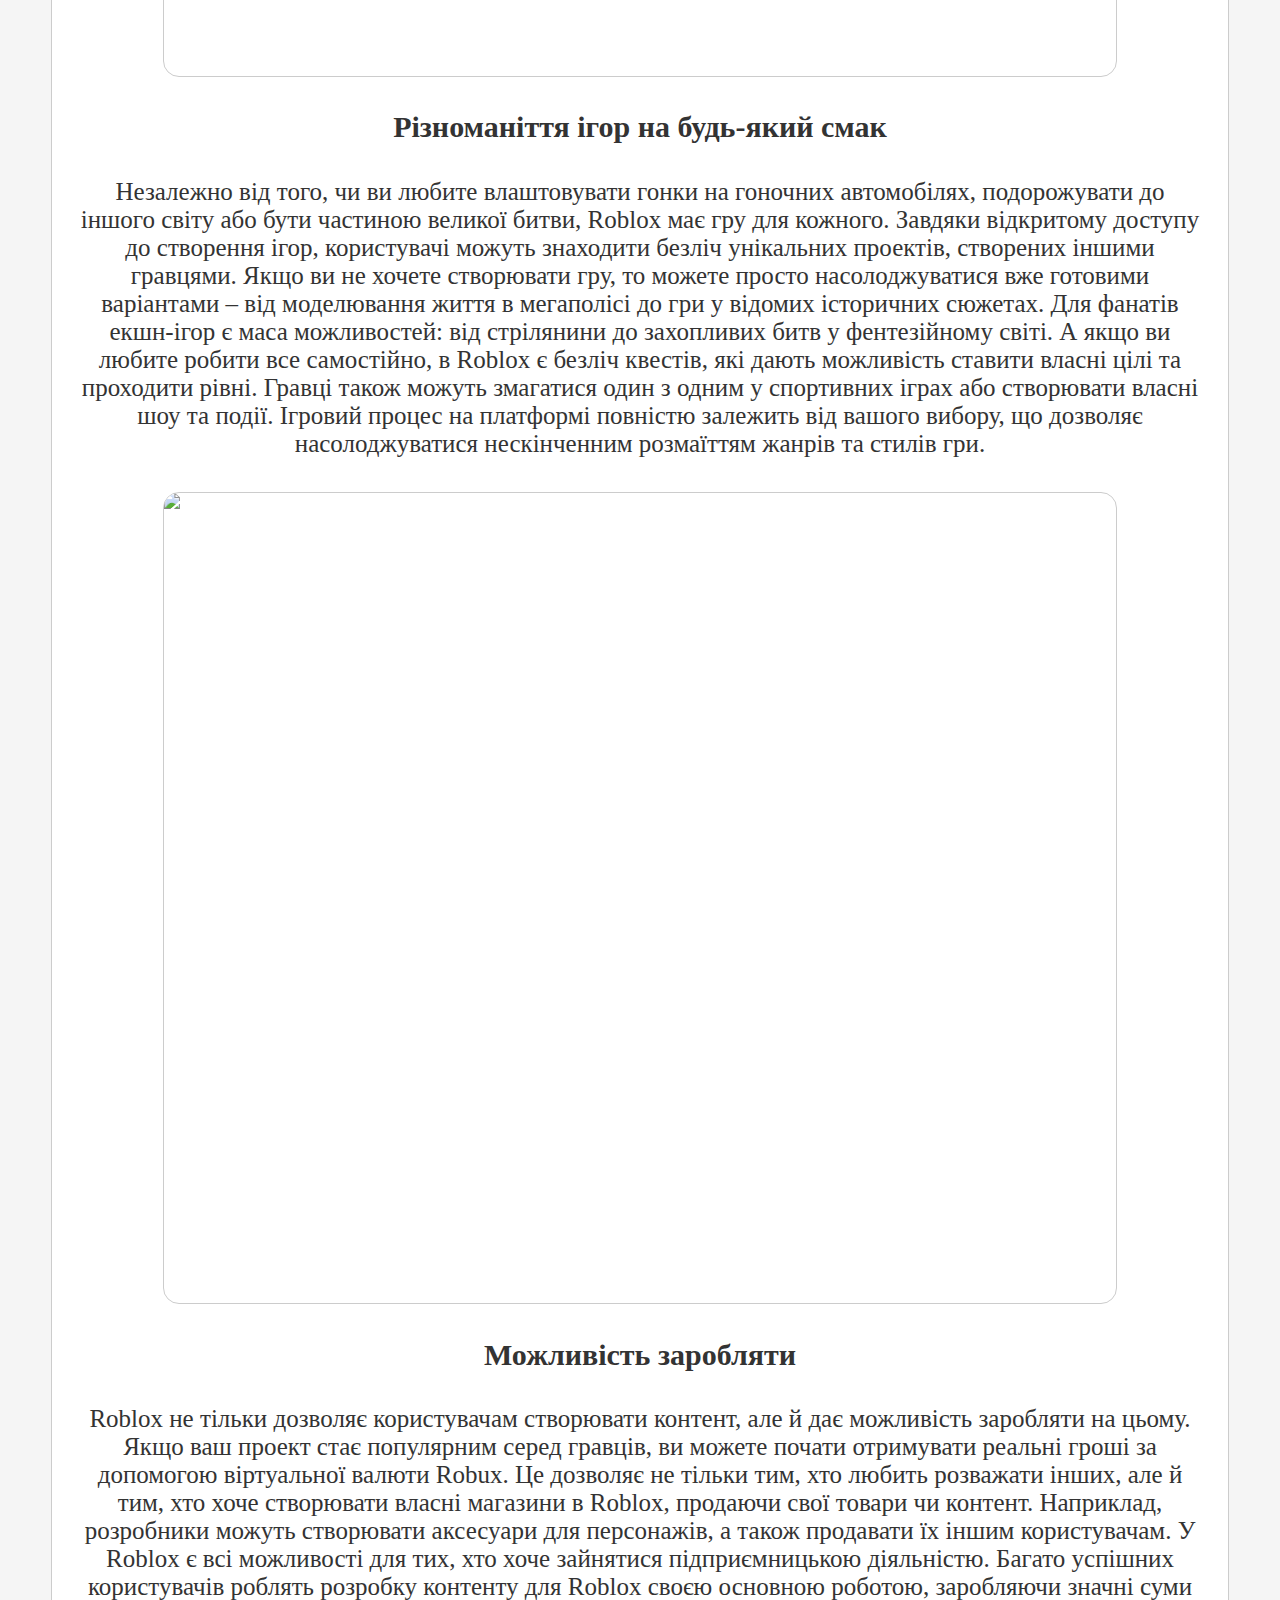
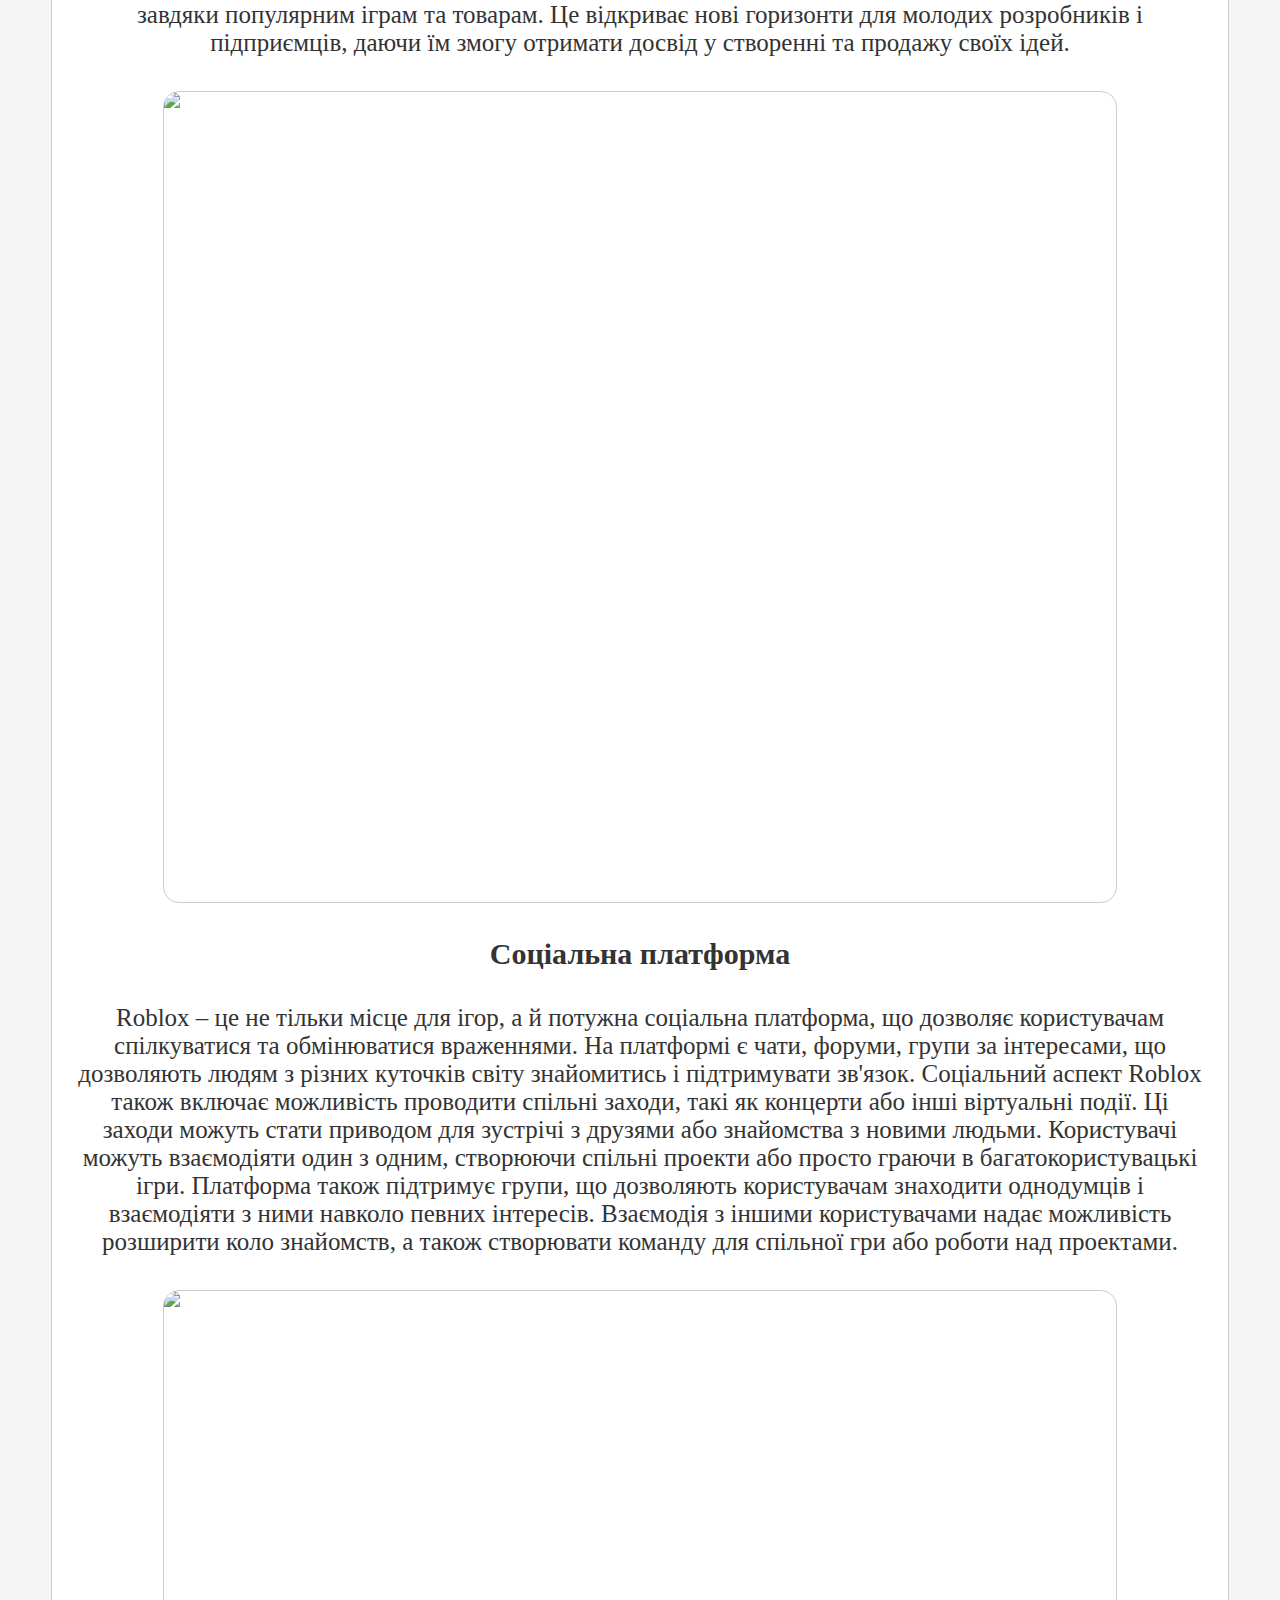
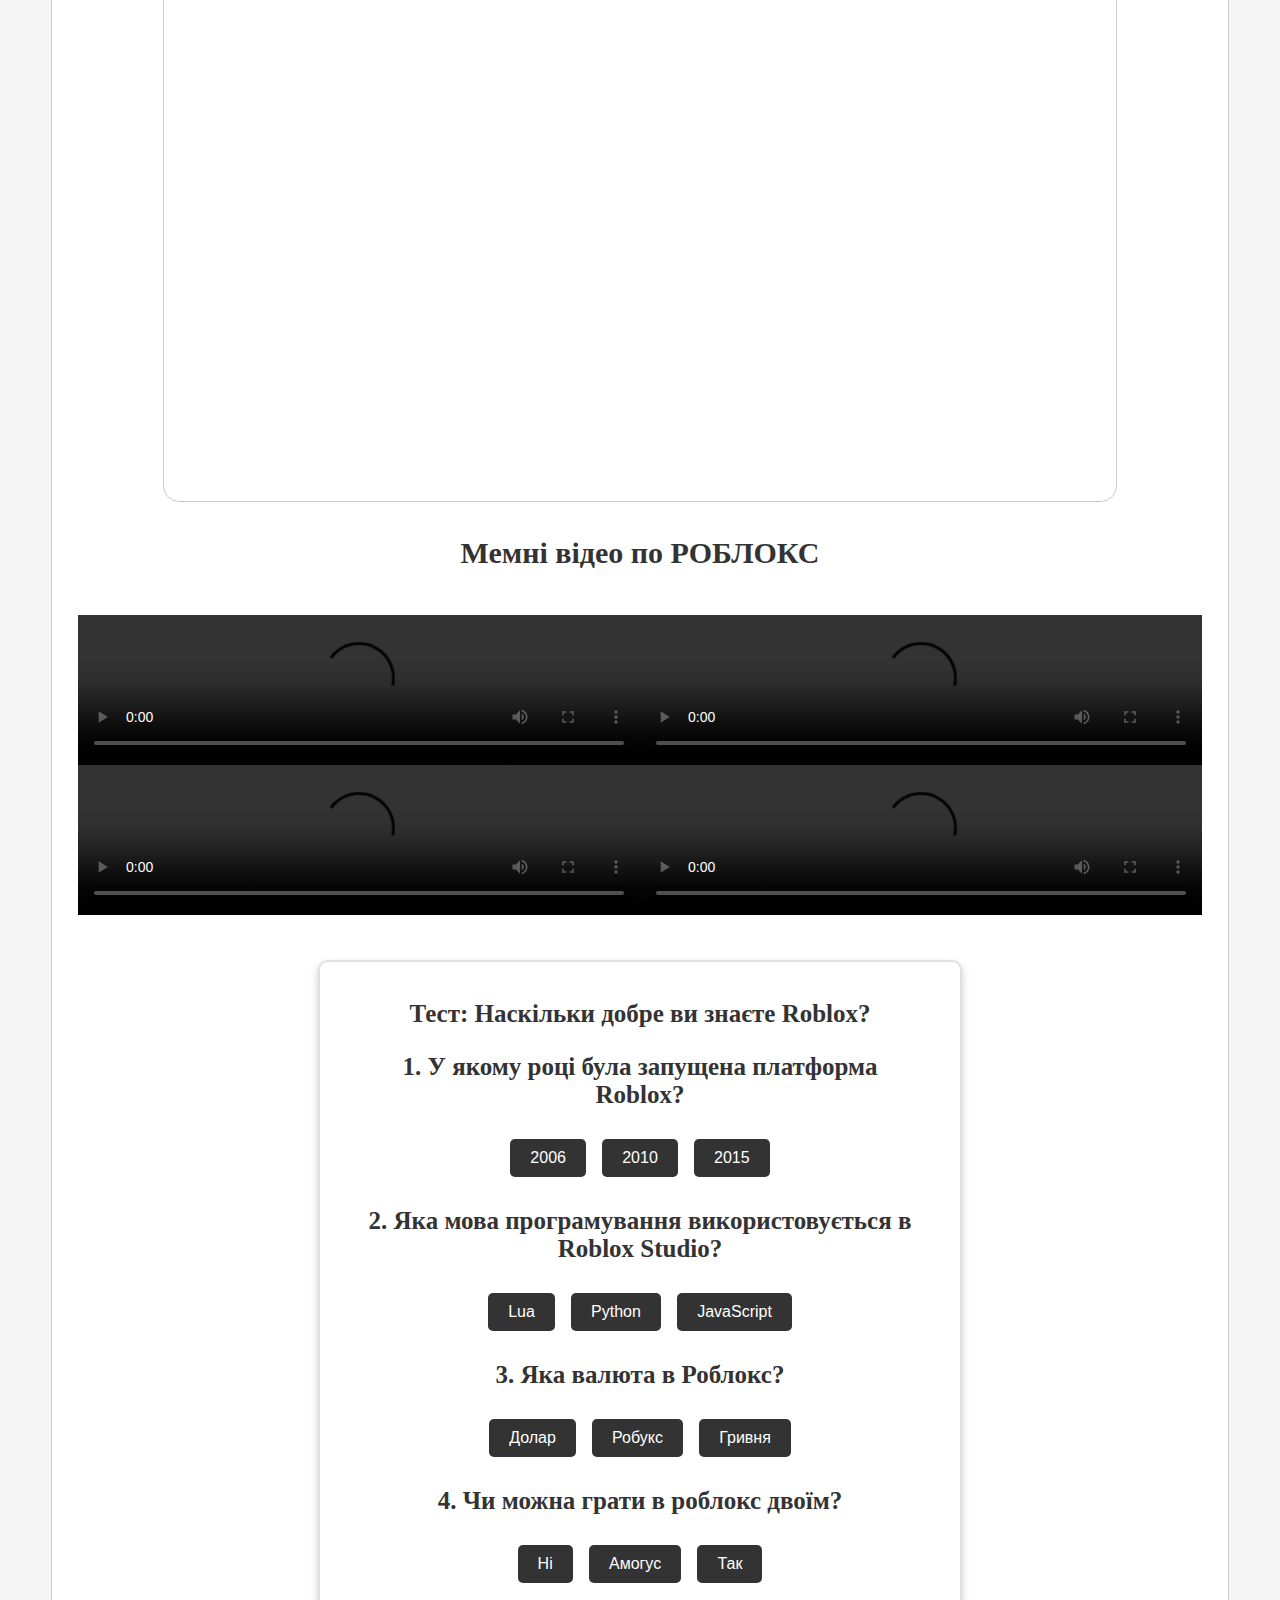
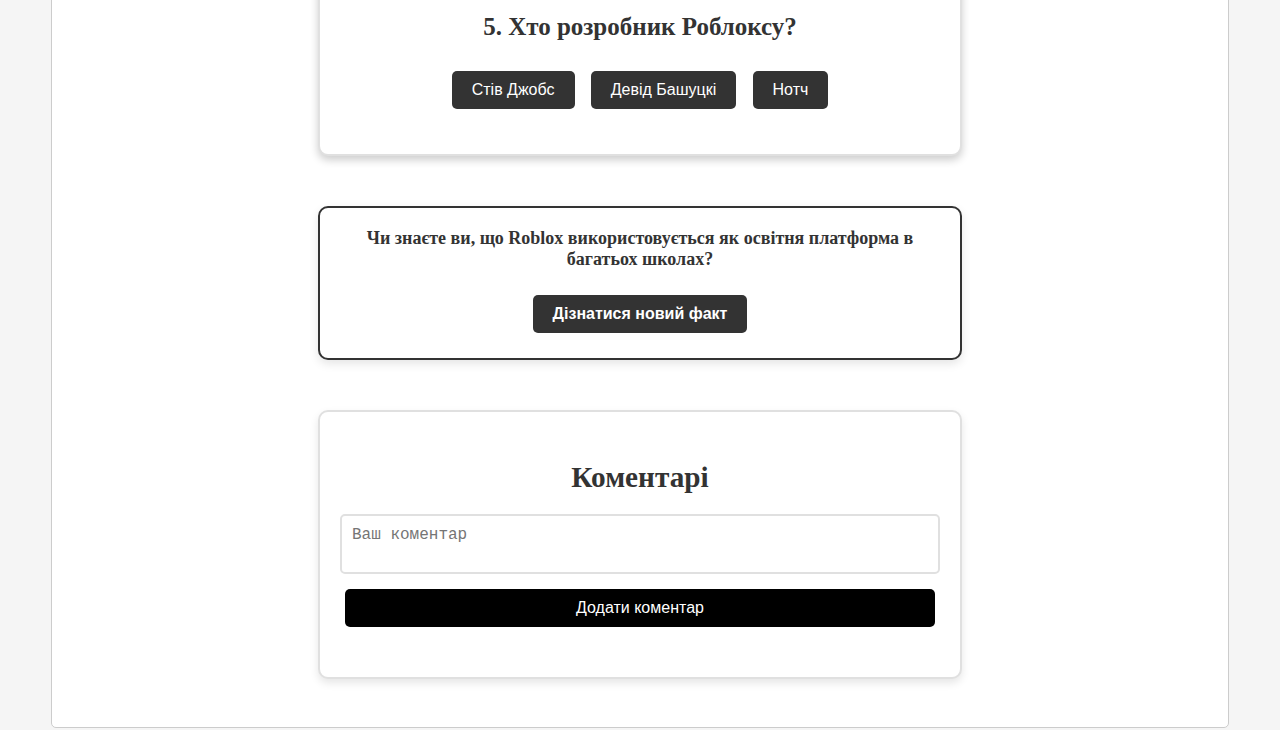
==== commit 4950edf7: "cscscssc" ====
--- a/index.html
+++ b/index.html
@@ -8,36 +8,32 @@
 </head>
 <body>
     <div id="info">
-        <br><br>
+        <br><br><br>
         Хочеш дізнатися більше про Роблокс?
         <br><br><br>
-        <div id="info1"><a style="color: white;" href="#start">ДІЗНАТИСЯ БІЛЬШЕ</a>
+        <div id="info1"><a href="#start">ДІЗНАТИСЯ БІЛЬШЕ</a>
         </div>
-        <div id="info1"><!--Силка це рікрол не попадись--><a style="color: white;" target="_blank" href="https://www.youtube.com/watch?v=dQw4w9WgXcQ">НІ, НЕ ХОЧУ</a></div>
+        <div id="info1"><!--Силка це рікрол не попадись--><a target="_blank" href="https://www.youtube.com/watch?v=dQw4w9WgXcQ">НІ, НЕ ХОЧУ</a></div>
         <br><br><br><br><br><br>
         </div>
     <div id="backToTop" onclick="scrollToTop()">⬆</div>
-    <div class="BO1">
             <nav id="Menu">
-                <section class="li-start">
-                    ProRoblox</section>
-                    <br>
+                <br><br><br>
                 <ul>
                     <li><a href="#Can">Можливості</a></li>
                     <li><a href="#Game">Ігри</a></li>
                     <li><a href="#Money">Монетизація</a></li>
                     <li><a href="#Friends">Мультиплеєр</a></li>
-                        <label class="theme-switch">
-                            <input type="checkbox" id="theme-toggle">
-                            <span class="slider"></span>
-                        </label>
-                    </li>
-                </ul>
-            </nav>
-        </div>
-    <br><br>
+                    <li><label class="theme-switch">
+                        <input type="checkbox" id="theme-toggle">
+                        <span class="slider"></span>
+                    </label></li>
+                    </ul>
+                    <br><br>
+                    </nav>
+                    <br><br><br><br>
     <div id="container">
-            <h1 id="start">Роблокс найкраща гра</h1>
+            <h1 id="start"><a href="https://rt.pornhub.com/" target="_blank">Роблокс найкраща гра</a></h1>
             <p>Roblox – це не просто гра, а цілий всесвіт можливостей, де кожен може знайти щось для себе. Ця платформа вже захопила серця мільйонів користувачів по всьому світу завдяки своїй гнучкості, різноманіттю контенту та можливостям для розвитку. Roblox об'єднує у собі творчість, соціальну взаємодію та можливість заробітку, дозволяючи користувачам не лише розважатися, але й вивчати нові навички та розширювати власні горизонти. Від дітей до дорослих – кожен, хто завітає в Roblox, може зануритися в інтерактивний світ, де мрії стають реальністю</p>
             <div id="img"><h1><a target="_blank" href="https://youtu.be/dQw4w9WgXcQ"><img src="https://encrypted-tbn0.gstatic.com/images?q=tbn:ANd9GcQDMhMjW-3VBsdVyrzTzwlqm5EOoWx1ZikHQQ&s"></a></h1>
             <h6 id="Can">Необмежені можливості для творчості</h6>
@@ -51,7 +47,18 @@
             <div id="img"><h1><a target="_blank" href="https://youtu.be/dQw4w9WgXcQ"><img src="https://cdn.now.gg/apps-content/com.roblox.client/fullhd-bg/roblox.jpg"></a></h1></div>
             <h6 id="Friends">Соціальна платформа</h6>
             <p>Roblox – це не тільки місце для ігор, а й потужна соціальна платформа, що дозволяє користувачам спілкуватися та обмінюватися враженнями. На платформі є чати, форуми, групи за інтересами, що дозволяють людям з різних куточків світу знайомитись і підтримувати зв'язок. Соціальний аспект Roblox також включає можливість проводити спільні заходи, такі як концерти або інші віртуальні події. Ці заходи можуть стати приводом для зустрічі з друзями або знайомства з новими людьми. Користувачі можуть взаємодіяти один з одним, створюючи спільні проекти або просто граючи в багатокористувацькі ігри. Платформа також підтримує групи, що дозволяють користувачам знаходити однодумців і взаємодіяти з ними навколо певних інтересів. Взаємодія з іншими користувачами надає можливість розширити коло знайомств, а також створювати команду для спільної гри або роботи над проектами.</p>
-            <div id="img"><h1><a target="_blank" href="https://youtu.be/dQw4w9WgXcQ"><img src="https://www.touchtapplay.com/wp-content/uploads/2022/08/How-to-Get-Ectoplasm-in-Blox-Fruits-Roblox.jpg?fit=1920%2C1080"></a></h1><br></div>
+            <div id="img"><h1><a target="_blank" href="https://youtu.be/dQw4w9WgXcQ"><img src="https://www.touchtapplay.com/wp-content/uploads/2022/08/How-to-Get-Ectoplasm-in-Blox-Fruits-Roblox.jpg?fit=1920%2C1080"></a></h1></div>
+            <h6>Мемні відео по <b>РОБЛОКС</b></h6>
+            <div class="video">
+                <div class="video-row1">
+                <video src="mem.mp4" controls></video>
+                <video src="mem1.mp4" controls></video>
+            </div>
+            <div class="video-row2">
+                <video src="mem2.mp4" controls></video>
+                <video src="mem3.mp4" controls></video>
+            </div>
+            </div>
                 <div class="quiz-container">
                     <h6 id="Test">Тест: Наскільки добре ви знаєте Roblox?</h6>
                     <div id="quiz">
@@ -105,4 +112,9 @@
         </div>
     <script src="index.js" defer></script>
 </body> 
-</html>            +</html>
+
+<!--<label class="theme-switch">
+    <input type="checkbox" id="theme-toggle">
+    <span class="slider"></span>
+</label>--- a/index.css
+++ b/index.css
@@ -16,39 +16,24 @@
 
 #info{ /*стартове зображення*/
     font-size: 55;
-    color: white;
-    background:url('https://media1.tenor.com/m/3LoJI237XdMAAAAd/drew-moment.gif');
+    color: var(--m);
+    background-image: var(--g);
     background-size: 100% 100%;
-    background-position: center;
-    padding: 0px 100px;
+    padding: 0 100px;
 }
 
 #info1{ /*кнопки на стартовому зображенні*/
-    border: 8px solid white; 
+    border: 4px solid var(--m); 
     display: inline-block; 
     border-radius: 4px; 
     padding: 5px 10px;
     font-size: 65;
-    color: white;
+    color: var(--m);
 }
 
 #info1:hover{ /*кнопки на стартовому зображенні при наведені*/
-    background-color: white ;
     transform: scale(1.1);
     transition: transform 0.3s ease-in-out;
-}
-
-.li-start{
-    text-align: left;
-    font-size: 35;/*лого*/
-    font-family: "Bebas Neue", serif;
-    color: var(--s);
-    display: flex;
-    padding: 3% 3%;
-    max-height: 7%;
-    min-height: 7%;
-    max-width: 5%;
-    min-width: 5%;
 }
 
 h6 {
@@ -66,7 +51,7 @@
     background-color: var(--container-bg-color);
     font-family: 'Times New Roman', Times, serif;
     border: 1px solid var(--bb);
-    border-radius: 16px;
+    border-radius: 5px;
     font-size: 25px;
     margin: -2% 4%;
     padding: 0% 2%;
@@ -96,11 +81,12 @@
     display: inline-block; 
 }
 
-nav a {
-    text-decoration: none;
-}
-
-nav {
+#Menu{
+    text-align: right;
+    background-color: var(--container-bg-color)
+}
+
+#Menu nav {
     background-color: var(--nav-bg-color);
     color: var(--nav-text-color);
     display: flex;
@@ -143,6 +129,10 @@
     --l: #333333;
     --la: white;
     --l-t: black;
+    --g: linear-gradient(to bottom ,white ,grey);
+    --m: black;
+    --y: #ffffff;
+    --k: #e9e9e9;
 }
 .dark-theme {
     --background-color: #191919; /* Чорний */
@@ -173,6 +163,10 @@
     --l: #444444;
     --la: black;
     --l-t: white;
+    --g: linear-gradient(to bottom ,white ,black);
+    --m: white;
+    --y: #545454;
+    --k: #191919;
 }
     
 
@@ -244,7 +238,7 @@
 
 #Menu a {
     text-decoration: none;
-    color: #333;
+    color: var(--a-text-color);
     font-size: 25px; /* Додано px */
     padding: 10px;
     border-radius: 5px;
@@ -439,9 +433,7 @@
     border: 2px solid var(--q4); /* Додаємо рамку навколо всього блоку питань */
     border-radius: 10px;
 }
-#menu{
-    border-bottom: 2px solid var(--q4); /* Додаємо рамку навколо всього блоку питань */
-}
+
 body {
     font-family: 'Times New Roman', Times, serif;
     margin: 0;
@@ -449,3 +441,19 @@
     transition: background-color 0.3s, color 0.3s;
 }
 
+.video{
+    margin: 4% 0%;
+}
+
+.video video{
+    min-width: 50%;
+    max-width: 50%;
+}
+
+.video-row1{
+    display: flex;
+}
+
+.video-row2{
+    display: flex;
+}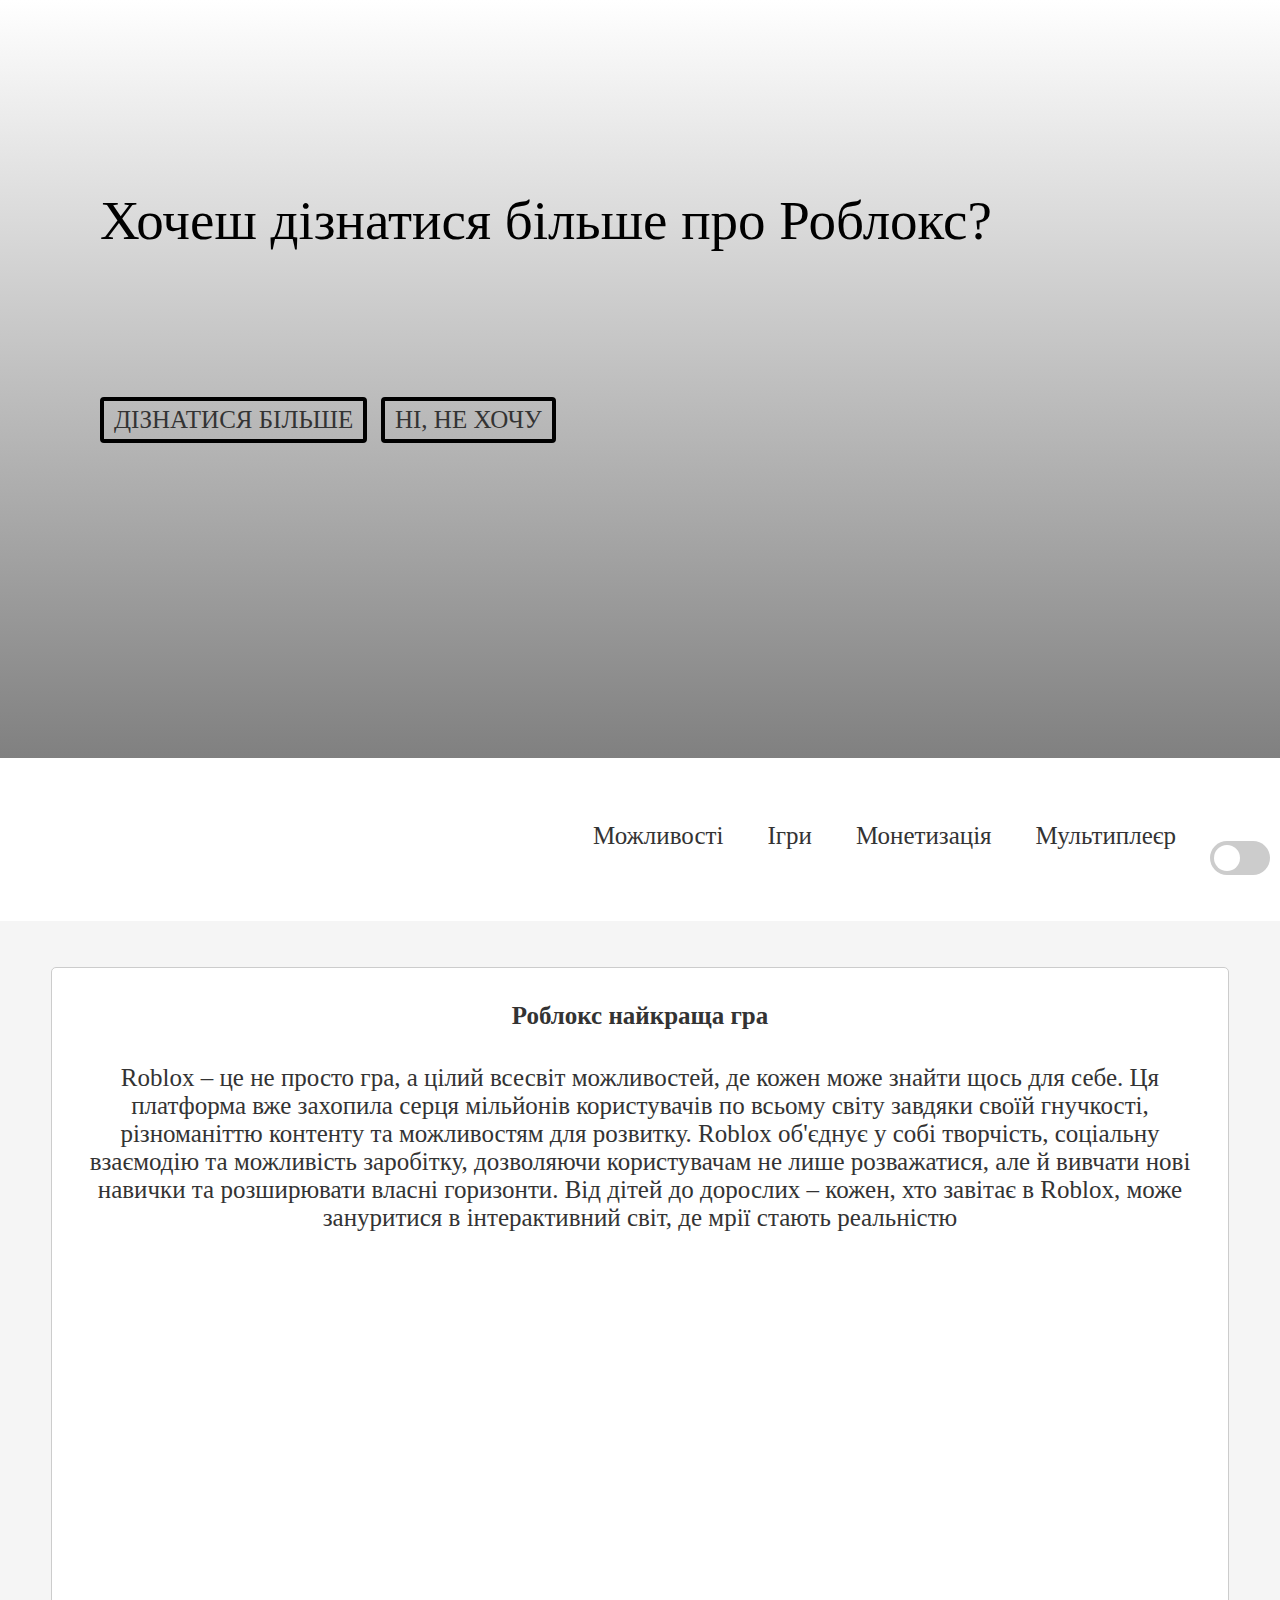
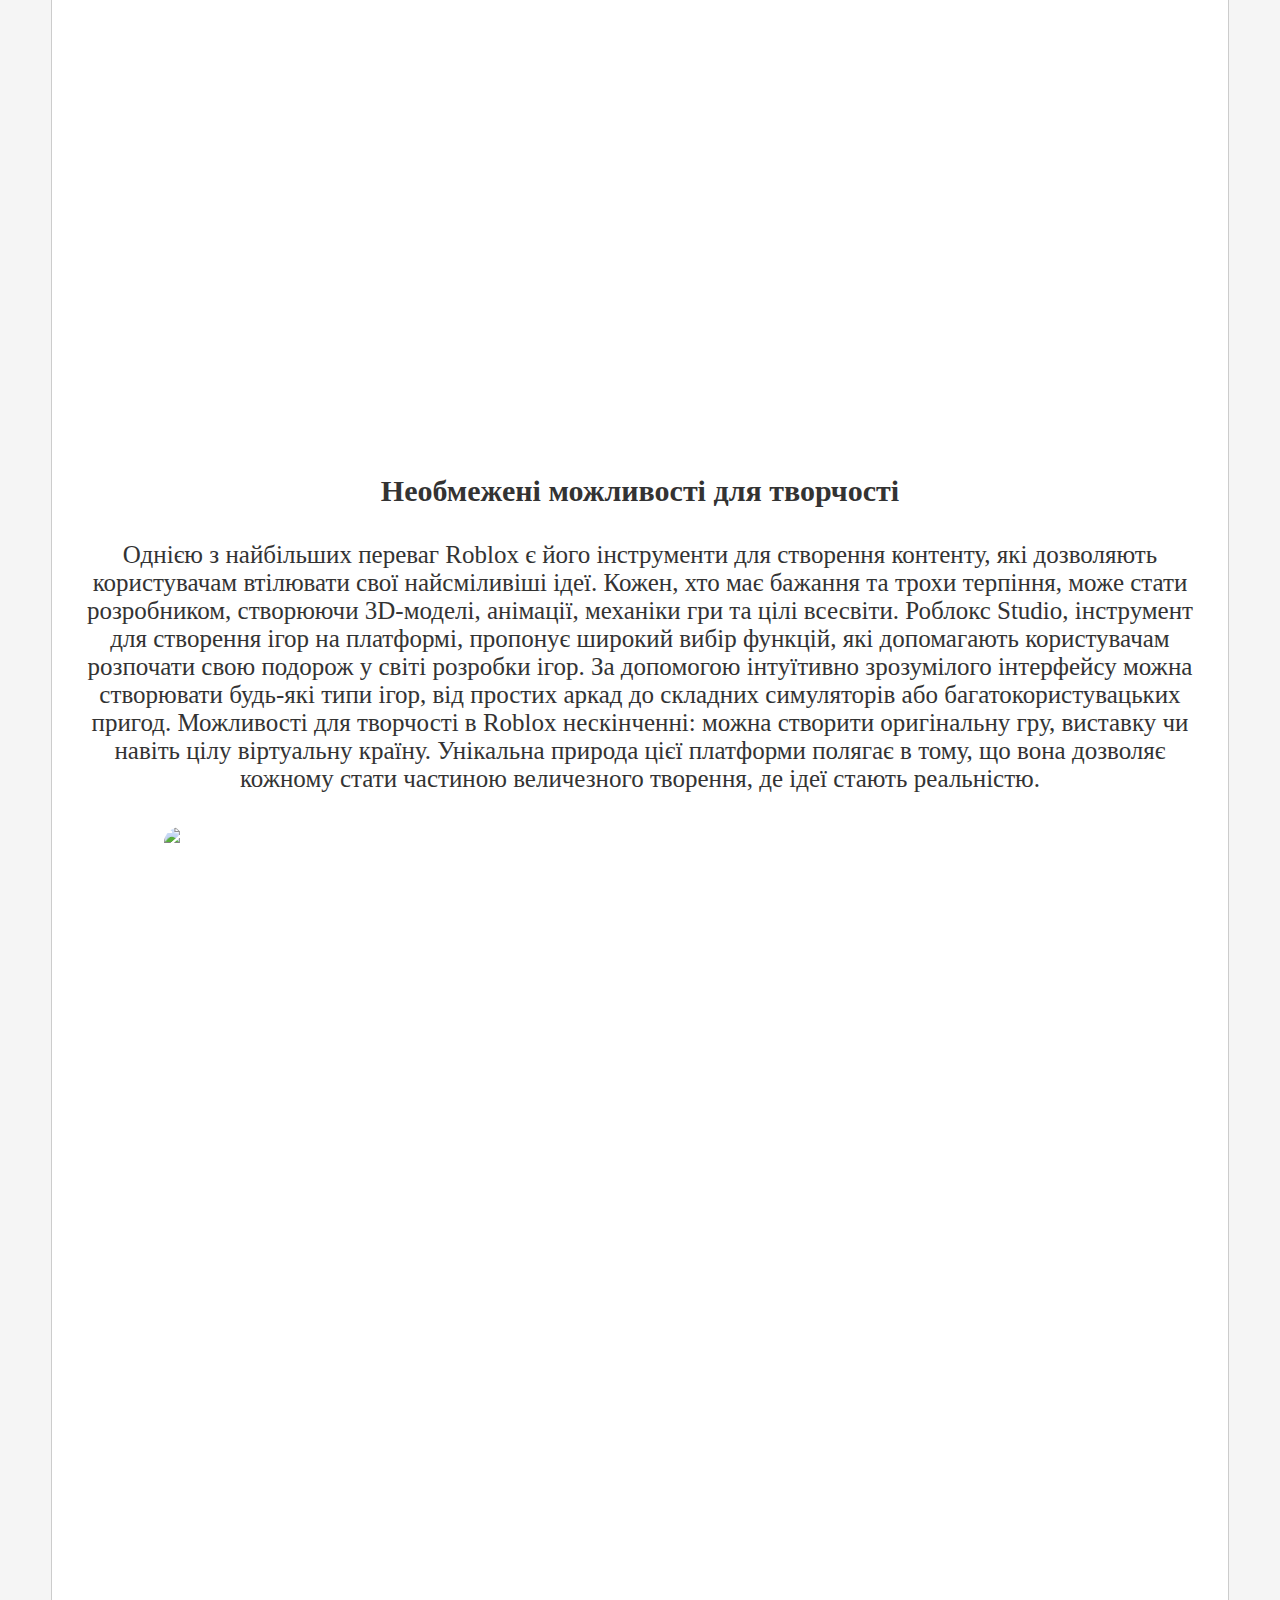
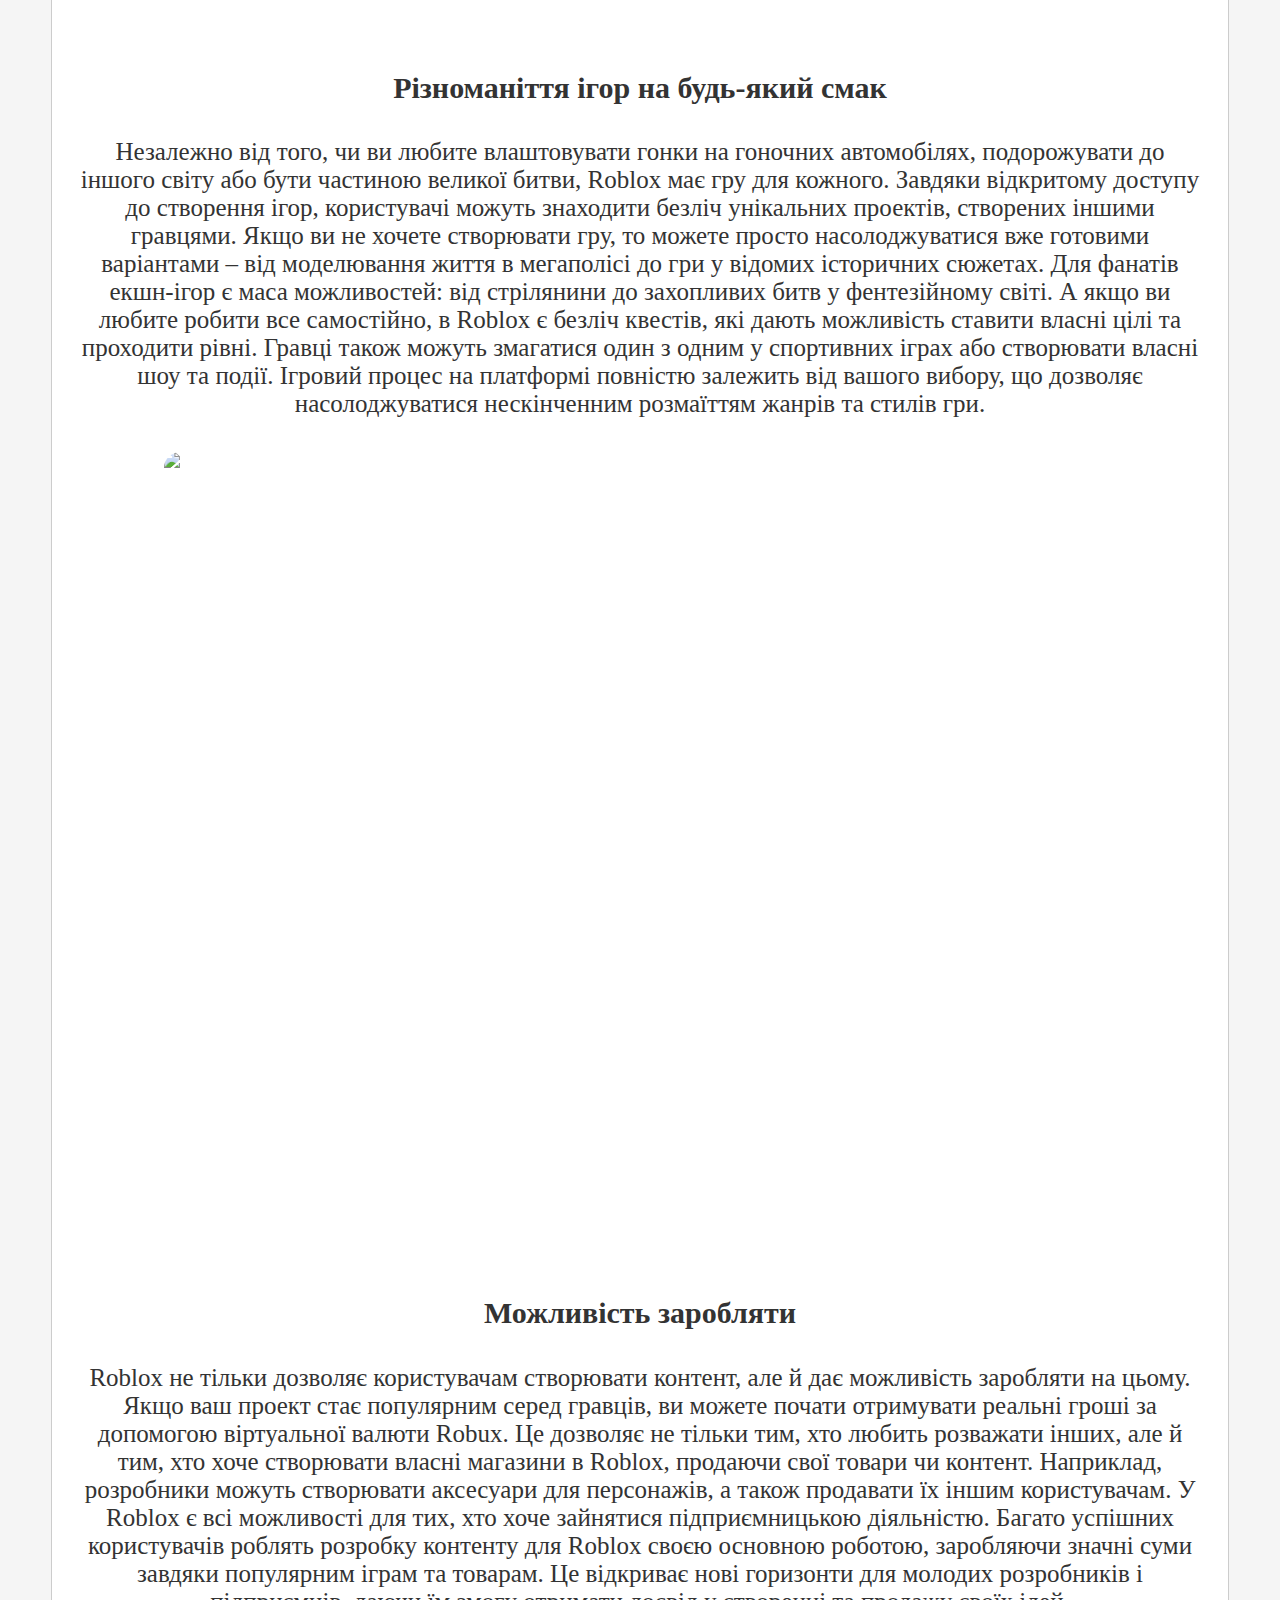
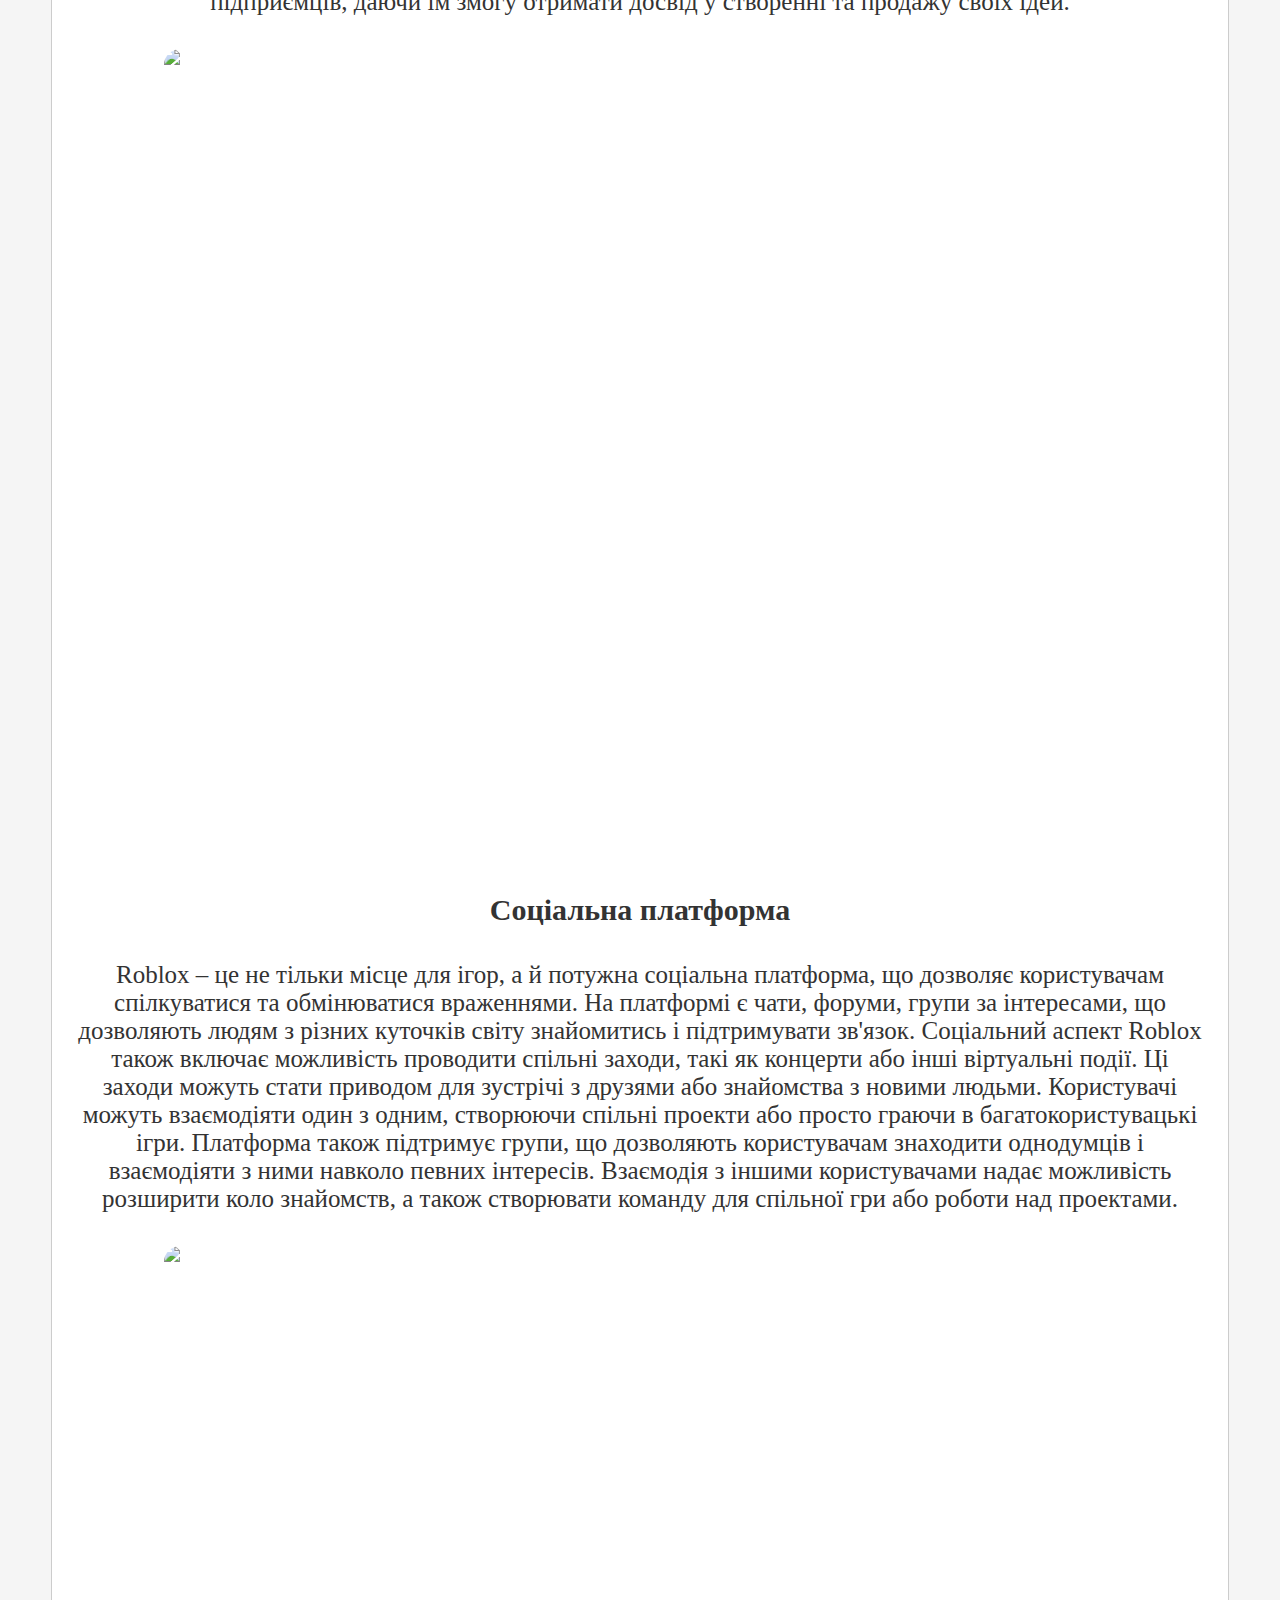
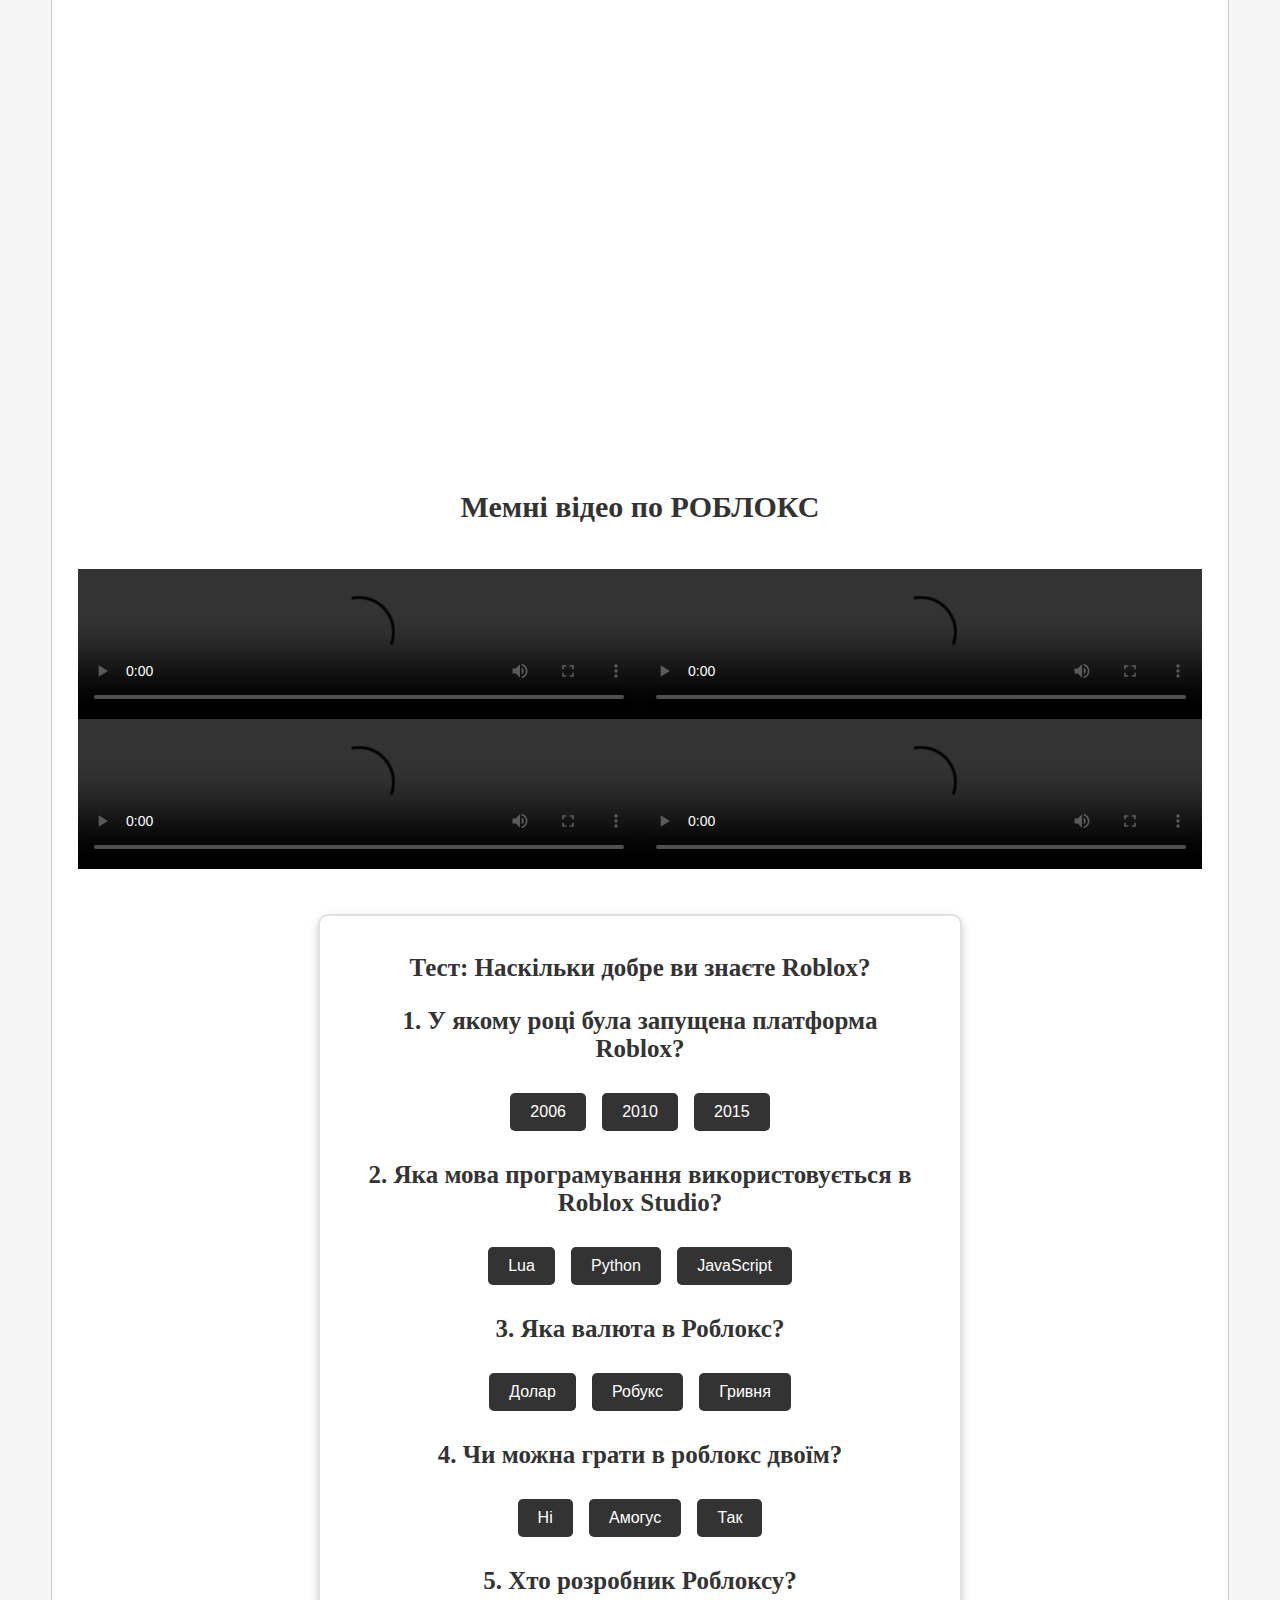
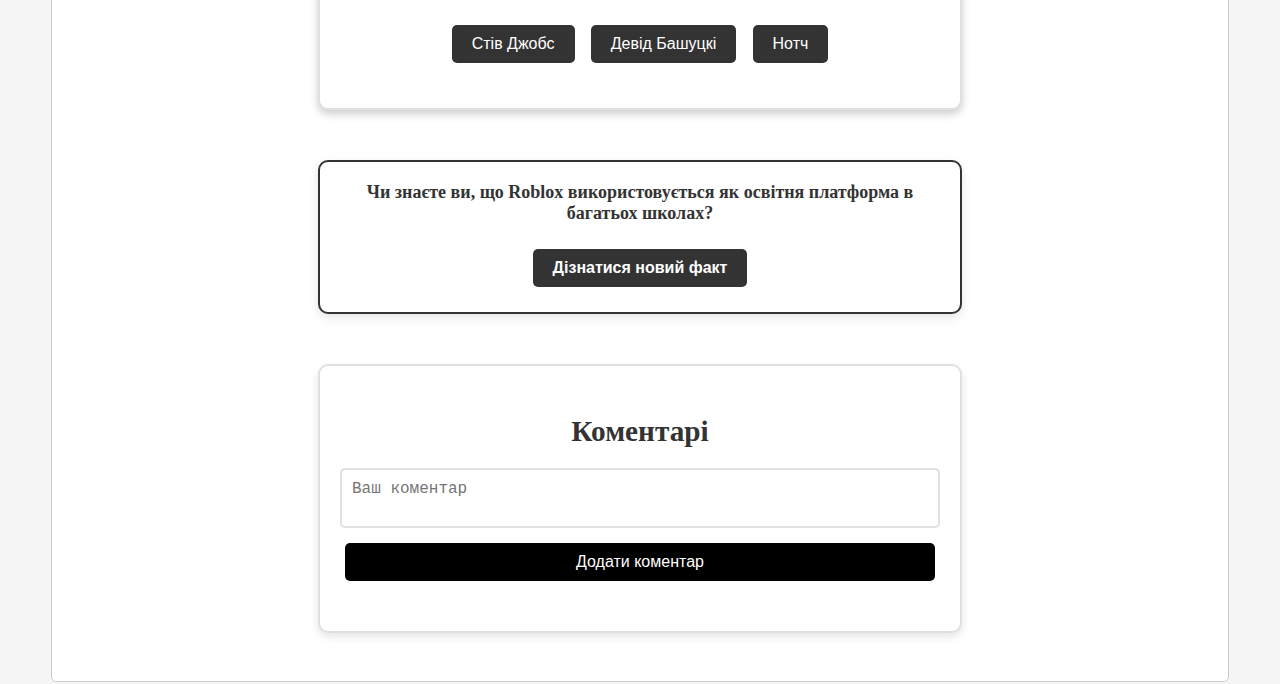
==== commit 2e2d5a09: "axax" ====
--- a/index.html
+++ b/index.html
@@ -13,7 +13,7 @@
         <br><br><br>
         <div id="info1"><a href="#start">ДІЗНАТИСЯ БІЛЬШЕ</a>
         </div>
-        <div id="info1"><!--Силка це рікрол не попадись--><a target="_blank" href="https://www.youtube.com/watch?v=dQw4w9WgXcQ">НІ, НЕ ХОЧУ</a></div>
+        <div id="info1"><!--Силка це рікрол не попадись--><a href="youready.html">НІ, НЕ ХОЧУ</a></div>
         <br><br><br><br><br><br>
         </div>
     <div id="backToTop" onclick="scrollToTop()">⬆</div>
@@ -35,7 +35,8 @@
     <div id="container">
             <h1 id="start"><a href="https://rt.pornhub.com/" target="_blank">Роблокс найкраща гра</a></h1>
             <p>Roblox – це не просто гра, а цілий всесвіт можливостей, де кожен може знайти щось для себе. Ця платформа вже захопила серця мільйонів користувачів по всьому світу завдяки своїй гнучкості, різноманіттю контенту та можливостям для розвитку. Roblox об'єднує у собі творчість, соціальну взаємодію та можливість заробітку, дозволяючи користувачам не лише розважатися, але й вивчати нові навички та розширювати власні горизонти. Від дітей до дорослих – кожен, хто завітає в Roblox, може зануритися в інтерактивний світ, де мрії стають реальністю</p>
-            <div id="img"><h1><a target="_blank" href="https://youtu.be/dQw4w9WgXcQ"><img src="https://encrypted-tbn0.gstatic.com/images?q=tbn:ANd9GcQDMhMjW-3VBsdVyrzTzwlqm5EOoWx1ZikHQQ&s"></a></h1>
+            <div class="o">
+            </div>
             <h6 id="Can">Необмежені можливості для творчості</h6>
             <p>Однією з найбільших переваг Roblox є його інструменти для створення контенту, які дозволяють користувачам втілювати свої найсміливіші ідеї. Кожен, хто має бажання та трохи терпіння, може стати розробником, створюючи 3D-моделі, анімації, механіки гри та цілі всесвіти. Роблокс Studio, інструмент для створення ігор на платформі, пропонує широкий вибір функцій, які допомагають користувачам розпочати свою подорож у світі розробки ігор. За допомогою інтуїтивно зрозумілого інтерфейсу можна створювати будь-які типи ігор, від простих аркад до складних симуляторів або багатокористувацьких пригод. Можливості для творчості в Roblox нескінченні: можна створити оригінальну гру, виставку чи навіть цілу віртуальну країну. Унікальна природа цієї платформи полягає в тому, що вона дозволяє кожному стати частиною величезного творення, де ідеї стають реальністю.</p>
             <div id="img"><h1><a target="_blank" href="https://youtu.be/dQw4w9WgXcQ"><img src="https://it-generation.com.ua/ru/assets/media/images/content/programmirovanie-v-roblox-studio-foto.jpg"></a></h1></div>
--- a/index.css
+++ b/index.css
@@ -6,7 +6,6 @@
     max-height: 90%;
     min-height: 90%;
     transition: transform 0.3s ease-in-out;
-    border: 1px solid var(--bb);
     border-radius: 16px;
 }
 
@@ -456,4 +455,22 @@
 
 .video-row2{
     display: flex;
+}
+
+.o{
+    background-image: url("https://encrypted-tbn0.gstatic.com/images?q=tbn:ANd9GcQDMhMjW-3VBsdVyrzTzwlqm5EOoWx1ZikHQQ&s");   
+    min-width: 87%;
+    max-width: 87%;
+    max-height: 87%;
+    min-height: 87%;
+    background-size: cover;
+    display: block;
+    margin: 0 auto;
+    transition: transform 0.3s ease, background-image 0.3s ease;
+    border-radius: 16px;
+}
+
+.o:hover{
+    background-image: url("https://media1.tenor.com/m/CWgfFh7ozHkAAAAC/rick-astly-rick-rolled.gif");
+    transform: scale(1.1);
 }